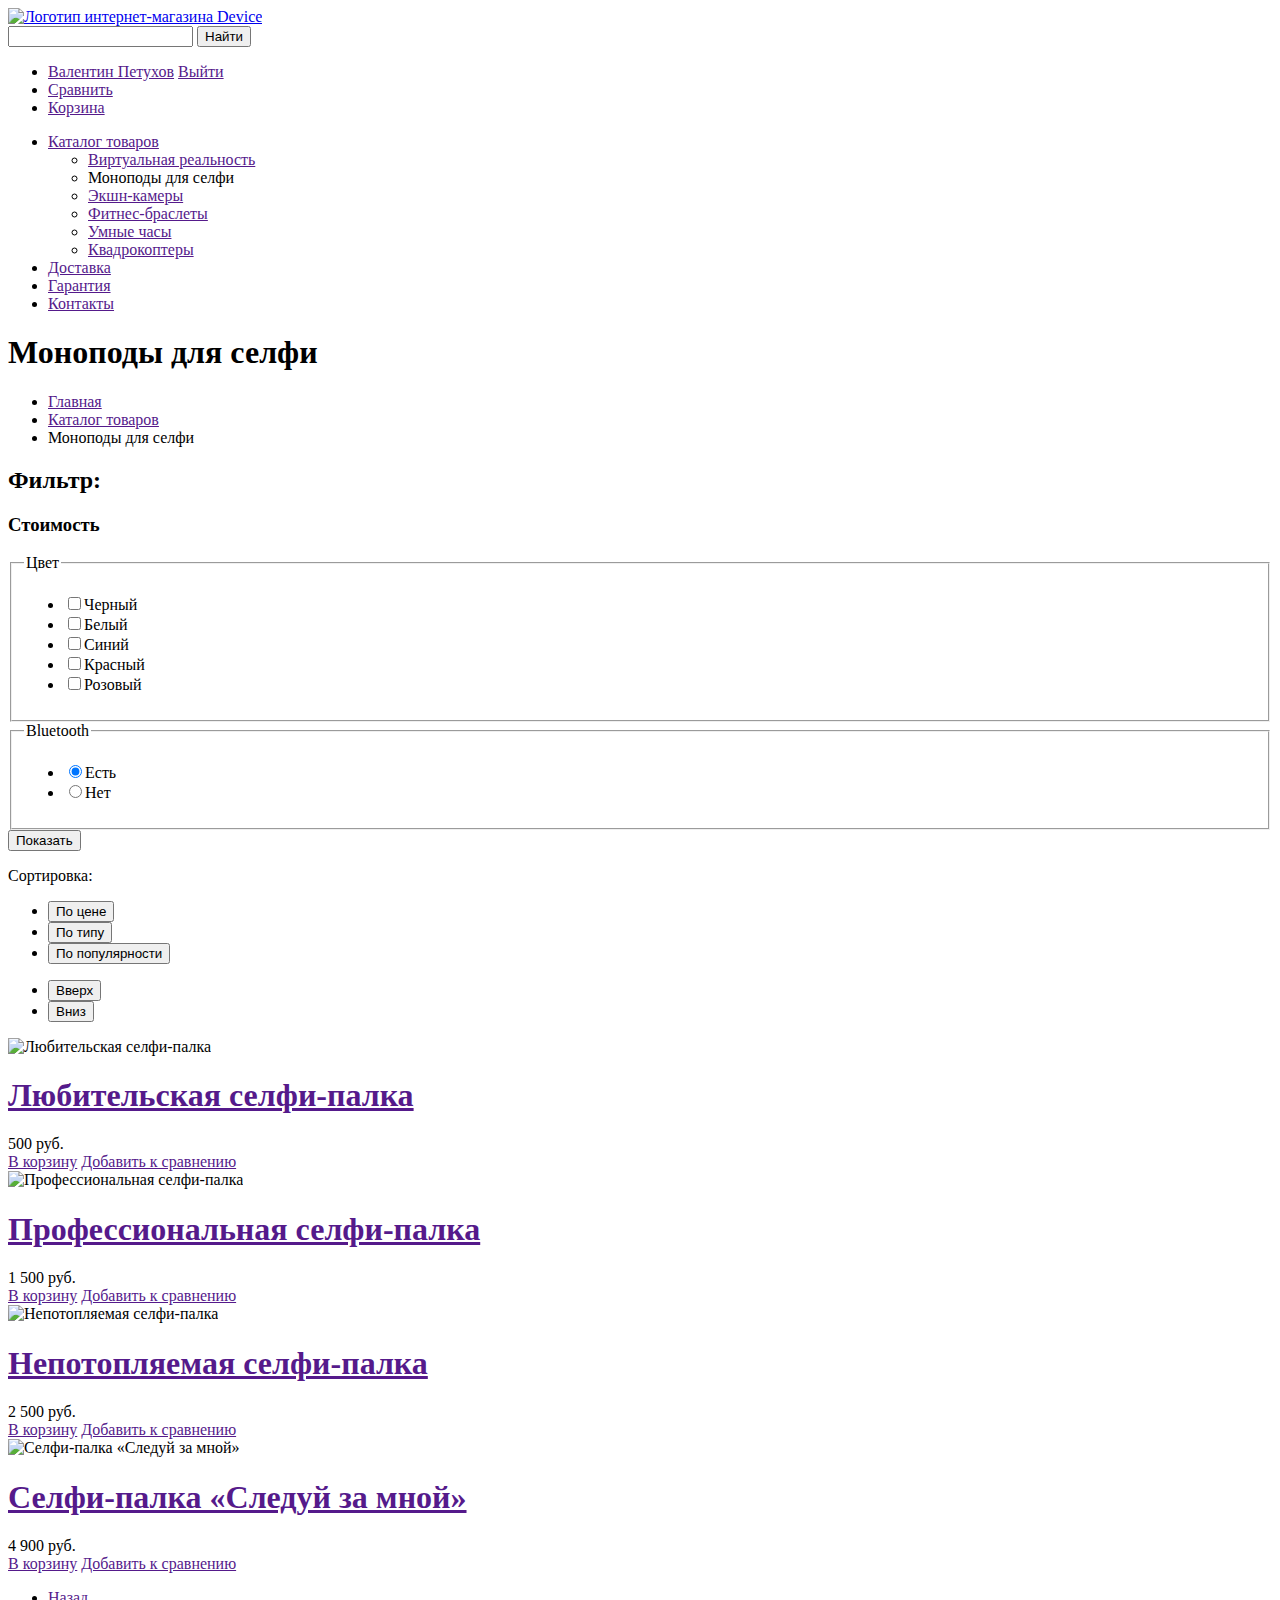
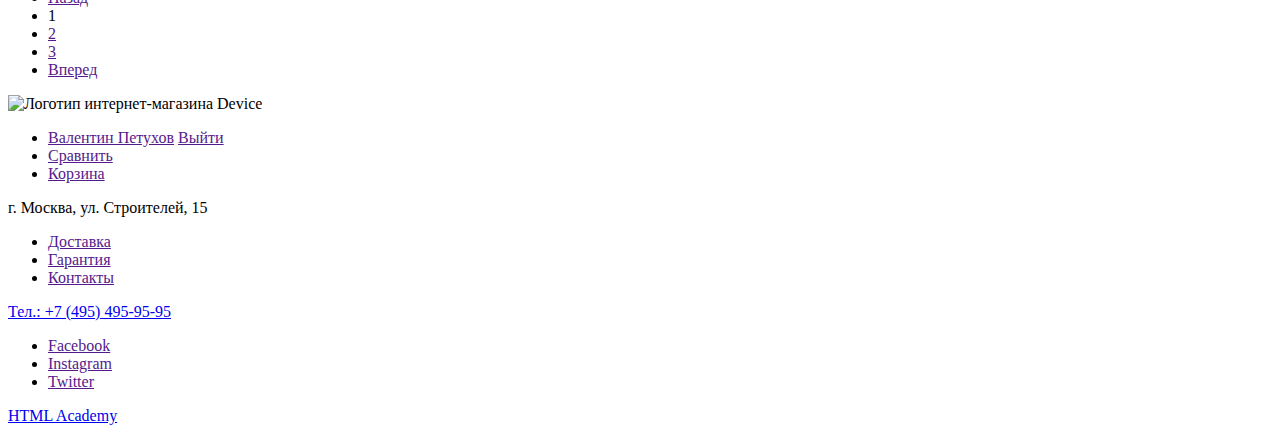
==== catalog.html @ e1a40017 "Добавила fieldset и legend в фильтр, исправила названия классов в выпадающем меню, добавила атрибуты" ====
<!DOCTYPE html>
<html lang="ru">
<head>
  <meta charset="utf-8">
  <title>HTML Academy: Девайс</title>
  <link rel="stylesheet" href="css/styles.css">
</head>
<body class="page">
<header class="page-header">
  <a href="index.html" class="logotype">
    <img src="https://via.placeholder.com/163x35" alt="Логотип интернет-магазина Device" width="163" height="35">
  </a>
  <div class="header-top-row">
    <form action="https://echo.htmlacademy.ru" method="get">
      <input type="search">
      <input type="submit" value="Найти">
    </form>
    <ul class="user-block-list">
      <li class="user-block-item">
        <div class="login-wrapper">
          <a href="">Валентин Петухов</a>
          <a href="">Выйти</a>
        </div>
      </li>
      <li class="user-block-item">
        <a href="">Сравнить</a>
      </li>
      <li class="user-block-item">
        <a href="">Корзина</a>
      </li>
    </ul>
  </div>
  <nav class="header-nav">
    <ul class="nav-list">
      <li class="nav-item"><a href="">Каталог товаров</a>
        <ul class="dropdown-list">
          <li class="dropdown-item"><a href="">Виртуальная реальность</a></li>
          <li class="dropdown-item"><a>Моноподы для селфи</a></li>
          <li class="dropdown-item"><a href="">Экшн-камеры</a></li>
          <li class="dropdown-item"><a href="">Фитнес-браслеты</a></li>
          <li class="dropdown-item"><a href="">Умные часы</a></li>
          <li class="dropdown-item"><a href="">Квадрокоптеры</a></li>
        </ul>
      </li>
      <li class="nav-item"><a href="">Доставка</a></li>
      <li class="nav-item"><a href="">Гарантия</a></li>
      <li class="nav-item"><a href="">Контакты</a></li>
    </ul>
  </nav>
</header>

<main class="page-content">
  <h1 class="page-main-title">Моноподы для селфи</h1>
  <ul class="breadcrumbs">
    <li class="breadcrumbs-item"><a href="">Главная</a></li>
    <li class="breadcrumbs-item"><a href="">Каталог товаров</a></li>
    <li class="breadcrumbs-item active"><a>Моноподы для селфи</a></li>
  </ul>

  <div class="catalog-wrapper">
    <section class="filter">
      <h2>Фильтр:</h2>
      <form action="https://htmlacademy.ru" method="get">
        <div class="range-filter">
          <h3>Стоимость</h3>
          <!-- Здесь будет кастомный range для фильтра стоимости -->
        </div>
        <fieldset class="color">
          <legend>Цвет</legend>
          <ul>
            <li><input type="checkbox" id="black" name="item-black"><label for="black">Черный</label></li>
            <li><input type="checkbox" id="white" name="item-white"><label for="white">Белый</label></li>
            <li><input type="checkbox" id="blue" name="item-blue"><label for="blue">Синий</label></li>
            <li><input type="checkbox" id="red" name="item-red"><label for="red">Красный</label></li>
            <li><input type="checkbox" id="pink" name="item-pink"><label for="pink">Розовый</label></li>
          </ul>
        </fieldset>
        <fieldset class="bluetooth">
          <legend>Bluetooth</legend>
          <ul>
            <li><input type="radio" id="with-bluetooth" name="bluetooth" value="yes" checked><label
              for="with-bluetooth">Есть</label>
            </li>
            <li><input type="radio" id="without-bluetooth" name="bluetooth" value="no"><label
              for="without-bluetooth">Нет</label></li>
          </ul>
        </fieldset>
        <input class="button" type="submit" value="Показать">
      </form>
    </section>
    <section class="goods">
      <div class="goods-sorting">
        <p class="goods-sorting-title">Сортировка:</p>
        <ul class="sorting-special-list">
          <li class="sorting-special-item">
            <button type="button" name="sort-price">По цене</button>
          </li>
          <li class="sorting-special-item">
            <button type="button" name="sort-type">По типу</button>
          </li>
          <li class="sorting-special-item">
            <button type="button" name="sort-popularity">По популярности</button>
          </li>
        </ul>
        <ul class="sorting-up-down-list">
          <li class="sorting-up-down-item">
            <button type="button" name="sort-up">Вверх</button>
          </li>
          <li class="sorting-up-down-item">
            <button type="button" name="sort-down">Вниз</button>
          </li>
        </ul>
      </div>
      <div class="goods-showcase">
        <article class="goods-item">
          <div class="item-image-wrap">
            <img src="https://via.placeholder.com/360x380" width="360" height="380" alt="Любительская селфи-палка">
          </div>
          <div class="item-description">
            <a class="item-title" href="">
              <h1>Любительская селфи-палка</h1>
            </a>
            <span class="item-price">500 руб.</span>
          </div>
          <div class="item-hover-block">
            <a href="">В корзину</a>
            <a href="">Добавить к сравнению</a>
          </div>
        </article>
        <article class="goods-item">
          <div class="item-image-wrap">
            <img src="https://via.placeholder.com/360x380" width="360" height="380" alt="Профессиональная селфи-палка">
          </div>
          <div class="item-description">
            <a class="item-title" href="">
              <h1>Профессиональная селфи-палка</h1>
            </a>
            <span class="item-price">1 500 руб.</span>
          </div>

          <div class="item-hover-block">
            <a href="">В корзину</a>
            <a href="">Добавить к сравнению</a>
          </div>
        </article>
        <article class="goods-item">
          <div class="item-image-wrap">
            <img src="https://via.placeholder.com/360x380" width="360" height="380" alt="Непотопляемая селфи-палка">
          </div>
          <div class="item-description">
            <a class="item-title" href="">
              <h1>Непотопляемая селфи-палка</h1>
            </a>
            <span class="item-price">2 500 руб.</span>
          </div>
          <div class="item-hover-block">
            <a href="">В корзину</a>
            <a href="">Добавить к сравнению</a>
          </div>
        </article>
        <article class="goods-item new">
          <div class="item-image-wrap">
            <img src="https://via.placeholder.com/360x380" width="360" height="380" alt="Селфи-палка «Следуй за мной»">
          </div>
          <div class="item-description">
            <a class="item-title" href="">
              <h1>Селфи-палка «Следуй за мной»</h1>
            </a>
            <span class="item-price">4 900 руб.</span>
          </div>
          <div class="item-hover-block">
            <a href="">В корзину</a>
            <a href="">Добавить к сравнению</a>
          </div>
        </article>
      </div>

      <ul class="pagination">
        <li class="pagination-item"><a class="prev" href="">Назад</a></li>
        <li class="pagination-item active"><a>1</a></li>
        <li class="pagination-item"><a href="">2</a></li>
        <li class="pagination-item"><a href="">3</a></li>
        <li class="pagination-item"><a class="next" href="">Вперед</a></li>
      </ul>
    </section>
  </div>

</main>

<footer class="page-footer">
  <div class="footer-top-row">
    <div class="footer-logotype">
      <img src="https://via.placeholder.com/163x35" alt="Логотип интернет-магазина Device" width="163" height="35">
    </div>
    <ul class="footer-user-block">
      <li class="footer-user-block-item">
        <div class="footer-login-wrapper">
          <a href="">Валентин Петухов</a>
          <a href="">Выйти</a>
        </div>
      </li>
      <li class="footer-user-block-item">
        <a href="">Сравнить</a>
      </li>
      <li class="footer-user-block-item">
        <a href="">Корзина</a>
      </li>
    </ul>
  </div>
  <div class="footer-middle-row">
    <p class="footer-paragraph">г. Москва, ул. Строителей, 15</p>
    <ul class="footer-nav-list">
      <li class="footer-nav-item"><a href="">Доставка</a></li>
      <li class="footer-nav-item"><a href="">Гарантия</a></li>
      <li class="footer-nav-item"><a href="">Контакты</a></li>
    </ul>
    <p class="footer-paragraph">
      <a href="tel:+74954959595">Тел.: +7 (495) 495-95-95</a>
    </p>
  </div>
  <div class="footer-bottom-row">
    <div class="footer-decoration"></div>
    <ul class="social-list">
      <li class="social-item facebook"><a href="">Facebook</a></li>
      <li class="social-item instagram"><a href="">Instagram</a></li>
      <li class="social-item twitter"><a href="">Twitter</a></li>
    </ul>
    <a class="htmlacademy-icon" href="https://htmlacademy.ru/intensive/htmlcss" target="_blank">HTML Academy</a>
  </div>
</footer>

</body>
</html>
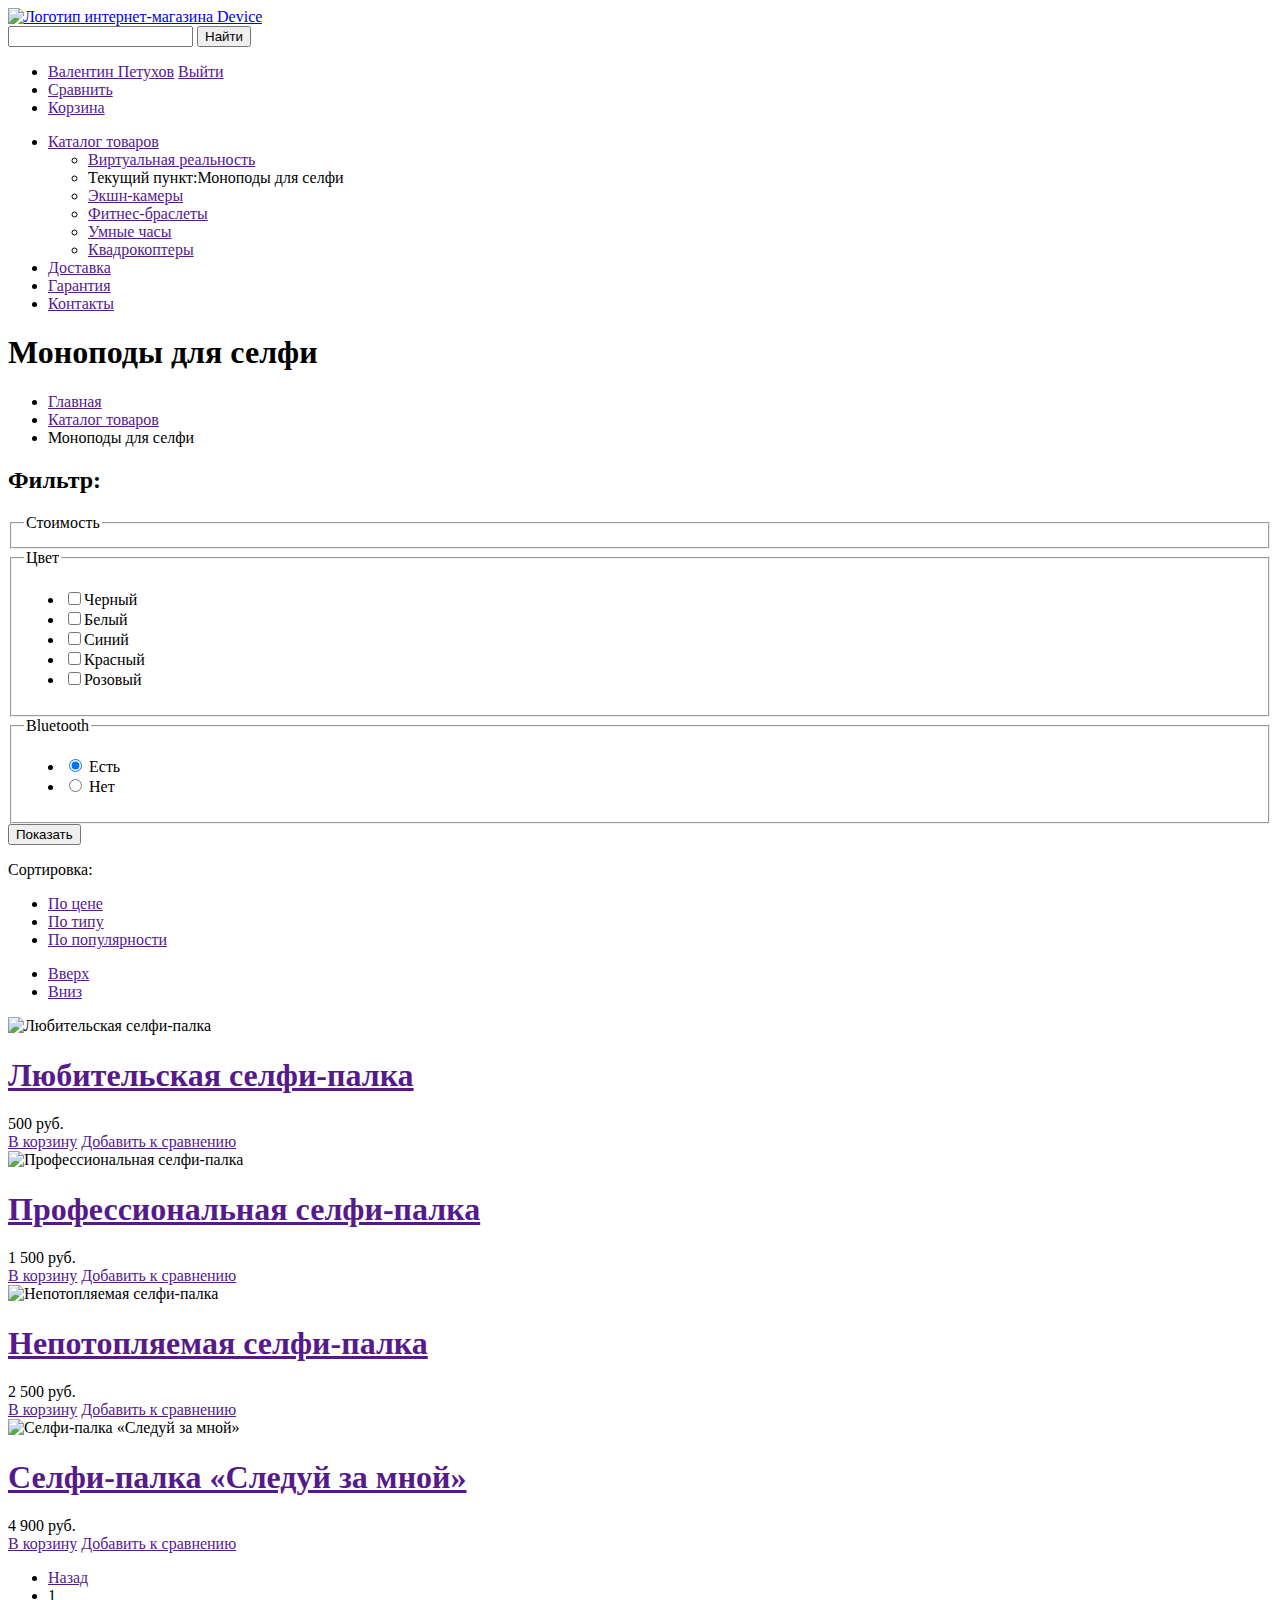
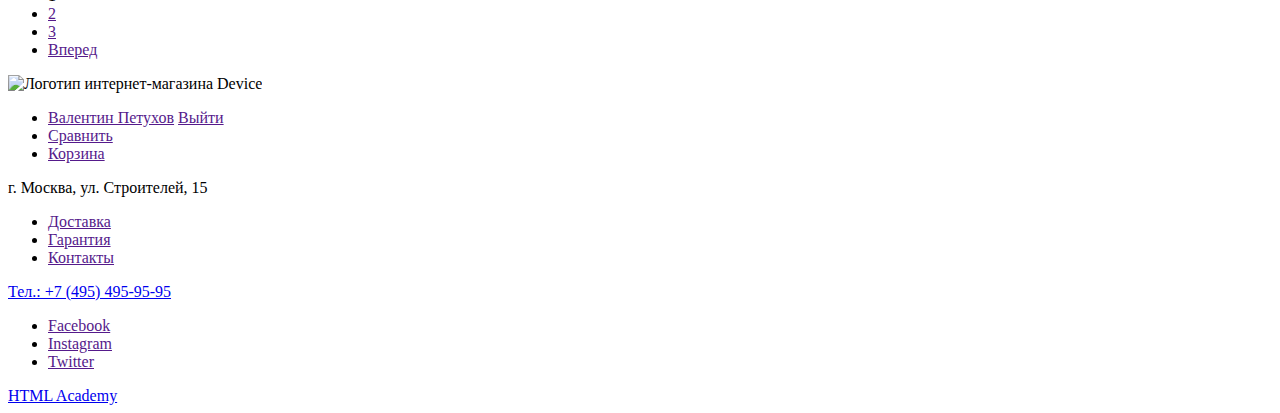
==== commit ac38cd76: "Исправила action у формы в каталоге и добавила fieldset для range" ====
--- a/catalog.html
+++ b/catalog.html
@@ -7,13 +7,13 @@
 </head>
 <body class="page">
 <header class="page-header">
-  <a href="index.html" class="logotype">
-    <img src="https://via.placeholder.com/163x35" alt="Логотип интернет-магазина Device" width="163" height="35">
+  <a href="index.html" class="logotype" aria-label="Переход на главную страницу магазина">
+    <img src="img/logo.svg" alt="Логотип интернет-магазина Device" width="163" height="35">
   </a>
   <div class="header-top-row">
     <form action="https://echo.htmlacademy.ru" method="get">
-      <input type="search">
-      <input type="submit" value="Найти">
+      <input type="search" id="search-form" aria-label="Поиск по магазину">
+      <button type="submit">Найти</button>
     </form>
     <ul class="user-block-list">
       <li class="user-block-item">
@@ -32,10 +32,10 @@
   </div>
   <nav class="header-nav">
     <ul class="nav-list">
-      <li class="nav-item"><a href="">Каталог товаров</a>
+      <li class="nav-item"><a href="" aria-haspopup="true">Каталог товаров</a>
         <ul class="dropdown-list">
           <li class="dropdown-item"><a href="">Виртуальная реальность</a></li>
-          <li class="dropdown-item"><a>Моноподы для селфи</a></li>
+          <li class="dropdown-item" aria-current="page"><a><span class="visually-hidden">Текущий пункт:</span>Моноподы для селфи</a></li>
           <li class="dropdown-item"><a href="">Экшн-камеры</a></li>
           <li class="dropdown-item"><a href="">Фитнес-браслеты</a></li>
           <li class="dropdown-item"><a href="">Умные часы</a></li>
@@ -60,11 +60,11 @@
   <div class="catalog-wrapper">
     <section class="filter">
       <h2>Фильтр:</h2>
-      <form action="https://htmlacademy.ru" method="get">
-        <div class="range-filter">
-          <h3>Стоимость</h3>
+      <form action="https://echo.htmlacademy.ru" method="get">
+        <fieldset class="range-filter">
+          <legend>Стоимость</legend>
           <!-- Здесь будет кастомный range для фильтра стоимости -->
-        </div>
+        </fieldset>
         <fieldset class="color">
           <legend>Цвет</legend>
           <ul>
@@ -78,11 +78,13 @@
         <fieldset class="bluetooth">
           <legend>Bluetooth</legend>
           <ul>
-            <li><input type="radio" id="with-bluetooth" name="bluetooth" value="yes" checked><label
-              for="with-bluetooth">Есть</label>
+            <li>
+              <input type="radio" id="with-bluetooth" name="bluetooth" value="yes" checked>
+              <label for="with-bluetooth">Есть</label>
             </li>
-            <li><input type="radio" id="without-bluetooth" name="bluetooth" value="no"><label
-              for="without-bluetooth">Нет</label></li>
+            <li>
+              <input type="radio" id="without-bluetooth" name="bluetooth" value="no">
+              <label for="without-bluetooth">Нет</label></li>
           </ul>
         </fieldset>
         <input class="button" type="submit" value="Показать">
@@ -93,28 +95,28 @@
         <p class="goods-sorting-title">Сортировка:</p>
         <ul class="sorting-special-list">
           <li class="sorting-special-item">
-            <button type="button" name="sort-price">По цене</button>
+            <a href="">По цене</a>
           </li>
           <li class="sorting-special-item">
-            <button type="button" name="sort-type">По типу</button>
+            <a href="">По типу</a>
           </li>
           <li class="sorting-special-item">
-            <button type="button" name="sort-popularity">По популярности</button>
+            <a href="">По популярности</a>
           </li>
         </ul>
         <ul class="sorting-up-down-list">
           <li class="sorting-up-down-item">
-            <button type="button" name="sort-up">Вверх</button>
+            <a href="" aria-label="Сортировка снизу вверх">Вверх</a>
           </li>
           <li class="sorting-up-down-item">
-            <button type="button" name="sort-down">Вниз</button>
+            <a href="" aria-label="Сортировка сверху вниз">Вниз</a>
           </li>
         </ul>
       </div>
       <div class="goods-showcase">
         <article class="goods-item">
           <div class="item-image-wrap">
-            <img src="https://via.placeholder.com/360x380" width="360" height="380" alt="Любительская селфи-палка">
+            <img src="img/item-1.jpg" width="360" height="380" alt="Любительская селфи-палка">
           </div>
           <div class="item-description">
             <a class="item-title" href="">
@@ -129,7 +131,7 @@
         </article>
         <article class="goods-item">
           <div class="item-image-wrap">
-            <img src="https://via.placeholder.com/360x380" width="360" height="380" alt="Профессиональная селфи-палка">
+            <img src="img/item-2.jpg" width="360" height="380" alt="Профессиональная селфи-палка">
           </div>
           <div class="item-description">
             <a class="item-title" href="">
@@ -145,7 +147,7 @@
         </article>
         <article class="goods-item">
           <div class="item-image-wrap">
-            <img src="https://via.placeholder.com/360x380" width="360" height="380" alt="Непотопляемая селфи-палка">
+            <img src="img/item-3.jpg" width="360" height="380" alt="Непотопляемая селфи-палка">
           </div>
           <div class="item-description">
             <a class="item-title" href="">
@@ -160,7 +162,7 @@
         </article>
         <article class="goods-item new">
           <div class="item-image-wrap">
-            <img src="https://via.placeholder.com/360x380" width="360" height="380" alt="Селфи-палка «Следуй за мной»">
+            <img src="img/item-4.jpg" width="360" height="380" alt="Селфи-палка «Следуй за мной»">
           </div>
           <div class="item-description">
             <a class="item-title" href="">
@@ -189,8 +191,8 @@
 
 <footer class="page-footer">
   <div class="footer-top-row">
-    <div class="footer-logotype">
-      <img src="https://via.placeholder.com/163x35" alt="Логотип интернет-магазина Device" width="163" height="35">
+    <div class="footer-logotype" aria-label="Переход на главную страницу магазина">
+      <img src="img/logo.svg" alt="Логотип интернет-магазина Device" width="163" height="35">
     </div>
     <ul class="footer-user-block">
       <li class="footer-user-block-item">
@@ -221,11 +223,11 @@
   <div class="footer-bottom-row">
     <div class="footer-decoration"></div>
     <ul class="social-list">
-      <li class="social-item facebook"><a href="">Facebook</a></li>
-      <li class="social-item instagram"><a href="">Instagram</a></li>
-      <li class="social-item twitter"><a href="">Twitter</a></li>
-    </ul>
-    <a class="htmlacademy-icon" href="https://htmlacademy.ru/intensive/htmlcss" target="_blank">HTML Academy</a>
+      <li class="social-item facebook"><a href="" aria-label="Магазин Device на Facebook">Facebook</a></li>
+      <li class="social-item instagram"><a href="" aria-label="Магазин Device в Instagram">Instagram</a></li>
+      <li class="social-item twitter"><a href="" aria-label="Магазин Device в Twitter">Twitter</a></li>
+    </ul>
+    <a class="htmlacademy-icon" href="https://htmlacademy.ru/intensive/htmlcss" target="_blank" aria-label="Ссылка на HTML Academy">HTML Academy</a>
   </div>
 </footer>
 
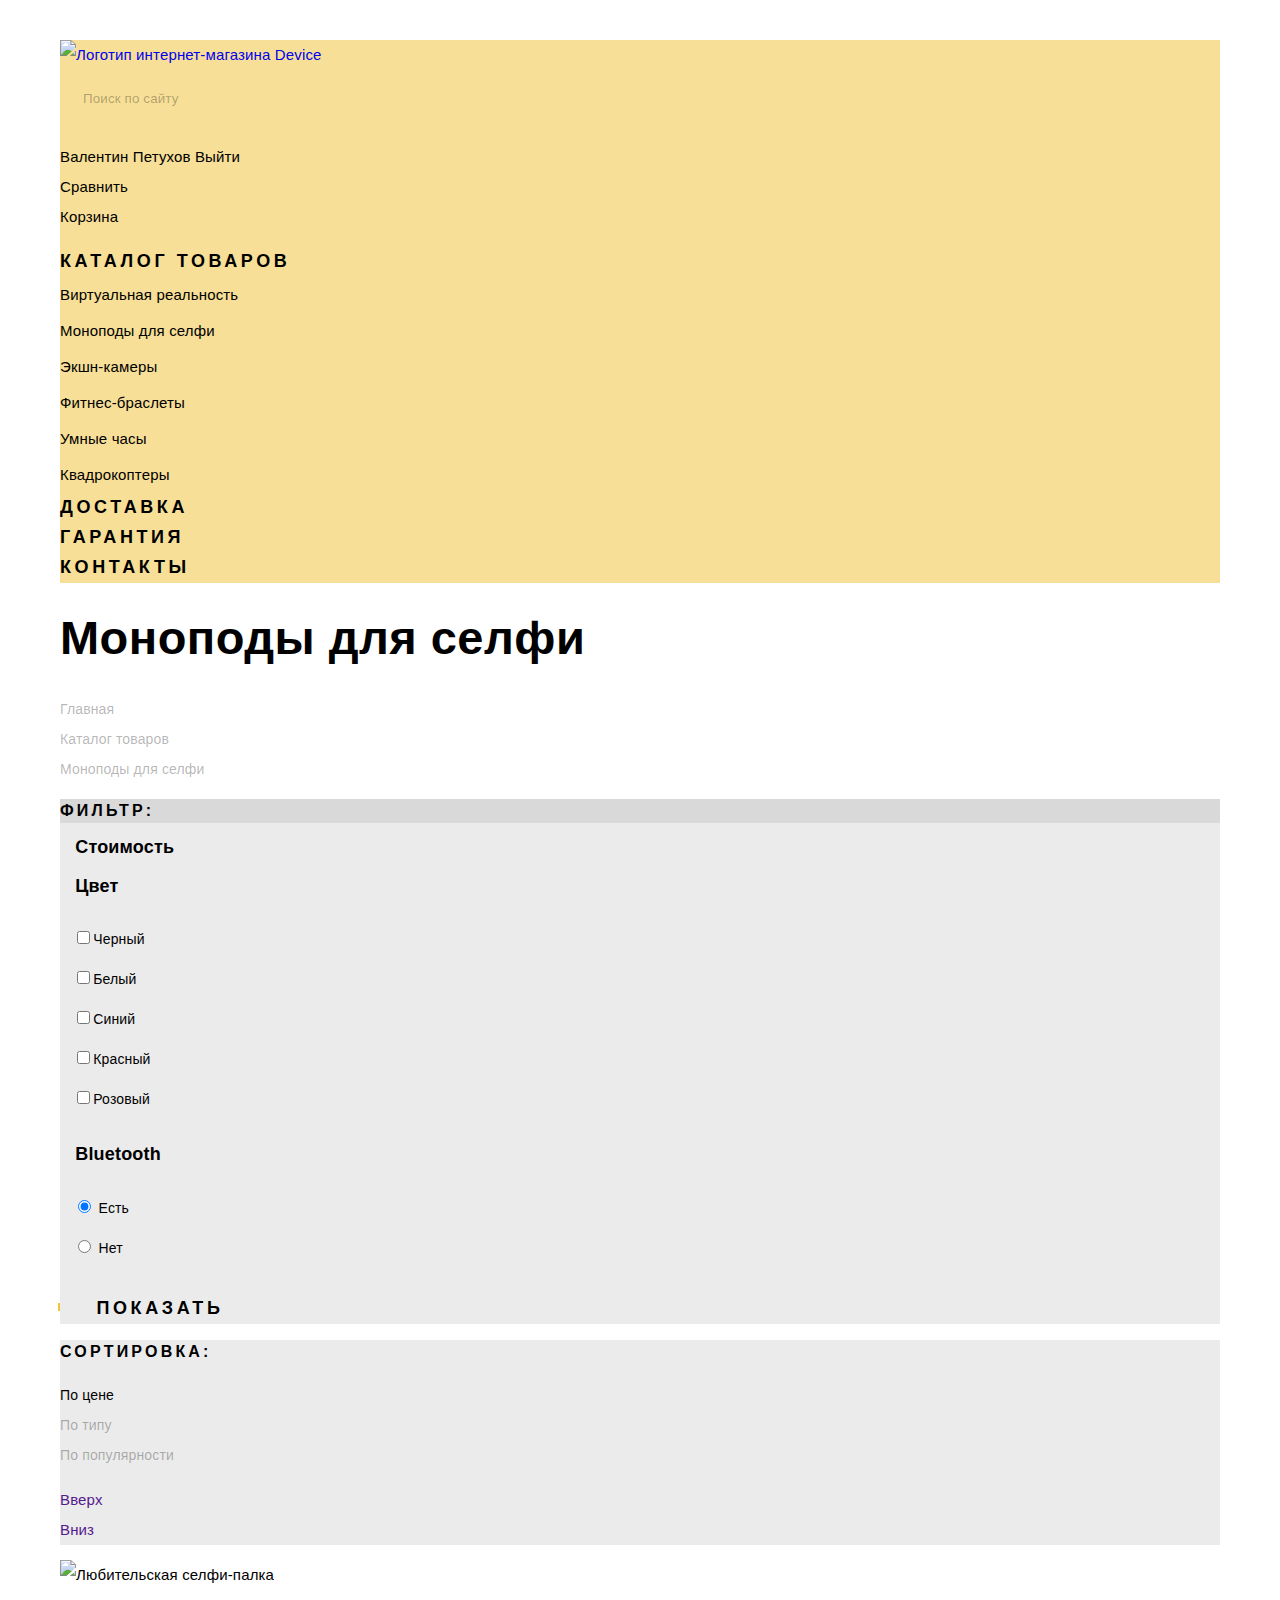
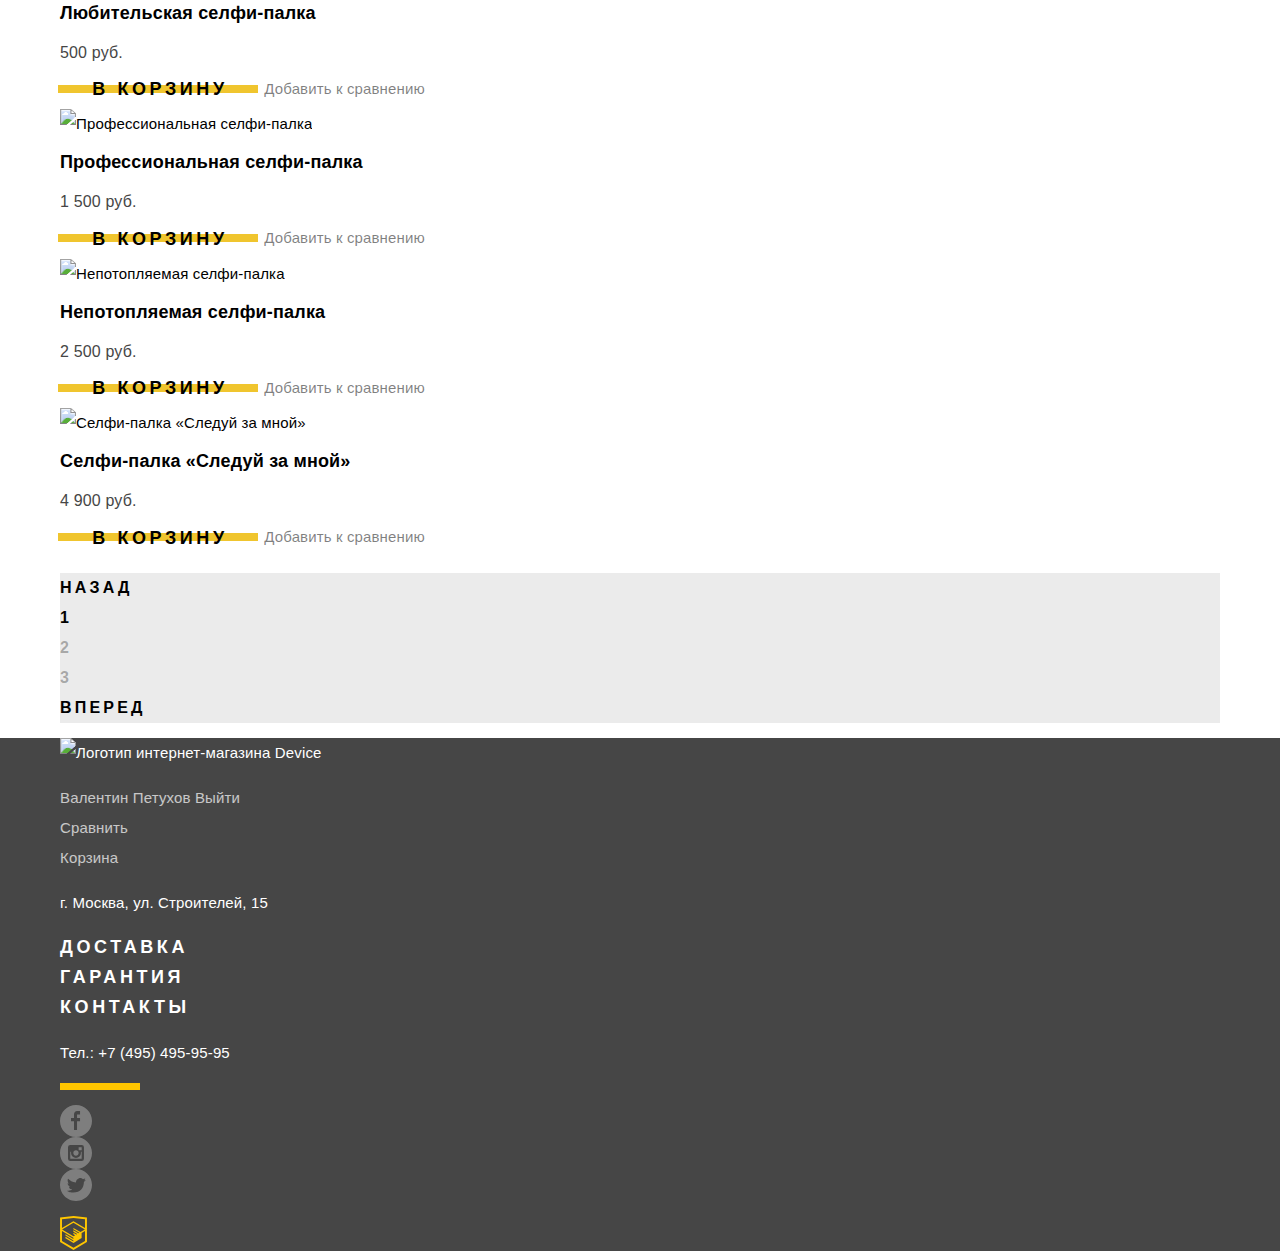
==== commit bed2604c: "Добавила контейнер-центровщик" ====
--- a/catalog.html
+++ b/catalog.html
@@ -3,231 +3,249 @@
 <head>
   <meta charset="utf-8">
   <title>HTML Academy: Девайс</title>
+  <link rel="stylesheet" href="css/normalize.css">
   <link rel="stylesheet" href="css/styles.css">
 </head>
 <body class="page">
-<header class="page-header">
-  <a href="index.html" class="logotype" aria-label="Переход на главную страницу магазина">
-    <img src="img/logo.svg" alt="Логотип интернет-магазина Device" width="163" height="35">
-  </a>
-  <div class="header-top-row">
-    <form action="https://echo.htmlacademy.ru" method="get">
-      <input type="search" id="search-form" aria-label="Поиск по магазину">
-      <button type="submit">Найти</button>
-    </form>
-    <ul class="user-block-list">
-      <li class="user-block-item">
-        <div class="login-wrapper">
-          <a href="">Валентин Петухов</a>
-          <a href="">Выйти</a>
-        </div>
-      </li>
-      <li class="user-block-item">
-        <a href="">Сравнить</a>
-      </li>
-      <li class="user-block-item">
-        <a href="">Корзина</a>
-      </li>
+<div class="container">
+  <header class="page-header">
+    <a href="index.html" class="logotype" aria-label="Переход на главную страницу магазина">
+      <img src="img/logo.svg" alt="Логотип интернет-магазина Device" width="163" height="35">
+    </a>
+    <div class="header-top-row">
+      <form action="https://echo.htmlacademy.ru" method="get">
+        <input class="search-input" type="search" id="search-form" aria-label="Поиск по сайту"
+               placeholder="Поиск по сайту">
+        <button class="search-button" type="submit">Найти</button>
+      </form>
+      <ul class="user-block-list">
+        <li class="user-block-item">
+          <div class="login-wrapper">
+            <a href="">Валентин Петухов</a>
+            <a href="">Выйти</a>
+          </div>
+        </li>
+        <li class="user-block-item">
+          <a href="">Сравнить</a>
+        </li>
+        <li class="user-block-item">
+          <a href="">Корзина</a>
+        </li>
+      </ul>
+    </div>
+    <nav class="header-nav">
+      <ul class="nav-list">
+        <li class="nav-item"><a href="" aria-haspopup="true">Каталог товаров</a>
+          <ul class="dropdown-list">
+            <li class="dropdown-item"><a href="">Виртуальная реальность</a></li>
+            <li class="dropdown-item" aria-current="page"><a><span class="visually-hidden">Текущий пункт:</span>Моноподы
+              для селфи</a></li>
+            <li class="dropdown-item"><a href="">Экшн-камеры</a></li>
+            <li class="dropdown-item"><a href="">Фитнес-браслеты</a></li>
+            <li class="dropdown-item"><a href="">Умные часы</a></li>
+            <li class="dropdown-item"><a href="">Квадрокоптеры</a></li>
+          </ul>
+        </li>
+        <li class="nav-item"><a href="">Доставка</a></li>
+        <li class="nav-item"><a href="">Гарантия</a></li>
+        <li class="nav-item"><a href="">Контакты</a></li>
+      </ul>
+    </nav>
+</div>
+</header>
+
+<main class="page-content">
+  <div class="container">
+    <h1 class="page-main-title">Моноподы для селфи</h1>
+    <ul class="breadcrumbs">
+      <li class="breadcrumbs-item"><a href="">Главная</a></li>
+      <li class="breadcrumbs-item"><a href="">Каталог товаров</a></li>
+      <li class="breadcrumbs-item active"><a>Моноподы для селфи</a></li>
     </ul>
   </div>
-  <nav class="header-nav">
-    <ul class="nav-list">
-      <li class="nav-item"><a href="" aria-haspopup="true">Каталог товаров</a>
-        <ul class="dropdown-list">
-          <li class="dropdown-item"><a href="">Виртуальная реальность</a></li>
-          <li class="dropdown-item" aria-current="page"><a><span class="visually-hidden">Текущий пункт:</span>Моноподы для селфи</a></li>
-          <li class="dropdown-item"><a href="">Экшн-камеры</a></li>
-          <li class="dropdown-item"><a href="">Фитнес-браслеты</a></li>
-          <li class="dropdown-item"><a href="">Умные часы</a></li>
-          <li class="dropdown-item"><a href="">Квадрокоптеры</a></li>
+  <div class="catalog-wrapper">
+    <div class="container">
+      <section class="filter">
+        <h2>Фильтр:</h2>
+        <form action="https://echo.htmlacademy.ru" method="get">
+          <fieldset class="range-filter">
+            <legend>Стоимость</legend>
+            <!-- Здесь будет кастомный range для фильтра стоимости -->
+          </fieldset>
+          <fieldset class="color">
+            <legend>Цвет</legend>
+            <ul class="filter-list">
+              <li class="filter-item"><input type="checkbox" id="black" name="item-black"><label
+                for="black">Черный</label></li>
+              <li class="filter-item"><input type="checkbox" id="white" name="item-white"><label
+                for="white">Белый</label>
+              </li>
+              <li class="filter-item"><input type="checkbox" id="blue" name="item-blue"><label for="blue">Синий</label>
+              </li>
+              <li class="filter-item"><input type="checkbox" id="red" name="item-red"><label for="red">Красный</label>
+              </li>
+              <li class="filter-item"><input type="checkbox" id="pink" name="item-pink"><label
+                for="pink">Розовый</label>
+              </li>
+            </ul>
+          </fieldset>
+          <fieldset class="bluetooth">
+            <legend>Bluetooth</legend>
+            <ul class="filter-list">
+              <li class="filter-item">
+                <input type="radio" id="with-bluetooth" name="bluetooth" value="yes" checked>
+                <label for="with-bluetooth">Есть</label>
+              </li>
+              <li class="filter-item">
+                <input type="radio" id="without-bluetooth" name="bluetooth" value="no">
+                <label for="without-bluetooth">Нет</label></li>
+            </ul>
+          </fieldset>
+          <button class="button filter-button" type="submit">Показать</button>
+        </form>
+      </section>
+      <section class="goods">
+        <div class="goods-sorting">
+          <p class="goods-sorting-title">Сортировка:</p>
+          <ul class="sorting-special-list">
+            <li class="sorting-special-item active">
+              <a href="">По цене</a>
+            </li>
+            <li class="sorting-special-item">
+              <a href="">По типу</a>
+            </li>
+            <li class="sorting-special-item">
+              <a href="">По популярности</a>
+            </li>
+          </ul>
+          <ul class="sorting-up-down-list">
+            <li class="sorting-up-down-item">
+              <a href="" aria-label="Сортировка снизу вверх">Вверх</a>
+            </li>
+            <li class="sorting-up-down-item">
+              <a href="" aria-label="Сортировка сверху вниз">Вниз</a>
+            </li>
+          </ul>
+        </div>
+        <div class="goods-showcase">
+          <article class="goods-item">
+            <div class="item-image-wrap">
+              <img src="img/item-1.jpg" width="360" height="380" alt="Любительская селфи-палка">
+            </div>
+            <div class="item-description">
+              <a class="item-title" href="">
+                <h1>Любительская селфи-палка</h1>
+              </a>
+              <span class="item-price">500 руб.</span>
+            </div>
+            <div class="item-hover-block">
+              <a class="button item-hover-button" href="">В корзину</a>
+              <a class="item-hover-link" href="">Добавить к сравнению</a>
+            </div>
+          </article>
+          <article class="goods-item">
+            <div class="item-image-wrap">
+              <img src="img/item-2.jpg" width="360" height="380" alt="Профессиональная селфи-палка">
+            </div>
+            <div class="item-description">
+              <a class="item-title" href="">
+                <h1>Профессиональная селфи-палка</h1>
+              </a>
+              <span class="item-price">1 500 руб.</span>
+            </div>
+
+            <div class="item-hover-block">
+              <a class="button item-hover-button" href="">В корзину</a>
+              <a class="item-hover-link" href="">Добавить к сравнению</a>
+            </div>
+          </article>
+          <article class="goods-item">
+            <div class="item-image-wrap">
+              <img src="img/item-3.jpg" width="360" height="380" alt="Непотопляемая селфи-палка">
+            </div>
+            <div class="item-description">
+              <a class="item-title" href="">
+                <h1>Непотопляемая селфи-палка</h1>
+              </a>
+              <span class="item-price">2 500 руб.</span>
+            </div>
+            <div class="item-hover-block">
+              <a class="button item-hover-button" href="">В корзину</a>
+              <a class="item-hover-link" href="">Добавить к сравнению</a>
+            </div>
+          </article>
+          <article class="goods-item new">
+            <div class="item-image-wrap">
+              <img src="img/item-4.jpg" width="360" height="380" alt="Селфи-палка «Следуй за мной»">
+            </div>
+            <div class="item-description">
+              <a class="item-title" href="">
+                <h1>Селфи-палка «Следуй за мной»</h1>
+              </a>
+              <span class="item-price">4 900 руб.</span>
+            </div>
+            <div class="item-hover-block">
+              <a class="button item-hover-button" href="">В корзину</a>
+              <a class="item-hover-link" href="">Добавить к сравнению</a>
+            </div>
+          </article>
+        </div>
+
+        <ul class="pagination">
+          <li class="pagination-item"><a class="prev" href="">Назад</a></li>
+          <li class="pagination-item active"><a>1</a></li>
+          <li class="pagination-item"><a href="">2</a></li>
+          <li class="pagination-item"><a href="">3</a></li>
+          <li class="pagination-item"><a class="next" href="">Вперед</a></li>
         </ul>
-      </li>
-      <li class="nav-item"><a href="">Доставка</a></li>
-      <li class="nav-item"><a href="">Гарантия</a></li>
-      <li class="nav-item"><a href="">Контакты</a></li>
-    </ul>
-  </nav>
-</header>
-
-<main class="page-content">
-  <h1 class="page-main-title">Моноподы для селфи</h1>
-  <ul class="breadcrumbs">
-    <li class="breadcrumbs-item"><a href="">Главная</a></li>
-    <li class="breadcrumbs-item"><a href="">Каталог товаров</a></li>
-    <li class="breadcrumbs-item active"><a>Моноподы для селфи</a></li>
-  </ul>
-
-  <div class="catalog-wrapper">
-    <section class="filter">
-      <h2>Фильтр:</h2>
-      <form action="https://echo.htmlacademy.ru" method="get">
-        <fieldset class="range-filter">
-          <legend>Стоимость</legend>
-          <!-- Здесь будет кастомный range для фильтра стоимости -->
-        </fieldset>
-        <fieldset class="color">
-          <legend>Цвет</legend>
-          <ul>
-            <li><input type="checkbox" id="black" name="item-black"><label for="black">Черный</label></li>
-            <li><input type="checkbox" id="white" name="item-white"><label for="white">Белый</label></li>
-            <li><input type="checkbox" id="blue" name="item-blue"><label for="blue">Синий</label></li>
-            <li><input type="checkbox" id="red" name="item-red"><label for="red">Красный</label></li>
-            <li><input type="checkbox" id="pink" name="item-pink"><label for="pink">Розовый</label></li>
-          </ul>
-        </fieldset>
-        <fieldset class="bluetooth">
-          <legend>Bluetooth</legend>
-          <ul>
-            <li>
-              <input type="radio" id="with-bluetooth" name="bluetooth" value="yes" checked>
-              <label for="with-bluetooth">Есть</label>
-            </li>
-            <li>
-              <input type="radio" id="without-bluetooth" name="bluetooth" value="no">
-              <label for="without-bluetooth">Нет</label></li>
-          </ul>
-        </fieldset>
-        <input class="button" type="submit" value="Показать">
-      </form>
-    </section>
-    <section class="goods">
-      <div class="goods-sorting">
-        <p class="goods-sorting-title">Сортировка:</p>
-        <ul class="sorting-special-list">
-          <li class="sorting-special-item">
-            <a href="">По цене</a>
-          </li>
-          <li class="sorting-special-item">
-            <a href="">По типу</a>
-          </li>
-          <li class="sorting-special-item">
-            <a href="">По популярности</a>
-          </li>
-        </ul>
-        <ul class="sorting-up-down-list">
-          <li class="sorting-up-down-item">
-            <a href="" aria-label="Сортировка снизу вверх">Вверх</a>
-          </li>
-          <li class="sorting-up-down-item">
-            <a href="" aria-label="Сортировка сверху вниз">Вниз</a>
-          </li>
-        </ul>
-      </div>
-      <div class="goods-showcase">
-        <article class="goods-item">
-          <div class="item-image-wrap">
-            <img src="img/item-1.jpg" width="360" height="380" alt="Любительская селфи-палка">
+      </section>
+    </div>
+  </div>
+
+</main>
+
+<footer class="page-footer">
+  <div class="container">
+    <div class="footer-top-row">
+      <a class="footer-logotype" aria-label="Переход на главную страницу магазина">
+        <img src="img/logo--yellow.svg" alt="Логотип интернет-магазина Device" width="163" height="35">
+      </a>
+      <ul class="footer-user-block">
+        <li class="footer-user-block-item">
+          <div class="footer-login-wrapper">
+            <a href="">Валентин Петухов</a>
+            <a href="">Выйти</a>
           </div>
-          <div class="item-description">
-            <a class="item-title" href="">
-              <h1>Любительская селфи-палка</h1>
-            </a>
-            <span class="item-price">500 руб.</span>
-          </div>
-          <div class="item-hover-block">
-            <a href="">В корзину</a>
-            <a href="">Добавить к сравнению</a>
-          </div>
-        </article>
-        <article class="goods-item">
-          <div class="item-image-wrap">
-            <img src="img/item-2.jpg" width="360" height="380" alt="Профессиональная селфи-палка">
-          </div>
-          <div class="item-description">
-            <a class="item-title" href="">
-              <h1>Профессиональная селфи-палка</h1>
-            </a>
-            <span class="item-price">1 500 руб.</span>
-          </div>
-
-          <div class="item-hover-block">
-            <a href="">В корзину</a>
-            <a href="">Добавить к сравнению</a>
-          </div>
-        </article>
-        <article class="goods-item">
-          <div class="item-image-wrap">
-            <img src="img/item-3.jpg" width="360" height="380" alt="Непотопляемая селфи-палка">
-          </div>
-          <div class="item-description">
-            <a class="item-title" href="">
-              <h1>Непотопляемая селфи-палка</h1>
-            </a>
-            <span class="item-price">2 500 руб.</span>
-          </div>
-          <div class="item-hover-block">
-            <a href="">В корзину</a>
-            <a href="">Добавить к сравнению</a>
-          </div>
-        </article>
-        <article class="goods-item new">
-          <div class="item-image-wrap">
-            <img src="img/item-4.jpg" width="360" height="380" alt="Селфи-палка «Следуй за мной»">
-          </div>
-          <div class="item-description">
-            <a class="item-title" href="">
-              <h1>Селфи-палка «Следуй за мной»</h1>
-            </a>
-            <span class="item-price">4 900 руб.</span>
-          </div>
-          <div class="item-hover-block">
-            <a href="">В корзину</a>
-            <a href="">Добавить к сравнению</a>
-          </div>
-        </article>
-      </div>
-
-      <ul class="pagination">
-        <li class="pagination-item"><a class="prev" href="">Назад</a></li>
-        <li class="pagination-item active"><a>1</a></li>
-        <li class="pagination-item"><a href="">2</a></li>
-        <li class="pagination-item"><a href="">3</a></li>
-        <li class="pagination-item"><a class="next" href="">Вперед</a></li>
-      </ul>
-    </section>
-  </div>
-
-</main>
-
-<footer class="page-footer">
-  <div class="footer-top-row">
-    <div class="footer-logotype" aria-label="Переход на главную страницу магазина">
-      <img src="img/logo.svg" alt="Логотип интернет-магазина Device" width="163" height="35">
-    </div>
-    <ul class="footer-user-block">
-      <li class="footer-user-block-item">
-        <div class="footer-login-wrapper">
-          <a href="">Валентин Петухов</a>
-          <a href="">Выйти</a>
-        </div>
-      </li>
-      <li class="footer-user-block-item">
-        <a href="">Сравнить</a>
-      </li>
-      <li class="footer-user-block-item">
-        <a href="">Корзина</a>
-      </li>
-    </ul>
-  </div>
-  <div class="footer-middle-row">
-    <p class="footer-paragraph">г. Москва, ул. Строителей, 15</p>
-    <ul class="footer-nav-list">
-      <li class="footer-nav-item"><a href="">Доставка</a></li>
-      <li class="footer-nav-item"><a href="">Гарантия</a></li>
-      <li class="footer-nav-item"><a href="">Контакты</a></li>
-    </ul>
-    <p class="footer-paragraph">
-      <a href="tel:+74954959595">Тел.: +7 (495) 495-95-95</a>
-    </p>
-  </div>
-  <div class="footer-bottom-row">
-    <div class="footer-decoration"></div>
-    <ul class="social-list">
-      <li class="social-item facebook"><a href="" aria-label="Магазин Device на Facebook">Facebook</a></li>
-      <li class="social-item instagram"><a href="" aria-label="Магазин Device в Instagram">Instagram</a></li>
-      <li class="social-item twitter"><a href="" aria-label="Магазин Device в Twitter">Twitter</a></li>
-    </ul>
-    <a class="htmlacademy-icon" href="https://htmlacademy.ru/intensive/htmlcss" target="_blank" aria-label="Ссылка на HTML Academy">HTML Academy</a>
+        </li>
+        <li class="footer-user-block-item">
+          <a href="">Сравнить</a>
+        </li>
+        <li class="footer-user-block-item">
+          <a href="">Корзина</a>
+        </li>
+      </ul>
+    </div>
+    <div class="footer-middle-row">
+      <p class="footer-paragraph">г. Москва, ул. Строителей, 15</p>
+      <ul class="footer-nav-list">
+        <li class="footer-nav-item"><a href="">Доставка</a></li>
+        <li class="footer-nav-item"><a href="">Гарантия</a></li>
+        <li class="footer-nav-item"><a href="">Контакты</a></li>
+      </ul>
+      <p class="footer-paragraph">
+        <a href="tel:+74954959595">Тел.: +7 (495) 495-95-95</a>
+      </p>
+    </div>
+    <div class="footer-bottom-row">
+      <div class="footer-decoration"></div>
+      <ul class="social-list">
+        <li class="social-item facebook"><a href="" aria-label="Магазин Device на Facebook">Facebook</a></li>
+        <li class="social-item instagram"><a href="" aria-label="Магазин Device в Instagram">Instagram</a></li>
+        <li class="social-item twitter"><a href="" aria-label="Магазин Device в Twitter">Twitter</a></li>
+      </ul>
+      <a class="htmlacademy-icon" href="https://htmlacademy.ru/intensive/htmlcss" target="_blank"
+         aria-label="Ссылка на HTML Academy">HTML Academy</a>
+    </div>
   </div>
 </footer>
 
--- a/css/styles.css
+++ b/css/styles.css
@@ -0,0 +1,743 @@
+/* Шрифты */
+
+@font-face {
+  font-family: 'Open Sans';
+  src: url('../fonts/opensanslight.woff2') format('woff2'),
+  url('../fonts/opensanslight.woff') format('woff');
+  font-weight: 300;
+  font-style: normal;
+}
+
+@font-face {
+  font-family: 'Open Sans';
+  src: url('../fonts/opensans.woff2') format('woff2'),
+  url('../fonts/opensans.woff') format('woff');
+  font-weight: normal;
+  font-style: normal;
+}
+
+@font-face {
+  font-family: 'Gilroy';
+  src: url('../fonts/gilroylight.woff2') format('woff2'),
+  url('../fonts/gilroylight.woff') format('woff');
+  font-weight: 300;
+  font-style: normal;
+}
+
+@font-face {
+  font-family: 'Gilroy';
+  src: url('../fonts/gilroyextrabold.woff2') format('woff2'),
+  url('../fonts/gilroyextrabold.woff') format('woff');
+  font-weight: 800;
+  font-style: normal;
+}
+
+/* Глобальные стили */
+
+html {
+  box-sizing: border-box;
+}
+
+*,
+*::before,
+*::after {
+  box-sizing: inherit;
+}
+
+body {
+  margin: 0;
+  background-color: #ffffff;
+  font-family: "Open Sans", "Arial", sans-serif;
+  font-size: 15px;
+  font-weight: 300;
+  line-height: 2;
+  letter-spacing: 0.15px;
+}
+
+img {
+  max-width: 100%;
+}
+
+a {
+  text-decoration: none;
+}
+
+/* Стилизация index.html и общих блоков сайта */
+
+.page {
+  padding-top: 40px;
+}
+
+.visually-hidden {
+  position: absolute;
+  width: 1px;
+  height: 1px;
+  margin: -1px;
+  padding: 0;
+  overflow: hidden;
+  border: 0;
+  clip: rect(0 0 0 0)
+}
+
+.button {
+  display: inline-block;
+  vertical-align: middle;
+  font-family: "Gilroy", "Tahoma", sans-serif;
+  text-transform: uppercase;
+  font-size: 18px;
+  font-weight: 800;
+  line-height: 1.6;
+  letter-spacing: 3.6px;
+  text-align: center;
+  color: #000000;
+  position: relative;
+}
+
+.button::before {
+  content: "";
+  position: absolute;
+  top: 50%;
+  left: -2px;
+  z-index: -1;
+  width: 100%;
+  height: 8px;
+  margin-top: -5px;
+  background-color: #f0c52e;
+  transition: all 0.3s linear;
+}
+
+.button:hover::before,
+.button:focus::before {
+  top: 0;
+  height: 40px;
+}
+
+.button:active {
+  color: rgba(0, 0, 0, 0.3);
+}
+
+.container {
+  margin: 0 auto;
+  width: 1200px;
+  padding: 0 20px;
+}
+
+.page-header {
+  background-color: rgba(240, 192, 48, 0.50);
+}
+
+.logotype:not(.index):hover,
+.logotype:not(.index):focus {
+  opacity: 0.6;
+}
+
+.logotype:not(.index):active {
+  opacity: 0.3;
+}
+
+.search-input {
+  background: transparent;
+  padding: 19px 21px;
+  border: 2px solid transparent;
+}
+
+.search-input::placeholder {
+  color: rgba(0, 0, 0, 0.3);
+  letter-spacing: 0.15px;
+}
+
+.search-input:hover::placeholder {
+  color: rgba(0, 0, 0, 0.6);
+}
+
+.search-input:focus {
+  border-bottom-color: #000000;
+}
+
+.search-input:focus + .search-button {
+  display: inline-block;
+}
+
+.search-button {
+  display: none;
+  padding: 19px 21px;
+  border: 2px solid #000000;
+  background-color: transparent;
+  color: #000000;
+  cursor: pointer;
+}
+
+.search-button:hover,
+.search-button:focus {
+  background-color: #000000;
+  color: #ffffff;
+}
+
+.search-button:active {
+  color: rgba(255, 255, 255, 0.3);
+}
+
+.user-block-list,
+.nav-list,
+.dropdown-list,
+.categories-list,
+.conditions-controls-list,
+.brands-list,
+.about-list,
+.footer-user-block,
+.footer-nav-list,
+.social-list {
+  list-style: none;
+  padding: 0;
+}
+
+.user-block-item a,
+.nav-item a,
+.dropdown-item a {
+  color: #000000;
+}
+
+.user-block-item a:hover,
+.user-block-item a:focus,
+.nav-item a:hover,
+.nav-item a:focus,
+.dropdown-item a:hover,
+.dropdown-item a:focus {
+  opacity: 0.6;
+}
+
+.user-block-item a:active,
+.nav-item a:active,
+.dropdown-item a:active {
+  opacity: 0.3;
+}
+
+.user-block-item a {
+  font-size: 15px;
+  font-weight: 300;
+  line-height: 2;
+  letter-spacing: 0.15px;
+}
+
+.nav-item > a {
+  font-family: "Gilroy", "Tahoma", sans-serif;
+  font-size: 18px;
+  font-weight: 800;
+  text-transform: uppercase;
+  line-height: 1.33;
+  letter-spacing: 3.6px;
+}
+
+.dropdown-item a {
+  line-height: 2.4;
+  letter-spacing: 0.15px;
+}
+
+.slide-title {
+  font-family: "Gilroy", "Tahoma", sans-serif;
+  font-size: 47px;
+  font-weight: 800;
+  line-height: 1.19;
+  letter-spacing: 0.47px;
+}
+
+.slide-description {
+  letter-spacing: 0.15px;
+  color: #464646;
+}
+
+.slide-button {
+  width: 220px;
+}
+
+.slide-details dt {
+  font-family: "Gilroy", "Tahoma", sans-serif;
+  font-size: 36px;
+  font-weight: 300;
+  line-height: 1.33;
+  letter-spacing: 0.36px;
+}
+
+.slide-details dd {
+  margin: 0;
+  font-size: 13px;
+  font-weight: 300;
+  line-height: 1.54;
+  letter-spacing: 0.13px;
+  color: #464646;
+}
+
+.categories-item-link {
+  display: block;
+  width: 160px;
+  font-family: "Gilroy", "Tahoma", sans-serif;
+  color: #000000;
+  font-size: 18px;
+  font-weight: 800;
+  line-height: 1.33;
+  letter-spacing: 0.18px;
+}
+
+.categories-item-wrapper {
+  display: block;
+  width: 160px;
+  height: 160px;
+  background-color: rgba(240, 192, 48, 0.50);
+  margin-bottom: 39px;
+  transition: all 0.3s linear;
+}
+
+.categories-item-wrapper--vr {
+  padding: 52px 32px;
+}
+
+.categories-item-wrapper--monopods {
+  padding: 43px 37px 0 37px;
+}
+
+.categories-item-wrapper--cameras {
+  padding: 38px 40px 35px 49px;
+}
+
+.categories-item-wrapper--fitness {
+  padding: 50px 25px 48px 28px;
+}
+
+.categories-item-wrapper--watches {
+  padding: 32px 49px 30px 55px;
+}
+
+.categories-item-wrapper--drones {
+  padding: 49px 15px 42px 13px;
+}
+
+.categories-item-link:hover > .categories-item-wrapper,
+.categories-item-link:focus > .categories-item-wrapper {
+  background-color: #f0c52e;
+}
+
+.categories-item-link:active .categories-item-img,
+.categories-item-link:active > p {
+  opacity: 0.3;
+}
+
+.conditions {
+  background-color: #e5e5e5;
+}
+
+.conditions-control-button {
+  display: inline-block;
+  background: transparent;
+  border: none;
+  cursor: pointer;
+  z-index: 10;
+  letter-spacing: 3.6px;
+}
+
+.conditions-control-button.active {
+  background-color: #000000;
+  color: #f7e184;
+  height: 40px;
+}
+
+.conditions-control-button.active::before {
+  display: none;
+}
+
+.conditions-slide h2 {
+  font-family: "Gilroy", "Tahoma", sans-serif;
+  font-size: 47px;
+  font-weight: 800;
+  line-height: 1.02;
+  letter-spacing: 0.47px;
+}
+
+.conditions-slide p {
+  letter-spacing: 0.15px;
+  color: #464646;
+}
+
+.brands-item-link {
+  display: block;
+  font-size: 0;
+  width: 260px;
+  height: 100px;
+  background-repeat: no-repeat;
+  background-position: center;
+  background-size: contain;
+}
+
+.brands-item-link.dji {
+  background-image: url("../img/logo-1--inactive.png");
+}
+
+.brands-item-link.dji:hover,
+.brands-item-link.dji:focus {
+  background-image: url("../img/logo-1.png");
+}
+
+.brands-item-link.spg {
+  background-image: url("../img/logo-2--inactive.png");
+}
+
+.brands-item-link.spg:hover,
+.brands-item-link.spg:focus {
+  background-image: url("../img/logo-2.png");
+}
+
+.brands-item-link.gopro {
+  background-image: url("../img/logo-3--inactive.png");
+}
+
+.brands-item-link.gopro:hover,
+.brands-item-link.gopro:focus {
+  background-image: url("../img/logo-3.png");
+}
+
+.brands-item-link.vive {
+  background-image: url("../img/logo-4--inactive.png");
+}
+
+.brands-item-link.vive:hover,
+.brands-item-link.vive:focus {
+  background-image: url("../img/logo-4.png");
+}
+
+.about-us h2,
+.contacts h2 {
+  font-family: "Gilroy", "Tahoma", sans-serif;
+  font-size: 47px;
+  font-weight: 800;
+  line-height: 1.02;
+  letter-spacing: 0.47px;
+  position: relative;
+  padding-top: 58px;
+}
+
+.about-us h2::before,
+.contacts h2::before {
+  content: "";
+  position: absolute;
+  left: 0;
+  top: 0;
+  display: block;
+  width: 80px;
+  height: 7px;
+  background-color: #000000;
+}
+
+.about-us p,
+.contacts p {
+  color: #464646;
+}
+
+.about-item {
+  font-family: "Gilroy", "Tahoma", sans-serif;
+  font-size: 16px;
+  font-weight: 800;
+  line-height: 2.5;
+  color: #000000;
+  padding-left: 33px;
+  position: relative;
+}
+
+.about-item::before {
+  content: "";
+  position: absolute;
+  top: 15px;
+  left: 0;
+  display: block;
+  width: 8px;
+  height: 8px;
+  border-radius: 50%;
+  border: 2px solid #e5e5e5;
+}
+
+.about-us-button {
+  width: 260px;
+}
+
+.contacts-map {
+  display: block;
+}
+
+.contacts-button {
+  width: 260px;
+}
+
+.page-footer {
+  background-color: #464646;
+}
+
+.footer-logotype:not(.index):hover,
+.footer-logotype:not(.index):focus {
+  opacity: 0.6;
+}
+
+.footer-logotype:not(.index):active {
+  opacity: 0.3;
+}
+
+.page-footer a,
+.footer-paragraph {
+  color: #ffffff;
+}
+
+.footer-user-block-item a {
+  opacity: 0.7;
+}
+
+.footer-user-block-item a:hover,
+.footer-user-block-item a:focus {
+  opacity: 1;
+}
+
+.footer-user-block-item a:active {
+  opacity: 0.3;
+}
+
+.footer-nav-item a {
+  font-family: "Gilroy", "Tahoma", sans-serif;
+  font-size: 18px;
+  font-weight: 800;
+  text-transform: uppercase;
+  line-height: 1.33;
+  letter-spacing: 3.6px;
+  color: #ffffff;
+}
+
+.footer-nav-item a:hover,
+.footer-nav-item a:focus {
+  opacity: 0.6;
+}
+
+.footer-nav-item a:active {
+  opacity: 0.3;
+}
+
+.footer-decoration {
+  width: 80px;
+  height: 7px;
+  background-color: #ffc600;
+}
+
+.social-item a {
+  display: block;
+  width: 32px;
+  height: 32px;
+  font-size: 0;
+  background-repeat: no-repeat;
+  background-position: center;
+  background-size: contain;
+  opacity: 0.3;
+}
+
+.social-item a:hover,
+.social-item a:focus {
+  opacity: 1;
+}
+
+.social-item a:active {
+  opacity: 0.1;
+}
+
+.social-item.facebook a {
+  background-image: url("../img/fb.svg");
+}
+
+.social-item.instagram a {
+  background-image: url("../img/instagram.svg");
+}
+
+.social-item.twitter a {
+  background-image: url("../img/twitter.svg");
+}
+
+.htmlacademy-icon {
+  display: block;
+  width: 27px;
+  height: 35px;
+  font-size: 0;
+  background-repeat: no-repeat;
+  background-position: center;
+  background-size: contain;
+  background-image: url("../img/logo-html.svg");
+}
+
+.htmlacademy-icon:hover,
+.htmlacademy-icon:focus {
+  opacity: 0.6;
+}
+
+.htmlacademy-icon:active {
+  opacity: 0.3;
+}
+
+/* Здесь будут стили для поп-апов */
+
+.form-modal,
+.map-modal {
+  display: none;
+}
+
+/* Стили catalog.html */
+
+.page-main-title {
+  font-family: "Gilroy", "Tahoma", sans-serif;
+  font-size: 47px;
+  font-weight: 800;
+  line-height: 1.02;
+  letter-spacing: 0.47px;
+  color: #000000;
+}
+
+.breadcrumbs,
+.filter-list,
+.sorting-special-list,
+.sorting-up-down-list,
+.pagination {
+  list-style: none;
+  padding: 0;
+}
+
+.breadcrumbs-item a {
+  font-size: 14px;
+  line-height: 1.71;
+  letter-spacing: 0.14px;
+  color: rgba(0, 0, 0, 0.3);
+}
+
+.breadcrumbs-item:not(.active) a:hover,
+.breadcrumbs-item:not(.active) a:focus {
+  color: rgba(0, 0, 0, 0.6);
+}
+
+.breadcrumbs-item:not(.active) a:active {
+  color: rgba(0, 0, 0, 0.1);
+}
+
+.filter,
+.goods-sorting {
+  background-color: #ebebeb;
+}
+
+.filter h2,
+.goods p {
+  font-family: "Gilroy", "Tahoma", sans-serif;
+  font-size: 16px;
+  font-weight: 800;
+  line-height: 1.5;
+  letter-spacing: 3.2px;
+  text-transform: uppercase;
+  color: #000000;
+}
+
+.filter h2 {
+  background-color: #d9d9d9;
+}
+
+.filter fieldset {
+  border: none;
+}
+
+.filter legend {
+  font-family: "Gilroy", "Tahoma", sans-serif;
+  font-size: 18px;
+  font-weight: 800;
+  line-height: 1.33;
+  letter-spacing: 0.18px;
+}
+
+.filter-item label {
+  font-size: 14px;
+  font-weight: 300;
+  line-height: 2.86;
+  letter-spacing: 0.14px;
+}
+
+.filter-button {
+  display: inline-block;
+  background-color: transparent;
+  border: none;
+  cursor: pointer;
+  width: 200px;
+}
+
+.sorting-special-item a {
+  font-size: 14px;
+  line-height: 1.29;
+  color: rgba(0, 0, 0, 0.3);
+}
+
+.sorting-special-item a:hover,
+.sorting-special-item a:focus {
+  color: rgba(0, 0, 0, 0.6);
+}
+
+.sorting-special-item a:active,
+.sorting-special-item.active a {
+  color: #000000;
+}
+
+.item-title h1 {
+  font-family: "Gilroy", "Tahoma", sans-serif;
+  font-size: 18px;
+  font-weight: 800;
+  line-height: 1.33;
+  letter-spacing: 0.18px;
+  color: #000000;
+}
+
+.item-price {
+  font-family: "Gilroy", "Tahoma", sans-serif;
+  font-size: 16px;
+  font-weight: 300;
+  line-height: 1.5;
+  letter-spacing: 0.16px;
+  text-align: right;
+  color: #464646;
+}
+
+.item-hover-button {
+  width: 200px;
+}
+
+.item-hover-link {
+  line-height: 2.77;
+  letter-spacing: 0.13px;
+  text-align: center;
+  color: rgba(0, 0, 0, 0.5);
+}
+
+.pagination {
+  background-color: #ebebeb;
+}
+
+.pagination-item a {
+  font-family: "Gilroy", "Tahoma", sans-serif;
+  font-size: 16px;
+  font-weight: 800;
+  line-height: 1.5;
+  letter-spacing: 3.2px;
+  text-align: left;
+  color: rgba(0, 0, 0, 0.3);
+  text-transform: uppercase;
+}
+
+.pagination-item a.prev,
+.pagination-item a.next,
+.pagination-item.active a{
+  color: #000000;
+}
+
+.pagination-item a.prev:hover,
+.pagination-item a.next:hover,
+.pagination-item a.prev:focus,
+.pagination-item a.next:focus {
+  background-color: #d9d9d9;
+}
+
+.pagination-item a.prev:active,
+.pagination-item a.next:active {
+  color: rgba(0, 0, 0, 0.3);
+}
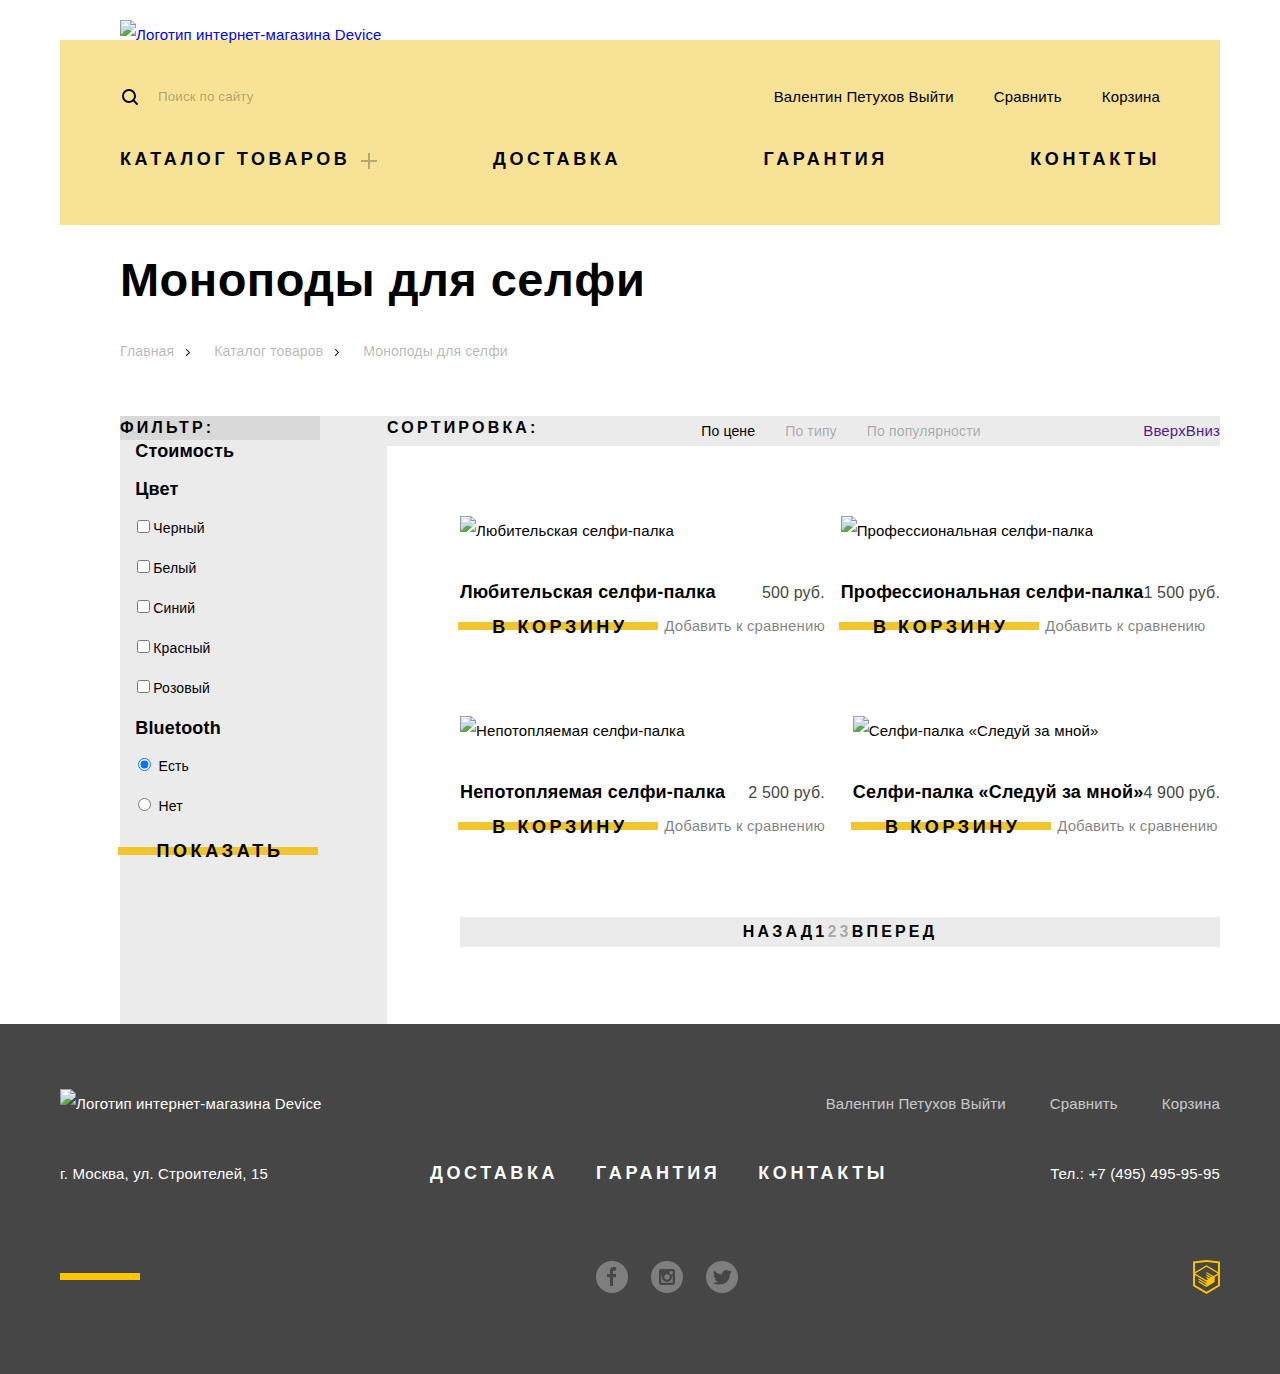
==== commit 42cf7583: "Добавила эффект выпадания для меню, продолжила работу над сеткой проекта" ====
--- a/catalog.html
+++ b/catalog.html
@@ -13,7 +13,7 @@
       <img src="img/logo.svg" alt="Логотип интернет-магазина Device" width="163" height="35">
     </a>
     <div class="header-top-row">
-      <form action="https://echo.htmlacademy.ru" method="get">
+      <form class="search-form" action="https://echo.htmlacademy.ru" method="get">
         <input class="search-input" type="search" id="search-form" aria-label="Поиск по сайту"
                placeholder="Поиск по сайту">
         <button class="search-button" type="submit">Найти</button>
@@ -35,15 +35,22 @@
     </div>
     <nav class="header-nav">
       <ul class="nav-list">
-        <li class="nav-item"><a href="" aria-haspopup="true">Каталог товаров</a>
+        <li class="nav-item nav-item--catalog">
+          <a href="" aria-haspopup="true">Каталог товаров</a>
           <ul class="dropdown-list">
-            <li class="dropdown-item"><a href="">Виртуальная реальность</a></li>
-            <li class="dropdown-item" aria-current="page"><a><span class="visually-hidden">Текущий пункт:</span>Моноподы
-              для селфи</a></li>
-            <li class="dropdown-item"><a href="">Экшн-камеры</a></li>
-            <li class="dropdown-item"><a href="">Фитнес-браслеты</a></li>
-            <li class="dropdown-item"><a href="">Умные часы</a></li>
-            <li class="dropdown-item"><a href="">Квадрокоптеры</a></li>
+            <li class="dropdown-item">
+              <a href="">Виртуальная реальность</a>
+              <span class="active" aria-current="page"><span class="visually-hidden">Текущий пункт:</span>Моноподы
+                для селфи</span>
+              <a href="">Экшн-камеры</a>
+            </li>
+            <li class="dropdown-item">
+              <a href="">Фитнес-браслеты</a>
+              <a href="">Умные часы</a>
+            </li>
+            <li class="dropdown-item">
+              <a href="">Квадрокоптеры</a>
+            </li>
           </ul>
         </li>
         <li class="nav-item"><a href="">Доставка</a></li>
@@ -51,11 +58,11 @@
         <li class="nav-item"><a href="">Контакты</a></li>
       </ul>
     </nav>
+  </header>
 </div>
-</header>
 
 <main class="page-content">
-  <div class="container">
+  <div class="title-wrapper container">
     <h1 class="page-main-title">Моноподы для селфи</h1>
     <ul class="breadcrumbs">
       <li class="breadcrumbs-item"><a href="">Главная</a></li>
@@ -63,8 +70,9 @@
       <li class="breadcrumbs-item active"><a>Моноподы для селфи</a></li>
     </ul>
   </div>
-  <div class="catalog-wrapper">
-    <div class="container">
+
+  <div class="page-catalog">
+    <div class="catalog-wrapper container">
       <section class="filter">
         <h2>Фильтр:</h2>
         <form action="https://echo.htmlacademy.ru" method="get">
@@ -189,25 +197,23 @@
               <a class="item-hover-link" href="">Добавить к сравнению</a>
             </div>
           </article>
+          <ul class="pagination">
+            <li class="pagination-item"><a class="prev" href="">Назад</a></li>
+            <li class="pagination-item active"><a>1</a></li>
+            <li class="pagination-item"><a href="">2</a></li>
+            <li class="pagination-item"><a href="">3</a></li>
+            <li class="pagination-item"><a class="next" href="">Вперед</a></li>
+          </ul>
         </div>
-
-        <ul class="pagination">
-          <li class="pagination-item"><a class="prev" href="">Назад</a></li>
-          <li class="pagination-item active"><a>1</a></li>
-          <li class="pagination-item"><a href="">2</a></li>
-          <li class="pagination-item"><a href="">3</a></li>
-          <li class="pagination-item"><a class="next" href="">Вперед</a></li>
-        </ul>
       </section>
     </div>
   </div>
-
 </main>
 
 <footer class="page-footer">
   <div class="container">
     <div class="footer-top-row">
-      <a class="footer-logotype" aria-label="Переход на главную страницу магазина">
+      <a class="footer-logotype" href="index.html" aria-label="Переход на главную страницу магазина">
         <img src="img/logo--yellow.svg" alt="Логотип интернет-магазина Device" width="163" height="35">
       </a>
       <ul class="footer-user-block">
--- a/css/styles.css
+++ b/css/styles.css
@@ -56,6 +56,7 @@
 
 img {
   max-width: 100%;
+  height: auto;
 }
 
 a {
@@ -123,7 +124,15 @@
 }
 
 .page-header {
-  background-color: rgba(240, 192, 48, 0.50);
+  background-color: #f7e296;
+  position: relative;
+  padding: 28px 60px 50px 60px;
+}
+
+.logotype {
+  position: absolute;
+  left: 60px;
+  top: -20px;
 }
 
 .logotype:not(.index):hover,
@@ -135,10 +144,21 @@
   opacity: 0.3;
 }
 
+.header-top-row {
+  display: flex;
+  justify-content: space-between;
+  align-items: center;
+  margin-bottom: 20px;
+}
+
 .search-input {
   background: transparent;
-  padding: 19px 21px;
+  padding: 19px 21px 19px 36px;
   border: 2px solid transparent;
+  background-repeat: no-repeat;
+  background-position: left 50%;
+  background-size: 16px 16px;
+  background-image: url("../img/search.svg");
 }
 
 .search-input::placeholder {
@@ -161,6 +181,7 @@
 .search-button {
   display: none;
   padding: 19px 21px;
+  margin-left: -5px;
   border: 2px solid #000000;
   background-color: transparent;
   color: #000000;
@@ -189,11 +210,31 @@
 .social-list {
   list-style: none;
   padding: 0;
+  margin: 0;
+}
+
+.user-block-list,
+.nav-list {
+  display: flex;
+}
+
+.user-block-item {
+  margin-right: 40px;
+}
+
+.user-block-item:last-child {
+  margin-right: 0;
+}
+
+.nav-list {
+  justify-content: space-between;
+  position: relative;
 }
 
 .user-block-item a,
 .nav-item a,
-.dropdown-item a {
+.dropdown-item a,
+.dropdown-item span {
   color: #000000;
 }
 
@@ -228,9 +269,93 @@
   letter-spacing: 3.6px;
 }
 
-.dropdown-item a {
+.nav-item--catalog {
+  position: relative;
+}
+
+.nav-item--catalog::after {
+  content: "";
+  display: block;
+  width: 16px;
+  height: 16px;
+  position: absolute;
+  top: 8px;
+  right: -27px;
+  background-position: center;
+  background-repeat: no-repeat;
+  background-size: contain;
+  background-image: url("../img/plus.svg");
+  opacity: 0.3;
+}
+
+.dropdown-list {
+  position: absolute;
+  bottom: -185px;
+  left: -60px;
+  width: 1160px;
+  padding: 40px 0 40px 60px;
+  background-color: #f7e296;
+  display: none;
+  z-index: 50;
+}
+
+.nav-item--catalog:hover > .dropdown-list {
+  display: flex;
+}
+
+.dropdown-item {
+  display: flex;
+  flex-direction: column;
+  margin-right: 58px;
+}
+
+.dropdown-item a,
+.dropdown-item span {
   line-height: 2.4;
   letter-spacing: 0.15px;
+}
+
+.slider {
+  padding-bottom: 100px;
+}
+
+.slider-inner {
+  position: relative;
+  padding: 0 20px;
+}
+
+.slider-inner::before {
+  content: "";
+  position: absolute;
+  display: block;
+  width: 1160px;
+  height: 130px;
+  left: 20px;
+  top: 0;
+  background-color: rgba(240, 192, 48, 0.50);
+  z-index: -1;
+}
+
+.slide-controls {
+  position: absolute;
+  top: 350px;
+  right: 70px;
+  outline: 1px solid red;
+  z-index: 10;
+}
+
+.slider-item {
+  display: flex;
+  justify-content: space-between;
+}
+
+.image-wrap {
+  flex-grow: 1;
+  text-align: center;
+}
+
+.content-wrap {
+  max-width: 560px;
 }
 
 .slide-title {
@@ -248,6 +373,18 @@
 
 .slide-button {
   width: 220px;
+}
+
+.slide-details {
+  display: flex;
+}
+
+.slide-details-item {
+  margin-right: 80px;
+}
+
+.slide-details-item:last-child {
+  margin-right: 0;
 }
 
 .slide-details dt {
@@ -267,6 +404,15 @@
   color: #464646;
 }
 
+.categories {
+  padding-bottom: 80px;
+}
+
+.categories-list {
+  display: flex;
+  justify-content: space-between;
+}
+
 .categories-item-link {
   display: block;
   width: 160px;
@@ -283,7 +429,7 @@
   width: 160px;
   height: 160px;
   background-color: rgba(240, 192, 48, 0.50);
-  margin-bottom: 39px;
+  margin-bottom: 30px;
   transition: all 0.3s linear;
 }
 
@@ -323,25 +469,58 @@
 
 .conditions {
   background-color: #e5e5e5;
+  position: relative;
+}
+
+.conditions::before {
+  content: "";
+  position: absolute;
+  display: block;
+  width: 100%;
+  height: 80px;
+  left: 0;
+  top: 0;
+  background-color: #ffffff;
+  z-index: 1;
+}
+
+.conditions-inner {
+  padding-bottom: 70px;
+  display: flex;
+}
+
+.conditions-controls-list {
+  min-width: 285px;
+  min-height: 319px;
+  padding-top: 60px;
+  border-right: 7px solid #000000;
+  z-index: 10;
 }
 
 .conditions-control-button {
   display: inline-block;
   background: transparent;
   border: none;
+  text-align: left;
   cursor: pointer;
   z-index: 10;
   letter-spacing: 3.6px;
+  margin-bottom: 30px;
 }
 
 .conditions-control-button.active {
   background-color: #000000;
   color: #f7e184;
+  width: 100%;
   height: 40px;
 }
 
 .conditions-control-button.active::before {
   display: none;
+}
+
+.conditions-wrapper {
+  z-index: 10;
 }
 
 .conditions-slide h2 {
@@ -355,6 +534,15 @@
 .conditions-slide p {
   letter-spacing: 0.15px;
   color: #464646;
+}
+
+.brands {
+  padding: 90px 0;
+}
+
+.brands-list {
+  display: flex;
+  justify-content: space-between;
 }
 
 .brands-item-link {
@@ -403,6 +591,12 @@
   background-image: url("../img/logo-4.png");
 }
 
+.about-wrapper {
+  display: flex;
+  justify-content: space-between;
+  padding-bottom: 90px;
+}
+
 .about-us h2,
 .contacts h2 {
   font-family: "Gilroy", "Tahoma", sans-serif;
@@ -467,6 +661,15 @@
 
 .page-footer {
   background-color: #464646;
+  padding-top: 65px;
+  padding-bottom: 80px;
+}
+
+.footer-top-row {
+  display: flex;
+  justify-content: space-between;
+  align-items: flex-start;
+  margin-bottom: 40px;
 }
 
 .footer-logotype:not(.index):hover,
@@ -481,6 +684,20 @@
 .page-footer a,
 .footer-paragraph {
   color: #ffffff;
+  margin: 0;
+}
+
+.footer-user-block {
+  display: flex;
+  margin: 0;
+}
+
+.footer-user-block-item {
+  margin-right: 44px;
+}
+
+.footer-user-block-item:last-child {
+  margin-right: 0;
 }
 
 .footer-user-block-item a {
@@ -494,6 +711,25 @@
 
 .footer-user-block-item a:active {
   opacity: 0.3;
+}
+
+.footer-middle-row {
+  display: flex;
+  justify-content: space-between;
+  align-items: flex-start;
+  margin-bottom: 70px;
+}
+
+.footer-nav-list {
+  display: flex;
+}
+
+.footer-nav-item {
+  margin-right: 38px;
+}
+
+.footer-nav-item:last-child {
+  margin-right: 0;
 }
 
 .footer-nav-item a {
@@ -515,10 +751,28 @@
   opacity: 0.3;
 }
 
+.footer-bottom-row {
+  display: flex;
+  justify-content: space-between;
+  align-items: center;
+}
+
 .footer-decoration {
   width: 80px;
   height: 7px;
   background-color: #ffc600;
+}
+
+.social-list {
+  display: flex;
+}
+
+.social-item {
+  margin-right: 23px;
+}
+
+.social-item:last-child {
+  margin-right: 0;
 }
 
 .social-item a {
@@ -582,6 +836,10 @@
 
 /* Стили catalog.html */
 
+.title-wrapper {
+  padding-left: 80px;
+}
+
 .page-main-title {
   font-family: "Gilroy", "Tahoma", sans-serif;
   font-size: 47px;
@@ -598,6 +856,35 @@
 .pagination {
   list-style: none;
   padding: 0;
+  margin: 0;
+}
+
+.breadcrumbs {
+  display: flex;
+  margin-bottom: 50px;
+}
+
+.breadcrumbs-item {
+  margin-right: 40px;
+  position: relative;
+}
+
+.breadcrumbs-item:last-child {
+  margin-right: 0;
+}
+
+.breadcrumbs-item:not(:last-child)::after {
+  content: "";
+  display: block;
+  width: 4px;
+  height: 7px;
+  position: absolute;
+  top: 0.9em;
+  right: -16px;
+  background-repeat: no-repeat;
+  background-position: center;
+  background-size: contain;
+  background-image: url("../img/nav-arrow.svg");
 }
 
 .breadcrumbs-item a {
@@ -616,9 +903,25 @@
   color: rgba(0, 0, 0, 0.1);
 }
 
-.filter,
+.catalog-wrapper {
+  display: flex;
+  padding-left: 80px;
+}
+
+.filter {
+  background-color: #ebebeb;
+  padding-right: 67px;
+}
+
+.goods {
+  flex-grow: 1;
+}
+
 .goods-sorting {
   background-color: #ebebeb;
+  width: 100%;
+  display: flex;
+  justify-content: space-between;
 }
 
 .filter h2,
@@ -630,10 +933,12 @@
   letter-spacing: 3.2px;
   text-transform: uppercase;
   color: #000000;
+  margin: 0;
 }
 
 .filter h2 {
   background-color: #d9d9d9;
+  width: 100%;
 }
 
 .filter fieldset {
@@ -661,6 +966,19 @@
   border: none;
   cursor: pointer;
   width: 200px;
+  z-index: 10;
+}
+
+.sorting-special-list {
+  display: flex;
+}
+
+.sorting-special-item {
+  margin-right: 30px;
+}
+
+.sorting-special-item:last-child {
+  margin-right: 0;
 }
 
 .sorting-special-item a {
@@ -679,6 +997,33 @@
   color: #000000;
 }
 
+.sorting-up-down-list {
+  display: flex;
+}
+
+.goods-showcase {
+  padding-left: 73px;
+  padding-top: 70px;
+  padding-bottom: 77px;
+  display: flex;
+  justify-content: space-between;
+  flex-wrap: wrap;
+}
+
+.goods-item {
+  margin-bottom: 70px;
+}
+
+.item-image-wrap {
+  margin-bottom: 35px;
+}
+
+.item-description {
+  display: flex;
+  justify-content: space-between;
+  align-items: flex-start;
+}
+
 .item-title h1 {
   font-family: "Gilroy", "Tahoma", sans-serif;
   font-size: 18px;
@@ -686,6 +1031,7 @@
   line-height: 1.33;
   letter-spacing: 0.18px;
   color: #000000;
+  margin: 0;
 }
 
 .item-price {
@@ -711,6 +1057,9 @@
 
 .pagination {
   background-color: #ebebeb;
+  width: 100%;
+  display: flex;
+  justify-content: center;
 }
 
 .pagination-item a {
@@ -726,7 +1075,7 @@
 
 .pagination-item a.prev,
 .pagination-item a.next,
-.pagination-item.active a{
+.pagination-item.active a {
   color: #000000;
 }
 
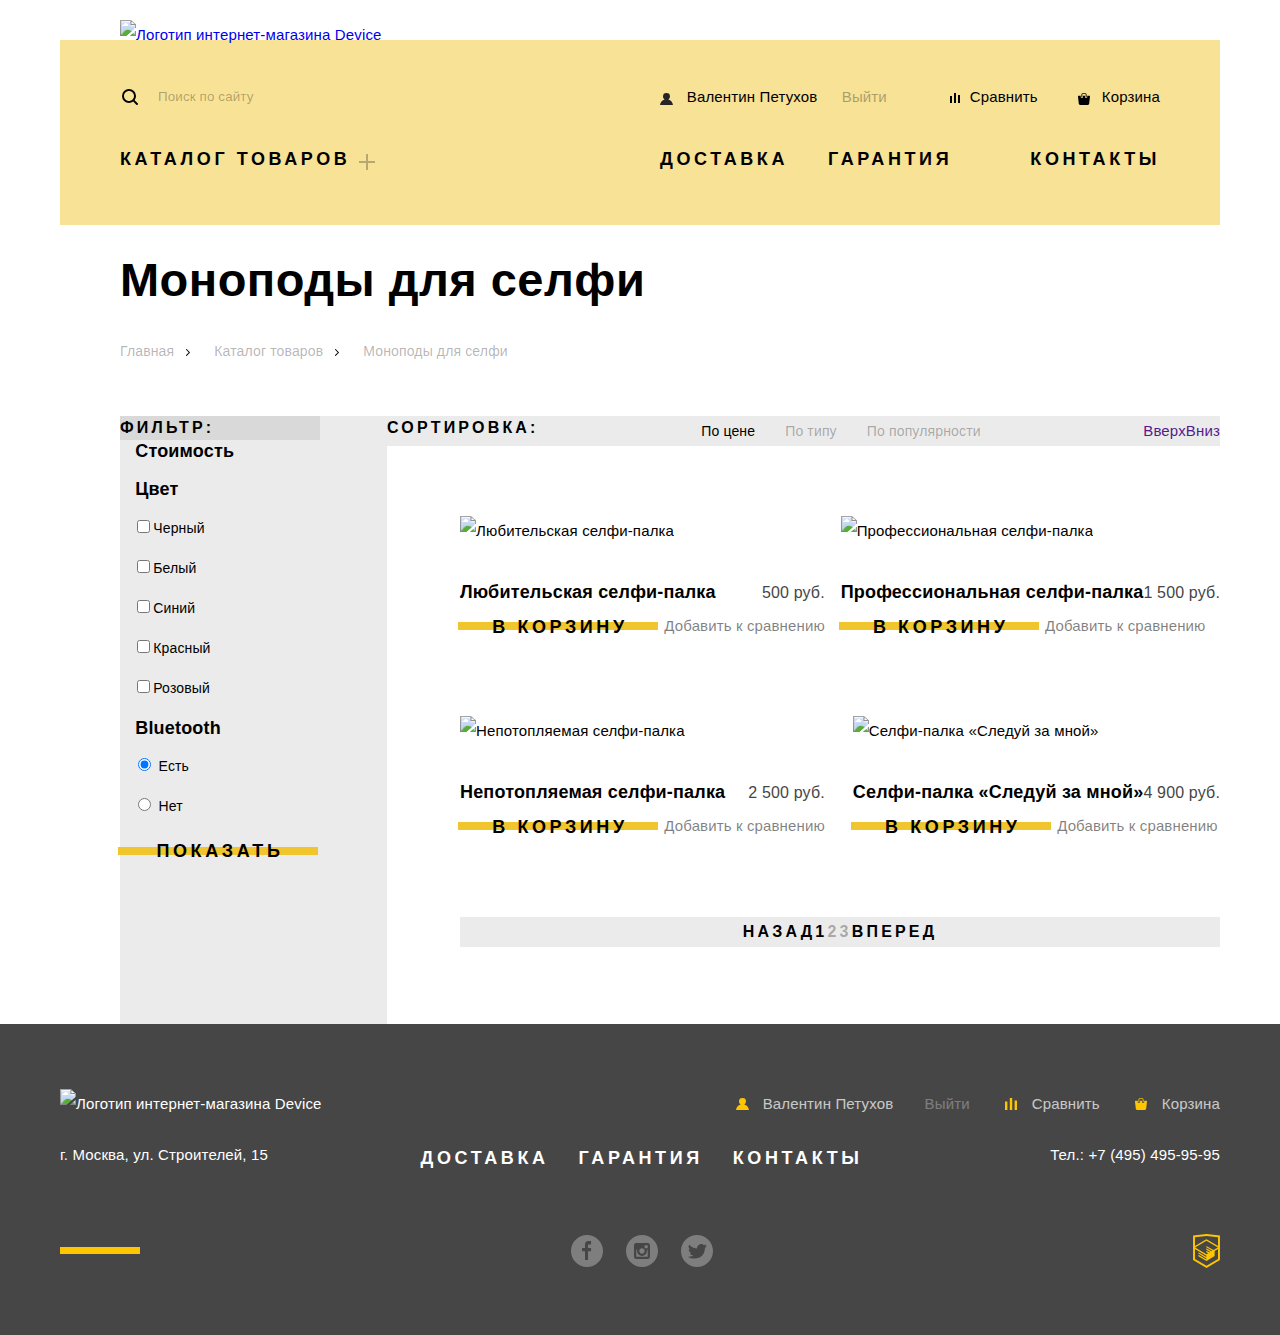
==== commit f84b4a1c: "Закончила сетку и стилизацию основных элементов главной страницы" ====
--- a/catalog.html
+++ b/catalog.html
@@ -21,15 +21,15 @@
       <ul class="user-block-list">
         <li class="user-block-item">
           <div class="login-wrapper">
-            <a href="">Валентин Петухов</a>
-            <a href="">Выйти</a>
+            <a class="login-user" href="">Валентин Петухов</a>
+            <a class="login-exit" href="">Выйти</a>
           </div>
         </li>
         <li class="user-block-item">
-          <a href="">Сравнить</a>
+          <a class="compare" href="">Сравнить</a>
         </li>
         <li class="user-block-item">
-          <a href="">Корзина</a>
+          <a class="basket" href="">Корзина</a>
         </li>
       </ul>
     </div>
@@ -53,9 +53,9 @@
             </li>
           </ul>
         </li>
-        <li class="nav-item"><a href="">Доставка</a></li>
+        <li class="nav-item nav-item--delivery"><a href="">Доставка</a></li>
         <li class="nav-item"><a href="">Гарантия</a></li>
-        <li class="nav-item"><a href="">Контакты</a></li>
+        <li class="nav-item nav-item--contacts"><a href="">Контакты</a></li>
       </ul>
     </nav>
   </header>
@@ -219,15 +219,24 @@
       <ul class="footer-user-block">
         <li class="footer-user-block-item">
           <div class="footer-login-wrapper">
-            <a href="">Валентин Петухов</a>
-            <a href="">Выйти</a>
+            <a href="">
+              <span class="footer-user-block-icon footer-login-user"></span>
+              <span class="footer-user-block-text">Валентин Петухов</span>
+            </a>
+            <a class="footer-login-exit" href="">Выйти</a>
           </div>
         </li>
         <li class="footer-user-block-item">
-          <a href="">Сравнить</a>
+          <a href="">
+            <span class="footer-user-block-icon footer-compare"></span>
+            <span class="footer-user-block-text">Сравнить</span>
+          </a>
         </li>
         <li class="footer-user-block-item">
-          <a href="">Корзина</a>
+          <a href="">
+            <span class="footer-user-block-icon footer-basket"></span>
+            <span class="footer-user-block-text">Корзина</span>
+          </a>
         </li>
       </ul>
     </div>
--- a/css/styles.css
+++ b/css/styles.css
@@ -152,7 +152,8 @@
 }
 
 .search-input {
-  background: transparent;
+  width: 320px;
+  background-color: transparent;
   padding: 19px 21px 19px 36px;
   border: 2px solid transparent;
   background-repeat: no-repeat;
@@ -218,24 +219,18 @@
   display: flex;
 }
 
-.user-block-item {
-  margin-right: 40px;
-}
-
-.user-block-item:last-child {
-  margin-right: 0;
-}
-
-.nav-list {
-  justify-content: space-between;
-  position: relative;
-}
-
 .user-block-item a,
 .nav-item a,
 .dropdown-item a,
 .dropdown-item span {
   color: #000000;
+}
+
+.user-block-item a {
+  font-size: 15px;
+  font-weight: 300;
+  line-height: 2;
+  letter-spacing: 0.15px;
 }
 
 .user-block-item a:hover,
@@ -253,11 +248,71 @@
   opacity: 0.3;
 }
 
-.user-block-item a {
-  font-size: 15px;
-  font-weight: 300;
-  line-height: 2;
-  letter-spacing: 0.15px;
+.user-block-item .login-wrapper {
+  width: 290px;
+}
+
+.login-user {
+  margin-right: 20px;
+  padding-left: 27px;
+  position: relative;
+}
+
+.login-user::before {
+  content: "";
+  position: absolute;
+  left: 0;
+  top: 5px;
+  width: 13px;
+  height: 12px;
+  background-repeat: no-repeat;
+  background-position: center;
+  background-size: contain;
+  background-image: url("../img/user.svg");
+}
+
+.login-exit {
+  opacity: 0.3;
+}
+
+.compare {
+  margin-right: 40px;
+  padding-left: 20px;
+  position: relative;
+}
+
+.basket {
+  padding-left: 24px;
+  position: relative;
+}
+
+.compare::before,
+.basket::before {
+  content: "";
+  position: absolute;
+  top: 5px;
+  left: 0;
+  display: block;
+  background-repeat: no-repeat;
+  background-position: center;
+  background-size: contain;
+}
+
+.compare::before {
+  width: 10px;
+  height: 10px;
+  background-image: url("../img/compare.svg");
+}
+
+.basket::before {
+  width: 12px;
+  height: 12px;
+  background-image: url("../img/cart.svg");
+}
+
+.nav-list {
+  position: relative;
+  justify-content: space-between;
 }
 
 .nav-item > a {
@@ -270,17 +325,22 @@
 }
 
 .nav-item--catalog {
-  position: relative;
-}
-
-.nav-item--catalog::after {
+  width: 540px;
+}
+
+.nav-item--catalog > a {
+  position: relative;
+  padding-right: 25px;
+}
+
+.nav-item--catalog > a::after {
   content: "";
   display: block;
   width: 16px;
   height: 16px;
   position: absolute;
-  top: 8px;
-  right: -27px;
+  top: 5px;
+  right: 0;
   background-position: center;
   background-repeat: no-repeat;
   background-size: contain;
@@ -288,18 +348,28 @@
   opacity: 0.3;
 }
 
+.nav-item--delivery {
+  margin-right: 40px;
+}
+
+.nav-item--contacts {
+  margin-left: auto;
+}
+
 .dropdown-list {
   position: absolute;
-  bottom: -185px;
+  bottom: -170px;
   left: -60px;
   width: 1160px;
-  padding: 40px 0 40px 60px;
+  padding: 25px 0 40px 60px;
   background-color: #f7e296;
   display: none;
   z-index: 50;
 }
 
-.nav-item--catalog:hover > .dropdown-list {
+.nav-item--catalog:hover > .dropdown-list,
+.nav-item--catalog a:hover + .dropdown-list,
+.nav-item--catalog a:focus + .dropdown-list {
   display: flex;
 }
 
@@ -329,7 +399,7 @@
   position: absolute;
   display: block;
   width: 1160px;
-  height: 130px;
+  height: 110px;
   left: 20px;
   top: 0;
   background-color: rgba(240, 192, 48, 0.50);
@@ -338,24 +408,82 @@
 
 .slide-controls {
   position: absolute;
-  top: 350px;
-  right: 70px;
-  outline: 1px solid red;
+  top: 328px;
+  right: 105px;
+  z-index: 30;
+  display: flex;
+}
+
+.slide-control {
+  display: block;
+  width: 12px;
+  height: 12px;
+  border: 1px solid #000000;
+  border-radius: 50%;
+  margin-right: 20px;
+  padding: 0;
+  background-color: transparent;
+  cursor: pointer;
+}
+
+.slide-control:last-child {
+  margin-right: 0;
+}
+
+.slide-control.active {
+  position: relative;
+}
+
+.slide-control.active::before {
+  content: "";
+  position: absolute;
+  top: 2px;
+  left: 2px;
+  display: block;
+  width: 6px;
+  height: 6px;
+  border: 1px solid #000000;
+  border-radius: 50%;
+}
+
+.slider-item {
+  display: none;
+  justify-content: space-between;
+  position: relative;
+}
+
+.slider-item.active {
+  display: flex;
+}
+
+.slider-item::after {
+  content: attr(data-number);
+
+  font-family: "Gilroy", "Tahoma", sans-serif;
+  font-size: 179px;
+  font-weight: 800;
+  line-height: 1;
+  letter-spacing: 1.79px;
+  color: #ffffff;
+
+  position: absolute;
+  top: -15px;
+  right: 48px;
   z-index: 10;
-}
-
-.slider-item {
-  display: flex;
-  justify-content: space-between;
 }
 
 .image-wrap {
   flex-grow: 1;
-  text-align: center;
+  display: flex;
+  justify-content: center;
+  align-items: center;
+  min-height: 485px;
+  margin-right: 40px;
 }
 
 .content-wrap {
-  max-width: 560px;
+  width: 560px;
+  z-index: 20;
 }
 
 .slide-title {
@@ -364,15 +492,31 @@
   font-weight: 800;
   line-height: 1.19;
   letter-spacing: 0.47px;
+  padding-top: 35px;
+  position: relative;
+  margin-bottom: 17px;
+}
+
+.slide-title::before {
+  content: "";
+  position: absolute;
+  top: -7px;
+  left: 0;
+  display: block;
+  width: 100px;
+  height: 7px;
+  background-color: #ffffff;
 }
 
 .slide-description {
   letter-spacing: 0.15px;
   color: #464646;
+  margin-bottom: 47px;
 }
 
 .slide-button {
   width: 220px;
+  margin-bottom: 42px;
 }
 
 .slide-details {
@@ -393,6 +537,7 @@
   font-weight: 300;
   line-height: 1.33;
   letter-spacing: 0.36px;
+  margin-bottom: 7px;
 }
 
 .slide-details dd {
@@ -405,7 +550,7 @@
 }
 
 .categories {
-  padding-bottom: 80px;
+  padding-bottom: 66px;
 }
 
 .categories-list {
@@ -477,7 +622,7 @@
   position: absolute;
   display: block;
   width: 100%;
-  height: 80px;
+  height: 100px;
   left: 0;
   top: 0;
   background-color: #ffffff;
@@ -492,7 +637,7 @@
 .conditions-controls-list {
   min-width: 285px;
   min-height: 319px;
-  padding-top: 60px;
+  padding-top: 85px;
   border-right: 7px solid #000000;
   z-index: 10;
 }
@@ -501,26 +646,73 @@
   display: inline-block;
   background: transparent;
   border: none;
-  text-align: left;
+  text-align: center;
   cursor: pointer;
   z-index: 10;
   letter-spacing: 3.6px;
-  margin-bottom: 30px;
+  margin-bottom: 35px;
+  width: 160px;
 }
 
 .conditions-control-button.active {
+  color: #f7e184;
+}
+
+.conditions-control-button.active::before {
   background-color: #000000;
-  color: #f7e184;
-  width: 100%;
+  top: 0;
   height: 40px;
-}
-
-.conditions-control-button.active::before {
-  display: none;
+  width: 280px;
 }
 
 .conditions-wrapper {
   z-index: 10;
+  padding-left: 116px;
+}
+
+.conditions-slide {
+  display: none;
+  position: relative;
+}
+
+.conditions-slide.delivery::after,
+.conditions-slide.warranty::after,
+.conditions-slide.credit::after {
+  content: "";
+  position: absolute;
+  display: block;
+
+  background-repeat: no-repeat;
+  background-position: center;
+  background-size: contain;
+}
+
+.conditions-slide.delivery::after {
+  top: 11px;
+  right: -252px;
+  width: 136px;
+  height: 164px;
+  background-image: url("../img/delivery.svg");
+}
+
+.conditions-slide.warranty::after {
+  top: -12px;
+  right: -267px;
+  width: 171px;
+  height: 194px;
+  background-image: url("../img/warranty.svg");
+}
+
+.conditions-slide.credit::after {
+  top: -12px;
+  right: -270px;
+  width: 156px;
+  height: 186px;
+  background-image: url("../img/credit.svg");
+}
+
+.conditions-slide.active {
+  display: block;
 }
 
 .conditions-slide h2 {
@@ -529,15 +721,19 @@
   font-weight: 800;
   line-height: 1.02;
   letter-spacing: 0.47px;
+  margin-top: 73px;
+  margin-bottom: 30px;
 }
 
 .conditions-slide p {
   letter-spacing: 0.15px;
   color: #464646;
+  margin: 0;
+  max-width: 436px;
 }
 
 .brands {
-  padding: 90px 0;
+  padding: 90px 0 95px;
 }
 
 .brands-list {
@@ -594,7 +790,15 @@
 .about-wrapper {
   display: flex;
   justify-content: space-between;
-  padding-bottom: 90px;
+  padding-bottom: 87px;
+}
+
+.about-us {
+  width: 475px;
+}
+
+.contacts {
+  width: 560px;
 }
 
 .about-us h2,
@@ -605,7 +809,9 @@
   line-height: 1.02;
   letter-spacing: 0.47px;
   position: relative;
-  padding-top: 58px;
+  padding-top: 53px;
+  margin-top: 0;
+  margin-bottom: 43px;
 }
 
 .about-us h2::before,
@@ -623,6 +829,20 @@
 .about-us p,
 .contacts p {
   color: #464646;
+  letter-spacing: normal;
+}
+
+.about-us p {
+  margin-bottom: 30px;
+}
+
+.contacts p {
+  margin-bottom: 40px;
+}
+
+.about-list {
+  margin-top: 65px;
+  margin-bottom: 56px;
 }
 
 .about-item {
@@ -653,6 +873,7 @@
 
 .contacts-map {
   display: block;
+  margin-bottom: 62px;
 }
 
 .contacts-button {
@@ -662,14 +883,14 @@
 .page-footer {
   background-color: #464646;
   padding-top: 65px;
-  padding-bottom: 80px;
+  padding-bottom: 67px;
 }
 
 .footer-top-row {
   display: flex;
   justify-content: space-between;
   align-items: flex-start;
-  margin-bottom: 40px;
+  margin-bottom: 21px;
 }
 
 .footer-logotype:not(.index):hover,
@@ -693,7 +914,7 @@
 }
 
 .footer-user-block-item {
-  margin-right: 44px;
+  margin-right: 35px;
 }
 
 .footer-user-block-item:last-child {
@@ -701,11 +922,46 @@
 }
 
 .footer-user-block-item a {
+  padding-left: 27px;
+  position: relative;
+}
+
+.footer-user-block-icon {
+  position: absolute;
+  top: 3px;
+  left: 0;
+  display: block;
+  width: 13px;
+  height: 12px;
+  background-repeat: no-repeat;
+  background-position: center;
+  background-size: contain;
+  opacity: 1;
+}
+
+.footer-login-user {
+  background-image: url("../img/user--yellow.svg");
+}
+
+.footer-compare {
+  background-image: url("../img/compare--yellow.svg");
+}
+
+.footer-basket {
+  background-image: url("../img/cart--yellow.svg");
+}
+
+.footer-user-block-item .footer-user-block-text {
   opacity: 0.7;
 }
 
-.footer-user-block-item a:hover,
-.footer-user-block-item a:focus {
+.footer-user-block-item a:hover > .footer-user-block-icon,
+.footer-user-block-item a:focus > .footer-user-block-icon {
+  opacity: 0.6;
+}
+
+.footer-user-block-item a:hover > .footer-user-block-text,
+.footer-user-block-item a:focus > .footer-user-block-text {
   opacity: 1;
 }
 
@@ -713,19 +969,24 @@
   opacity: 0.3;
 }
 
+.footer-login-exit {
+  opacity: 0.3;
+}
+
 .footer-middle-row {
   display: flex;
   justify-content: space-between;
   align-items: flex-start;
-  margin-bottom: 70px;
+  margin-bottom: 57px;
 }
 
 .footer-nav-list {
   display: flex;
+  margin-right: 35px;
 }
 
 .footer-nav-item {
-  margin-right: 38px;
+  margin-right: 30px;
 }
 
 .footer-nav-item:last-child {
@@ -737,7 +998,6 @@
   font-size: 18px;
   font-weight: 800;
   text-transform: uppercase;
-  line-height: 1.33;
   letter-spacing: 3.6px;
   color: #ffffff;
 }
@@ -765,6 +1025,7 @@
 
 .social-list {
   display: flex;
+  margin-right: 50px;
 }
 
 .social-item {
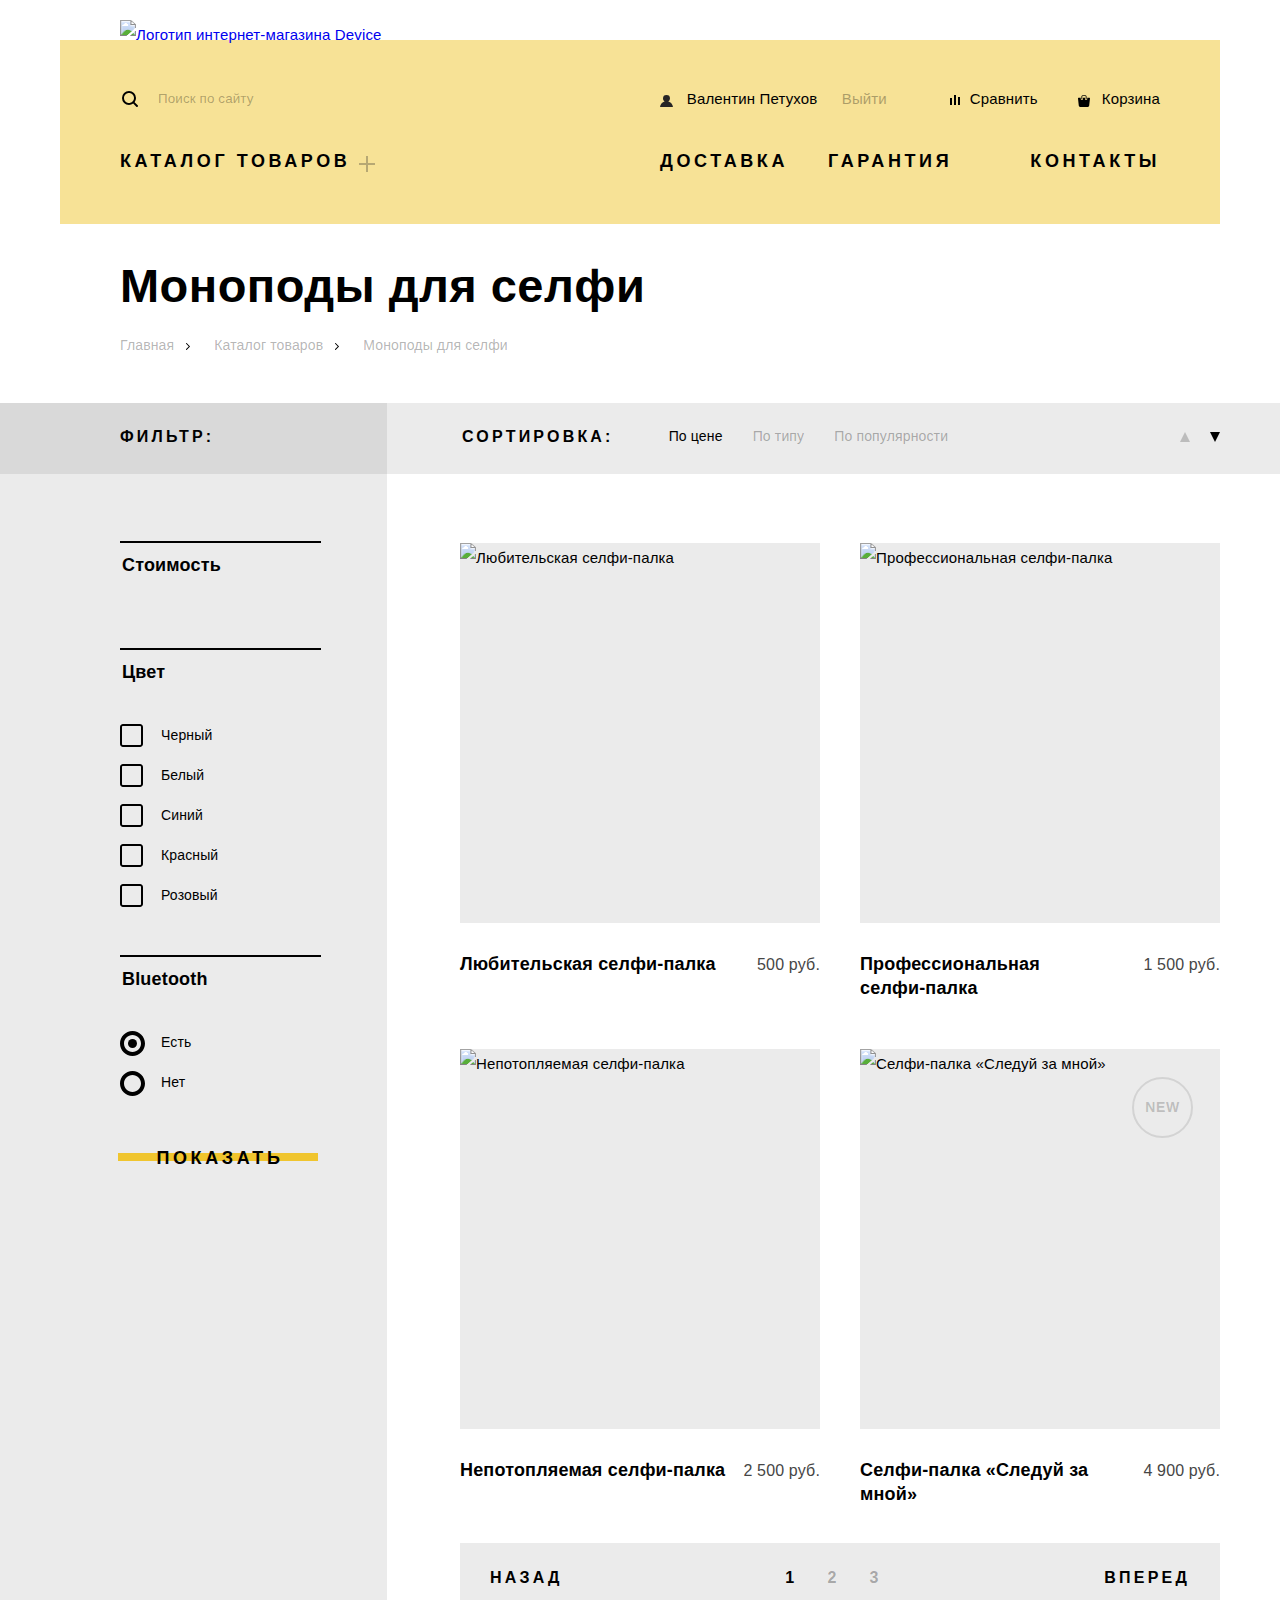
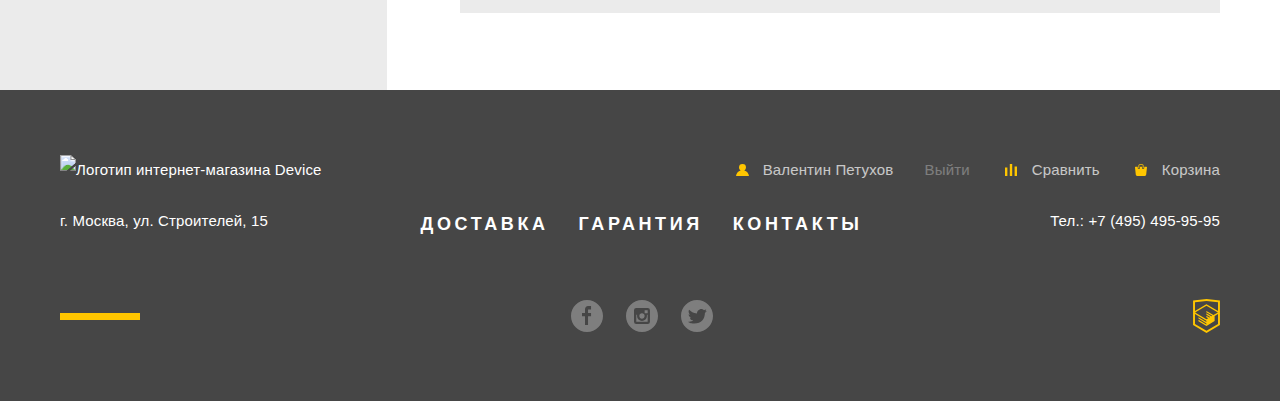
==== commit 8cdb7a1c: "Сделала кастомные чекбоксы и радио" ====
--- a/catalog.html
+++ b/catalog.html
@@ -75,7 +75,7 @@
     <div class="catalog-wrapper container">
       <section class="filter">
         <h2>Фильтр:</h2>
-        <form action="https://echo.htmlacademy.ru" method="get">
+        <form class="filter-form" action="https://echo.htmlacademy.ru" method="get">
           <fieldset class="range-filter">
             <legend>Стоимость</legend>
             <!-- Здесь будет кастомный range для фильтра стоимости -->
@@ -83,17 +83,24 @@
           <fieldset class="color">
             <legend>Цвет</legend>
             <ul class="filter-list">
-              <li class="filter-item"><input type="checkbox" id="black" name="item-black"><label
-                for="black">Черный</label></li>
-              <li class="filter-item"><input type="checkbox" id="white" name="item-white"><label
-                for="white">Белый</label>
-              </li>
-              <li class="filter-item"><input type="checkbox" id="blue" name="item-blue"><label for="blue">Синий</label>
-              </li>
-              <li class="filter-item"><input type="checkbox" id="red" name="item-red"><label for="red">Красный</label>
-              </li>
-              <li class="filter-item"><input type="checkbox" id="pink" name="item-pink"><label
-                for="pink">Розовый</label>
+              <li class="filter-item">
+                <input type="checkbox" id="black" name="item-black">
+                <label for="black">Черный</label></li>
+              <li class="filter-item">
+                <input type="checkbox" id="white" name="item-white">
+                <label for="white">Белый</label>
+              </li>
+              <li class="filter-item">
+                <input type="checkbox" id="blue" name="item-blue">
+                <label for="blue">Синий</label>
+              </li>
+              <li class="filter-item">
+                <input type="checkbox" id="red" name="item-red">
+                <label for="red">Красный</label>
+              </li>
+              <li class="filter-item">
+                <input type="checkbox" id="pink" name="item-pink">
+                <label for="pink">Розовый</label>
               </li>
             </ul>
           </fieldset>
@@ -128,10 +135,10 @@
           </ul>
           <ul class="sorting-up-down-list">
             <li class="sorting-up-down-item">
-              <a href="" aria-label="Сортировка снизу вверх">Вверх</a>
+              <a class="up" href="" aria-label="Сортировка снизу вверх">Вверх</a>
             </li>
             <li class="sorting-up-down-item">
-              <a href="" aria-label="Сортировка сверху вниз">Вниз</a>
+              <a class="down active" href="" aria-label="Сортировка сверху вниз">Вниз</a>
             </li>
           </ul>
         </div>
@@ -157,7 +164,7 @@
             </div>
             <div class="item-description">
               <a class="item-title" href="">
-                <h1>Профессиональная селфи-палка</h1>
+                <h1>Профессиональная<br> селфи-палка</h1>
               </a>
               <span class="item-price">1 500 руб.</span>
             </div>
@@ -198,11 +205,11 @@
             </div>
           </article>
           <ul class="pagination">
-            <li class="pagination-item"><a class="prev" href="">Назад</a></li>
-            <li class="pagination-item active"><a>1</a></li>
-            <li class="pagination-item"><a href="">2</a></li>
-            <li class="pagination-item"><a href="">3</a></li>
-            <li class="pagination-item"><a class="next" href="">Вперед</a></li>
+            <li class="pagination-item prev"><a href="">Назад</a></li>
+            <li class="pagination-item page-number active"><a>1</a></li>
+            <li class="pagination-item page-number"><a href="">2</a></li>
+            <li class="pagination-item page-number page-number--last"><a href="">3</a></li>
+            <li class="pagination-item next"><a href="">Вперед</a></li>
           </ul>
         </div>
       </section>
--- a/css/styles.css
+++ b/css/styles.css
@@ -126,7 +126,7 @@
 .page-header {
   background-color: #f7e296;
   position: relative;
-  padding: 28px 60px 50px 60px;
+  padding: 35px 60px 47px 60px;
 }
 
 .logotype {
@@ -148,13 +148,18 @@
   display: flex;
   justify-content: space-between;
   align-items: center;
-  margin-bottom: 20px;
+  margin-bottom: 25px;
+}
+
+.search-form {
+  width: 440px;
+  position: relative;
 }
 
 .search-input {
-  width: 320px;
+  width: 100%;
   background-color: transparent;
-  padding: 19px 21px 19px 36px;
+  padding: 14px 21px 14px 36px;
   border: 2px solid transparent;
   background-repeat: no-repeat;
   background-position: left 50%;
@@ -175,28 +180,36 @@
   border-bottom-color: #000000;
 }
 
-.search-input:focus + .search-button {
-  display: inline-block;
+.search-input:focus ~ .search-button {
+  opacity: 1;
 }
 
 .search-button {
-  display: none;
-  padding: 19px 21px;
+  position: absolute;
+  right: 0;
+  bottom: 0;
+  display: flex;
+  padding: 14px 21px;
   margin-left: -5px;
   border: 2px solid #000000;
   background-color: transparent;
   color: #000000;
   cursor: pointer;
+  opacity: 0;
+  z-index: 0;
 }
 
 .search-button:hover,
 .search-button:focus {
   background-color: #000000;
   color: #ffffff;
+  opacity: 1;
 }
 
 .search-button:active {
   color: rgba(255, 255, 255, 0.3);
+  background-color: #000000;
+  opacity: 1;
 }
 
 .user-block-list,
@@ -358,7 +371,6 @@
 
 .dropdown-list {
   position: absolute;
-  bottom: -170px;
   left: -60px;
   width: 1160px;
   padding: 25px 0 40px 60px;
@@ -555,7 +567,16 @@
 
 .categories-list {
   display: flex;
-  justify-content: space-between;
+  /*justify-content: space-between;*/
+  flex-wrap: wrap;
+}
+
+.categories-item {
+  margin-right: 40px;
+}
+
+.categories-item:nth-child(6n) {
+  margin-right: 0;
 }
 
 .categories-item-link {
@@ -738,7 +759,15 @@
 
 .brands-list {
   display: flex;
-  justify-content: space-between;
+  flex-wrap: wrap;
+}
+
+.brands-item {
+  margin-right: 40px;
+}
+
+.brands-item:nth-child(4n) {
+  margin-right: 0;
 }
 
 .brands-item-link {
@@ -1108,6 +1137,8 @@
   line-height: 1.02;
   letter-spacing: 0.47px;
   color: #000000;
+  margin-bottom: 20px;
+  margin-top: 38px;
 }
 
 .breadcrumbs,
@@ -1122,7 +1153,7 @@
 
 .breadcrumbs {
   display: flex;
-  margin-bottom: 50px;
+  margin-bottom: 43px;
 }
 
 .breadcrumbs-item {
@@ -1164,6 +1195,10 @@
   color: rgba(0, 0, 0, 0.1);
 }
 
+.page-catalog {
+  overflow: hidden;
+}
+
 .catalog-wrapper {
   display: flex;
   padding-left: 80px;
@@ -1171,7 +1206,30 @@
 
 .filter {
   background-color: #ebebeb;
-  padding-right: 67px;
+  position: relative;
+}
+
+.filter::before,
+.filter::after {
+  content: "";
+  display: flex;
+  width: 100vw;
+  position: absolute;
+  top: 0;
+  right: 0;
+
+}
+
+.filter::before {
+  min-height: 100%;
+  z-index: -2;
+  background-color: #ebebeb;
+}
+
+.filter::after {
+  min-height: 71px;
+  background-color: #d9d9d9;
+  z-index: -1;
 }
 
 .goods {
@@ -1182,7 +1240,21 @@
   background-color: #ebebeb;
   width: 100%;
   display: flex;
-  justify-content: space-between;
+  justify-content: flex-start;
+  position: relative;
+  padding: 22px 0 23px 75px;
+}
+
+.goods-sorting::after {
+  content: "";
+  display: flex;
+  width: 100vw;
+  min-height: 100%;
+  position: absolute;
+  left: 0;
+  top: 0;
+  background-color: #ebebeb;
+  z-index: -1;
 }
 
 .filter h2,
@@ -1197,13 +1269,28 @@
   margin: 0;
 }
 
+.goods p {
+  margin-right: 55px;
+}
+
 .filter h2 {
+  min-height: 71px;
+  padding-top: 22px;
+  padding-right: 67px;
   background-color: #d9d9d9;
-  width: 100%;
+  z-index: 10;
+}
+
+.filter-form {
+  padding-right: 67px;
+  padding-top: 67px;
 }
 
 .filter fieldset {
   border: none;
+  padding: 0;
+  margin: 0;
+  margin-bottom: 40px;
 }
 
 .filter legend {
@@ -1212,6 +1299,32 @@
   font-weight: 800;
   line-height: 1.33;
   letter-spacing: 0.18px;
+  padding-top: 13px;
+  margin-bottom: 30px;
+  position: relative;
+}
+
+.filter legend::before {
+  content: "";
+  position: absolute;
+  top: 0;
+  left: 0;
+  display: block;
+  width: 201px;
+  height: 2px;
+  background-color: #000000;
+}
+
+.filter-item input[type="checkbox"],
+.filter-item input[type="radio"] {
+  position: absolute;
+  width: 1px;
+  height: 1px;
+  margin: -1px;
+  padding: 0;
+  overflow: hidden;
+  border: 0;
+  clip: rect(0 0 0 0)
 }
 
 .filter-item label {
@@ -1219,6 +1332,64 @@
   font-weight: 300;
   line-height: 2.86;
   letter-spacing: 0.14px;
+  cursor: pointer;
+  padding-left: 41px;
+  position: relative;
+}
+
+.filter-item label::before {
+  content: "";
+  position: absolute;
+  top: -3px;
+  left: 0;
+  background-repeat: no-repeat;
+  background-position: center;
+  background-size: contain;
+}
+
+.filter-item input[type="checkbox"] + label::before {
+  width: 23px;
+  height: 23px;
+  background-image: url("../img/checkbox-off.svg");
+}
+
+.filter-item input[type="checkbox"]:checked + label::before {
+  width: 27px;
+  height: 23px;
+  background-image: url("../img/checkbox-on.svg");
+}
+
+.filter-item input[type="radio"] + label::before {
+  width: 25px;
+  height: 25px;
+  background-image: url("../img/radio-off.svg");
+}
+
+.filter-item input[type="radio"]:checked + label::before {
+  width: 25px;
+  height: 25px;
+  background-image: url("../img/radio-on.svg");
+}
+
+.filter-item input[type="checkbox"]:not(:disabled):hover + label::before,
+.filter-item input[type="radio"]:not(:disabled):hover + label::before {
+  opacity: 0.6;
+}
+
+.filter-item input[type="checkbox"]:active + label::before,
+.filter-item input[type="radio"]:active + label::before {
+  opacity: 1;
+}
+
+.filter-item input[type="checkbox"]:focus + label,
+.filter-item input[type="radio"]:focus + label {
+  box-shadow: 0 0 0 3px rgba(0, 123, 255, 0.5);
+}
+
+.filter-item input[type="checkbox"]:disabled + label,
+.filter-item input[type="radio"]:disabled + label {
+  opacity: 0.25;
+  cursor: auto;
 }
 
 .filter-button {
@@ -1232,6 +1403,9 @@
 
 .sorting-special-list {
   display: flex;
+  align-items: flex-start;
+  flex-wrap: wrap;
+  margin-top: -4px;
 }
 
 .sorting-special-item {
@@ -1260,11 +1434,46 @@
 
 .sorting-up-down-list {
   display: flex;
+  align-items: center;
+  margin-left: auto;
+  margin-top: -4px;
+  vertical-align: top;
+  flex-shrink: 0;
+  font-size: 0;
+}
+
+.sorting-up-down-item a {
+  width: 0;
+  height: 0;
+  border: 5px solid transparent;
+  display: inline-block;
+  opacity: 0.2;
+}
+
+.sorting-up-down-item a:hover,
+.sorting-up-down-item a:focus {
+  opacity: 0.4;
+}
+
+.sorting-up-down-item a:active,
+.sorting-up-down-item .active {
+  opacity: 1;
+}
+
+.sorting-up-down-item .up {
+  border-bottom: 10px solid #000000;
+  margin-right: 20px;
+  margin-top: -2px;
+}
+
+.sorting-up-down-item .down {
+  border-top: 10px solid #000000;
+  margin-top: 8px;
 }
 
 .goods-showcase {
   padding-left: 73px;
-  padding-top: 70px;
+  padding-top: 69px;
   padding-bottom: 77px;
   display: flex;
   justify-content: space-between;
@@ -1272,11 +1481,63 @@
 }
 
 .goods-item {
-  margin-bottom: 70px;
+  width: 360px;
+  margin-bottom: 48px;
+  cursor: pointer;
+  position: relative;
+}
+
+.goods-item.new {
+  position: relative;
+}
+
+.goods-item.new::before {
+  content: "";
+  position: absolute;
+  top: 28px;
+  right: 27px;
+  width: 61px;
+  height: 61px;
+  border: 2px solid rgba(0, 0, 0, 0.1);
+  border-radius: 50%;
+}
+
+.goods-item.new::after {
+  content: "New";
+  position: absolute;
+  top: 47px;
+  right: 40px;
+  font-family: "Gilroy", "Tahoma", sans-serif;
+  font-size: 14px;
+  font-weight: 800;
+  line-height: 1.71;
+  letter-spacing: 0.7px;
+  text-transform: uppercase;
+  color: rgba(0, 0, 0, 0.2);
 }
 
 .item-image-wrap {
-  margin-bottom: 35px;
+  display: flex;
+  margin-bottom: 30px;
+  background-color: #ebebeb;
+}
+
+.item-hover-block {
+  position: absolute;
+  display: none;
+  flex-direction: column;
+  align-items: center;
+  justify-content: center;
+  width: 360px;
+  height: 380px;
+  left: 0;
+  top: 0;
+  background-color: rgba(238, 238, 238, 0.7);
+  z-index: 50;
+}
+
+.goods-item:hover > .item-hover-block {
+  display: flex;
 }
 
 .item-description {
@@ -1292,6 +1553,7 @@
   line-height: 1.33;
   letter-spacing: 0.18px;
   color: #000000;
+  word-wrap: normal;
   margin: 0;
 }
 
@@ -1303,24 +1565,44 @@
   letter-spacing: 0.16px;
   text-align: right;
   color: #464646;
+  flex-shrink: 0;
 }
 
 .item-hover-button {
   width: 200px;
+  z-index: 20;
+  margin-top: 40px;
+  margin-bottom: 10px;
+}
+
+.item-hover-block {
+  display: none;
 }
 
 .item-hover-link {
+  font-size: 13px;
   line-height: 2.77;
   letter-spacing: 0.13px;
   text-align: center;
   color: rgba(0, 0, 0, 0.5);
 }
 
+.item-hover-link:hover,
+.item-hover-link:focus {
+  color: #000000;
+}
+
+.item-hover-link:active {
+  color: rgba(0, 0, 0, 0.2);
+}
+
 .pagination {
   background-color: #ebebeb;
   width: 100%;
   display: flex;
   justify-content: center;
+  align-items: center;
+  margin-top: -12px;
 }
 
 .pagination-item a {
@@ -1329,25 +1611,56 @@
   font-weight: 800;
   line-height: 1.5;
   letter-spacing: 3.2px;
-  text-align: left;
+  text-align: center;
+  text-transform: uppercase;
+}
+
+.pagination-item.prev {
+  margin-right: auto;
+}
+
+.pagination-item.next {
+  margin-left: auto;
+}
+
+.page-number {
+  margin-right: 30px;
+}
+
+.page-number--last {
+  margin-right: 0;
+}
+
+.page-number a {
   color: rgba(0, 0, 0, 0.3);
-  text-transform: uppercase;
-}
-
-.pagination-item a.prev,
-.pagination-item a.next,
+}
+
+.page-number a:hover,
+.page-number a:focus {
+  color: rgba(0, 0, 0, 0.6);
+}
+
+.page-number a:active,
+.pagination-item:not(.page-number) a,
 .pagination-item.active a {
   color: #000000;
 }
 
-.pagination-item a.prev:hover,
-.pagination-item a.next:hover,
-.pagination-item a.prev:focus,
-.pagination-item a.next:focus {
+.pagination-item.prev a,
+.pagination-item.next a {
+  display: flex;
+  height: 100%;
+  padding: 23px 30px;
+}
+
+.pagination-item.prev a:hover,
+.pagination-item.next a:hover,
+.pagination-item.prev a:focus,
+.pagination-item.next a:focus {
   background-color: #d9d9d9;
 }
 
-.pagination-item a.prev:active,
-.pagination-item a.next:active {
+.pagination-item.prev a:active,
+.pagination-item.next a:active {
   color: rgba(0, 0, 0, 0.3);
 }
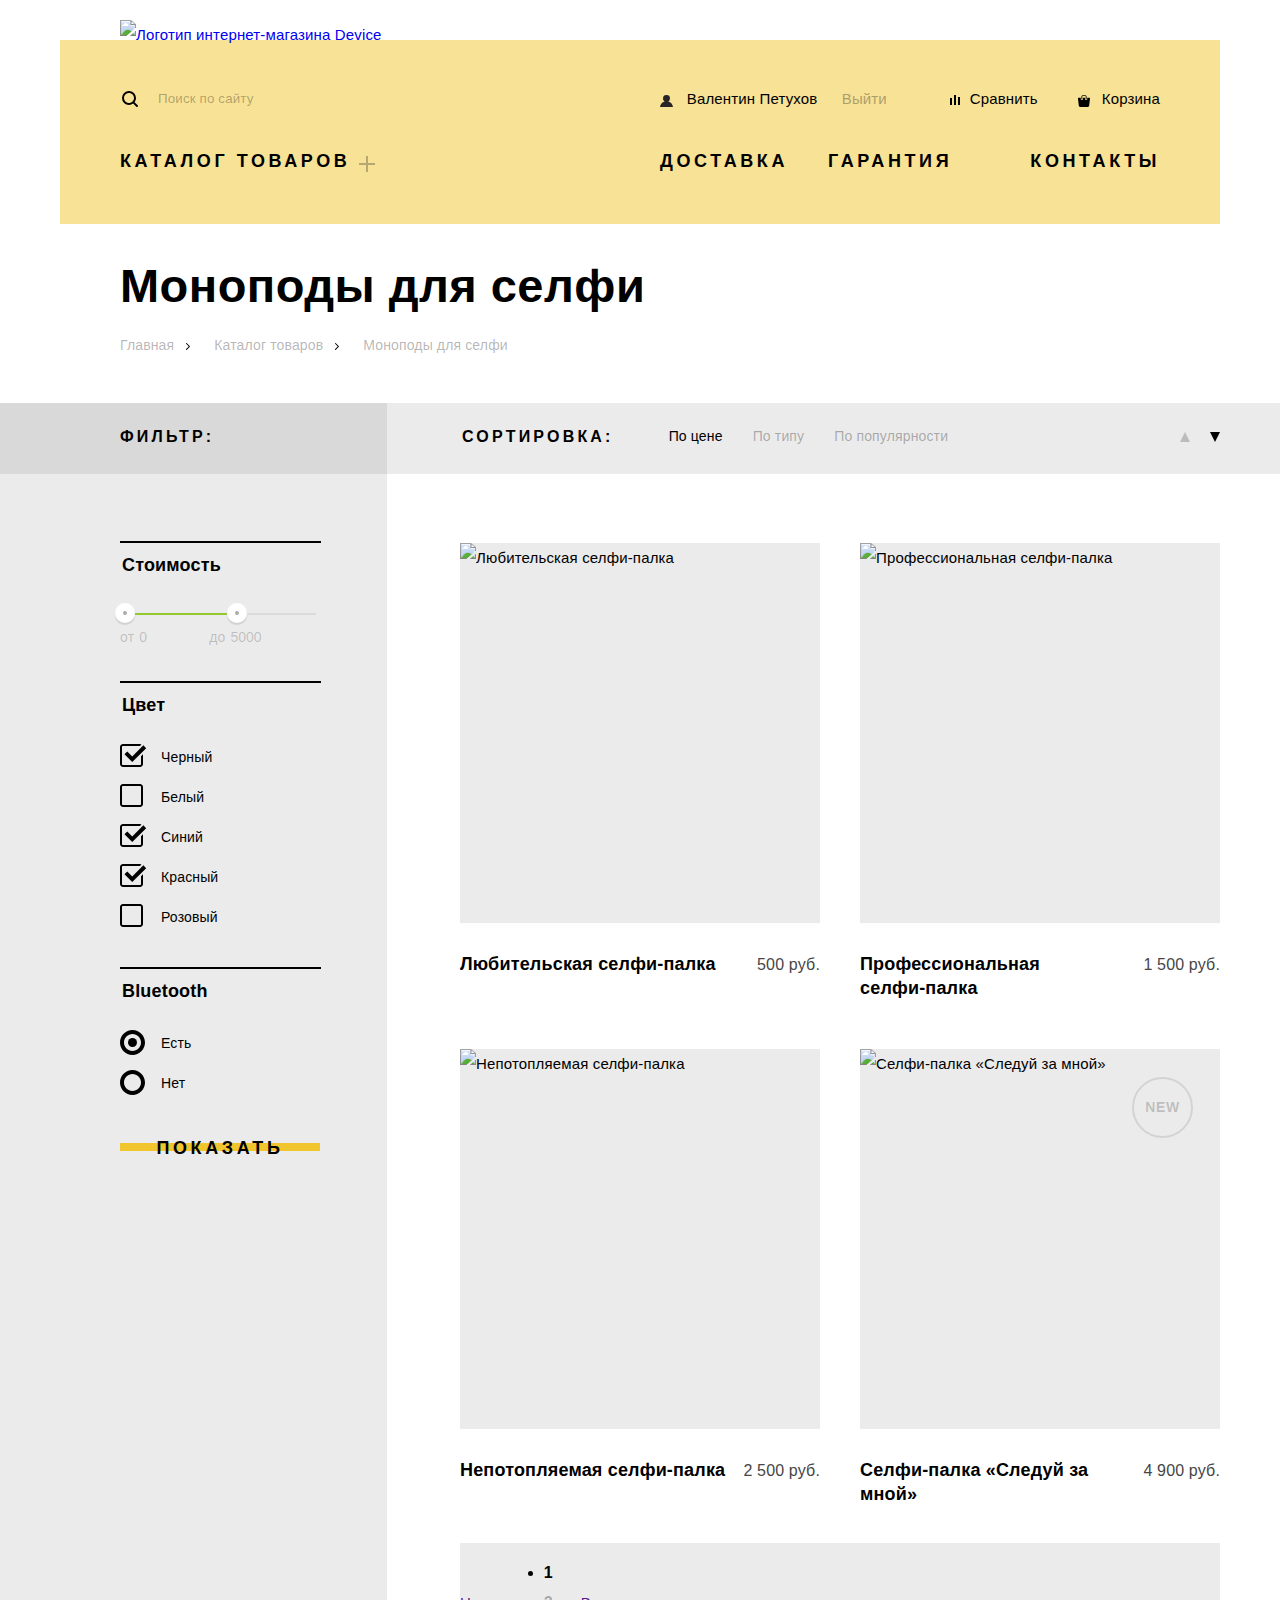
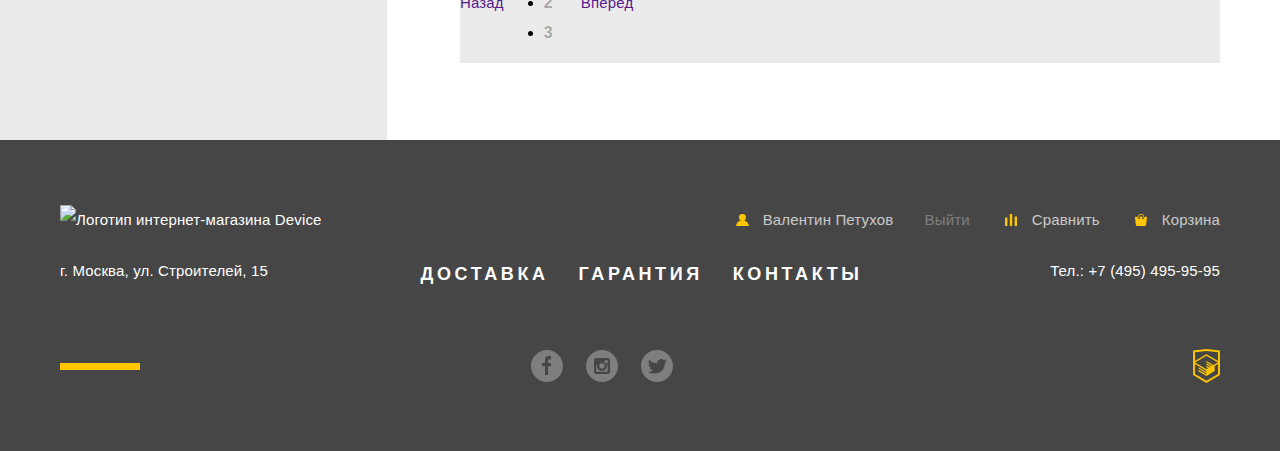
==== commit 9155760b: "Внесены правки по некоторым замечаниям из ревью" ====
--- a/catalog.html
+++ b/catalog.html
@@ -3,7 +3,7 @@
 <head>
   <meta charset="utf-8">
   <title>HTML Academy: Девайс</title>
-  <link rel="stylesheet" href="css/normalize.css">
+  <link rel="stylesheet" href="css/normalize.min.css">
   <link rel="stylesheet" href="css/styles.css">
 </head>
 <body class="page">
@@ -14,7 +14,7 @@
     </a>
     <div class="header-top-row">
       <form class="search-form" action="https://echo.htmlacademy.ru" method="get">
-        <input class="search-input" type="search" id="search-form" aria-label="Поиск по сайту"
+        <input class="search-input" type="search" id="search-form" name="search" aria-label="Поиск по сайту"
                placeholder="Поиск по сайту">
         <button class="search-button" type="submit">Найти</button>
       </form>
@@ -78,24 +78,37 @@
         <form class="filter-form" action="https://echo.htmlacademy.ru" method="get">
           <fieldset class="range-filter">
             <legend>Стоимость</legend>
-            <!-- Здесь будет кастомный range для фильтра стоимости -->
+            <div class="range-wrapper">
+              <div class="range-controls">
+                <div class="scale">
+                  <div style="width: 57%" class="bar"></div>
+                </div>
+                <button class="toggle min-toggle" type="button" aria-label="Указатель минимальной цены"></button>
+                <button class="toggle max-toggle" type="button" aria-label="Указатель максимальной цены"></button>
+              </div>
+              <div class="price-controls">
+                <label class="min-price">от <input type="text" name="min-price" value="0"></label>
+                <label class="max-price">до <input type="text" name="max-price" value="5000"></label>
+              </div>
+            </div>
           </fieldset>
           <fieldset class="color">
             <legend>Цвет</legend>
             <ul class="filter-list">
               <li class="filter-item">
-                <input type="checkbox" id="black" name="item-black">
-                <label for="black">Черный</label></li>
+                <input type="checkbox" id="black" name="item-black" checked>
+                <label for="black">Черный</label>
+              </li>
               <li class="filter-item">
                 <input type="checkbox" id="white" name="item-white">
                 <label for="white">Белый</label>
               </li>
               <li class="filter-item">
-                <input type="checkbox" id="blue" name="item-blue">
+                <input type="checkbox" id="blue" name="item-blue" checked>
                 <label for="blue">Синий</label>
               </li>
               <li class="filter-item">
-                <input type="checkbox" id="red" name="item-red">
+                <input type="checkbox" id="red" name="item-red" checked>
                 <label for="red">Красный</label>
               </li>
               <li class="filter-item">
@@ -164,11 +177,10 @@
             </div>
             <div class="item-description">
               <a class="item-title" href="">
-                <h1>Профессиональная<br> селфи-палка</h1>
+                <h1>Профессиональная <span class="nobr">селфи-палка</span></h1>
               </a>
               <span class="item-price">1 500 руб.</span>
             </div>
-
             <div class="item-hover-block">
               <a class="button item-hover-button" href="">В корзину</a>
               <a class="item-hover-link" href="">Добавить к сравнению</a>
@@ -180,7 +192,7 @@
             </div>
             <div class="item-description">
               <a class="item-title" href="">
-                <h1>Непотопляемая селфи-палка</h1>
+                <h1>Непотопляемая <span class="nobr">селфи-палка</span></h1>
               </a>
               <span class="item-price">2 500 руб.</span>
             </div>
@@ -204,13 +216,15 @@
               <a class="item-hover-link" href="">Добавить к сравнению</a>
             </div>
           </article>
-          <ul class="pagination">
-            <li class="pagination-item prev"><a href="">Назад</a></li>
+        </div>
+        <div class="pagination">
+          <a class="pagination-control prev" href="">Назад</a>
+          <ul class="pagination-list">
             <li class="pagination-item page-number active"><a>1</a></li>
             <li class="pagination-item page-number"><a href="">2</a></li>
-            <li class="pagination-item page-number page-number--last"><a href="">3</a></li>
-            <li class="pagination-item next"><a href="">Вперед</a></li>
-          </ul>
+            <li class="pagination-item page-number"><a href="">3</a></li>
+          </ul>
+          <a class="pagination-control next" href="">Вперед</a>
         </div>
       </section>
     </div>
--- a/css/styles.css
+++ b/css/styles.css
@@ -1,33 +1,33 @@
 /* Шрифты */
 
 @font-face {
-  font-family: 'Open Sans';
-  src: url('../fonts/opensanslight.woff2') format('woff2'),
-  url('../fonts/opensanslight.woff') format('woff');
+  font-family: "Open Sans";
+  src: url("../fonts/opensanslight.woff2") format("woff2"),
+  url("../fonts/opensanslight.woff") format("woff");
   font-weight: 300;
   font-style: normal;
 }
 
 @font-face {
-  font-family: 'Open Sans';
-  src: url('../fonts/opensans.woff2') format('woff2'),
-  url('../fonts/opensans.woff') format('woff');
+  font-family: "Open Sans";
+  src: url("../fonts/opensans.woff2") format("woff2"),
+  url("../fonts/opensans.woff") format("woff");
   font-weight: normal;
   font-style: normal;
 }
 
 @font-face {
-  font-family: 'Gilroy';
-  src: url('../fonts/gilroylight.woff2') format('woff2'),
-  url('../fonts/gilroylight.woff') format('woff');
+  font-family: "Gilroy";
+  src: url("../fonts/gilroylight.woff2") format("woff2"),
+  url("../fonts/gilroylight.woff") format("woff");
   font-weight: 300;
   font-style: normal;
 }
 
 @font-face {
-  font-family: 'Gilroy';
-  src: url('../fonts/gilroyextrabold.woff2') format('woff2'),
-  url('../fonts/gilroyextrabold.woff') format('woff');
+  font-family: "Gilroy";
+  src: url("../fonts/gilroyextrabold.woff2") format("woff2"),
+  url("../fonts/gilroyextrabold.woff") format("woff");
   font-weight: 800;
   font-style: normal;
 }
@@ -35,12 +35,14 @@
 /* Глобальные стили */
 
 html {
+  -webkit-box-sizing: border-box;
   box-sizing: border-box;
 }
 
 *,
 *::before,
 *::after {
+  -webkit-box-sizing: inherit;
   box-sizing: inherit;
 }
 
@@ -56,7 +58,6 @@
 
 img {
   max-width: 100%;
-  height: auto;
 }
 
 a {
@@ -81,8 +82,7 @@
 }
 
 .button {
-  display: inline-block;
-  vertical-align: middle;
+  display: block;
   font-family: "Gilroy", "Tahoma", sans-serif;
   text-transform: uppercase;
   font-size: 18px;
@@ -98,12 +98,13 @@
   content: "";
   position: absolute;
   top: 50%;
-  left: -2px;
+  left: 0;
   z-index: -1;
   width: 100%;
   height: 8px;
   margin-top: -5px;
   background-color: #f0c52e;
+  -webkit-transition: all 0.3s linear;
   transition: all 0.3s linear;
 }
 
@@ -145,8 +146,14 @@
 }
 
 .header-top-row {
-  display: flex;
+  display: -webkit-box;
+  display: -ms-flexbox;
+  display: flex;
+  -webkit-box-pack: justify;
+  -ms-flex-pack: justify;
   justify-content: space-between;
+  -webkit-box-align: center;
+  -ms-flex-align: center;
   align-items: center;
   margin-bottom: 25px;
 }
@@ -167,11 +174,47 @@
   background-image: url("../img/search.svg");
 }
 
+.search-input::-webkit-input-placeholder {
+  color: rgba(0, 0, 0, 0.3);
+  letter-spacing: 0.15px;
+}
+
+.search-input::-moz-placeholder {
+  color: rgba(0, 0, 0, 0.3);
+  letter-spacing: 0.15px;
+}
+
+.search-input:-ms-input-placeholder {
+  color: rgba(0, 0, 0, 0.3);
+  letter-spacing: 0.15px;
+}
+
+.search-input::-ms-input-placeholder {
+  color: rgba(0, 0, 0, 0.3);
+  letter-spacing: 0.15px;
+}
+
 .search-input::placeholder {
   color: rgba(0, 0, 0, 0.3);
   letter-spacing: 0.15px;
 }
 
+.search-input:hover::-webkit-input-placeholder {
+  color: rgba(0, 0, 0, 0.6);
+}
+
+.search-input:hover::-moz-placeholder {
+  color: rgba(0, 0, 0, 0.6);
+}
+
+.search-input:hover:-ms-input-placeholder {
+  color: rgba(0, 0, 0, 0.6);
+}
+
+.search-input:hover::-ms-input-placeholder {
+  color: rgba(0, 0, 0, 0.6);
+}
+
 .search-input:hover::placeholder {
   color: rgba(0, 0, 0, 0.6);
 }
@@ -188,6 +231,8 @@
   position: absolute;
   right: 0;
   bottom: 0;
+  display: -webkit-box;
+  display: -ms-flexbox;
   display: flex;
   padding: 14px 21px;
   margin-left: -5px;
@@ -229,6 +274,8 @@
 
 .user-block-list,
 .nav-list {
+  display: -webkit-box;
+  display: -ms-flexbox;
   display: flex;
 }
 
@@ -325,6 +372,8 @@
 
 .nav-list {
   position: relative;
+  -webkit-box-pack: justify;
+  -ms-flex-pack: justify;
   justify-content: space-between;
 }
 
@@ -382,13 +431,22 @@
 .nav-item--catalog:hover > .dropdown-list,
 .nav-item--catalog a:hover + .dropdown-list,
 .nav-item--catalog a:focus + .dropdown-list {
-  display: flex;
+  display: -webkit-box;
+  display: -ms-flexbox;
+  display: flex;
+  flex-wrap: wrap;
 }
 
 .dropdown-item {
-  display: flex;
+  display: -webkit-box;
+  display: -ms-flexbox;
+  display: flex;
+  -webkit-box-orient: vertical;
+  -webkit-box-direction: normal;
+  -ms-flex-direction: column;
   flex-direction: column;
   margin-right: 58px;
+  min-width: 180px;
 }
 
 .dropdown-item a,
@@ -423,6 +481,8 @@
   top: 328px;
   right: 105px;
   z-index: 30;
+  display: -webkit-box;
+  display: -ms-flexbox;
   display: flex;
 }
 
@@ -460,11 +520,15 @@
 
 .slider-item {
   display: none;
+  -webkit-box-pack: justify;
+  -ms-flex-pack: justify;
   justify-content: space-between;
   position: relative;
 }
 
 .slider-item.active {
+  display: -webkit-box;
+  display: -ms-flexbox;
   display: flex;
 }
 
@@ -485,9 +549,17 @@
 }
 
 .image-wrap {
+  -webkit-box-flex: 1;
+  -ms-flex-positive: 1;
   flex-grow: 1;
-  display: flex;
+  display: -webkit-box;
+  display: -ms-flexbox;
+  display: flex;
+  -webkit-box-pack: center;
+  -ms-flex-pack: center;
   justify-content: center;
+  -webkit-box-align: center;
+  -ms-flex-align: center;
   align-items: center;
   min-height: 485px;
   margin-right: 40px;
@@ -521,6 +593,7 @@
 }
 
 .slide-description {
+  padding-right: 75px;
   letter-spacing: 0.15px;
   color: #464646;
   margin-bottom: 47px;
@@ -532,6 +605,8 @@
 }
 
 .slide-details {
+  display: -webkit-box;
+  display: -ms-flexbox;
   display: flex;
 }
 
@@ -566,8 +641,10 @@
 }
 
 .categories-list {
-  display: flex;
-  /*justify-content: space-between;*/
+  display: -webkit-box;
+  display: -ms-flexbox;
+  display: flex;
+  -ms-flex-wrap: wrap;
   flex-wrap: wrap;
 }
 
@@ -590,12 +667,17 @@
   letter-spacing: 0.18px;
 }
 
+.categories-item-wrapper--monopods + p {
+  padding-right: 40px;
+}
+
 .categories-item-wrapper {
   display: block;
   width: 160px;
   height: 160px;
   background-color: rgba(240, 192, 48, 0.50);
   margin-bottom: 30px;
+  -webkit-transition: all 0.3s linear;
   transition: all 0.3s linear;
 }
 
@@ -652,6 +734,8 @@
 
 .conditions-inner {
   padding-bottom: 70px;
+  display: -webkit-box;
+  display: -ms-flexbox;
   display: flex;
 }
 
@@ -664,7 +748,7 @@
 }
 
 .conditions-control-button {
-  display: inline-block;
+  display: block;
   background: transparent;
   border: none;
   text-align: center;
@@ -675,11 +759,13 @@
   width: 160px;
 }
 
-.conditions-control-button.active {
+.conditions-control-button.active,
+.conditions-control-button:active {
   color: #f7e184;
 }
 
-.conditions-control-button.active::before {
+.conditions-control-button.active::before,
+.conditions-control-button:active::before {
   background-color: #000000;
   top: 0;
   height: 40px;
@@ -758,7 +844,10 @@
 }
 
 .brands-list {
-  display: flex;
+  display: -webkit-box;
+  display: -ms-flexbox;
+  display: flex;
+  -ms-flex-wrap: wrap;
   flex-wrap: wrap;
 }
 
@@ -817,7 +906,11 @@
 }
 
 .about-wrapper {
-  display: flex;
+  display: -webkit-box;
+  display: -ms-flexbox;
+  display: flex;
+  -webkit-box-pack: justify;
+  -ms-flex-pack: justify;
   justify-content: space-between;
   padding-bottom: 87px;
 }
@@ -902,7 +995,11 @@
 
 .contacts-map {
   display: block;
-  margin-bottom: 62px;
+  margin-bottom: 71px;
+}
+
+.contacts-map img {
+  display: block;
 }
 
 .contacts-button {
@@ -916,8 +1013,14 @@
 }
 
 .footer-top-row {
-  display: flex;
+  display: -webkit-box;
+  display: -ms-flexbox;
+  display: flex;
+  -webkit-box-pack: justify;
+  -ms-flex-pack: justify;
   justify-content: space-between;
+  -webkit-box-align: start;
+  -ms-flex-align: start;
   align-items: flex-start;
   margin-bottom: 21px;
 }
@@ -938,6 +1041,8 @@
 }
 
 .footer-user-block {
+  display: -webkit-box;
+  display: -ms-flexbox;
   display: flex;
   margin: 0;
 }
@@ -1003,14 +1108,23 @@
 }
 
 .footer-middle-row {
-  display: flex;
+  display: -webkit-box;
+  display: -ms-flexbox;
+  display: flex;
+  -webkit-box-pack: justify;
+  -ms-flex-pack: justify;
   justify-content: space-between;
+  -webkit-box-align: start;
+  -ms-flex-align: start;
   align-items: flex-start;
   margin-bottom: 57px;
 }
 
 .footer-nav-list {
-  display: flex;
+  display: -webkit-box;
+  display: -ms-flexbox;
+  display: flex;
+  flex-wrap: wrap;
   margin-right: 35px;
 }
 
@@ -1041,20 +1155,32 @@
 }
 
 .footer-bottom-row {
-  display: flex;
-  justify-content: space-between;
+  display: -webkit-box;
+  display: -ms-flexbox;
+  display: flex;
+  justify-content: center;
+  -webkit-box-align: center;
+  -ms-flex-align: center;
   align-items: center;
-}
-
-.footer-decoration {
+  position: relative;
+}
+
+.footer-bottom-row::before {
+  content: "";
+  position: absolute;
+  left: 0;
+  display: block;
   width: 80px;
   height: 7px;
   background-color: #ffc600;
 }
 
 .social-list {
+  display: -webkit-box;
+  display: -ms-flexbox;
   display: flex;
   margin-right: 50px;
+  margin-left: auto;
 }
 
 .social-item {
@@ -1097,7 +1223,7 @@
   background-image: url("../img/twitter.svg");
 }
 
-.htmlacademy-icon {
+.page-footer .htmlacademy-icon {
   display: block;
   width: 27px;
   height: 35px;
@@ -1106,6 +1232,7 @@
   background-position: center;
   background-size: contain;
   background-image: url("../img/logo-html.svg");
+  margin-left: auto;
 }
 
 .htmlacademy-icon:hover,
@@ -1115,13 +1242,6 @@
 
 .htmlacademy-icon:active {
   opacity: 0.3;
-}
-
-/* Здесь будут стили для поп-апов */
-
-.form-modal,
-.map-modal {
-  display: none;
 }
 
 /* Стили catalog.html */
@@ -1152,6 +1272,8 @@
 }
 
 .breadcrumbs {
+  display: -webkit-box;
+  display: -ms-flexbox;
   display: flex;
   margin-bottom: 43px;
 }
@@ -1200,6 +1322,8 @@
 }
 
 .catalog-wrapper {
+  display: -webkit-box;
+  display: -ms-flexbox;
   display: flex;
   padding-left: 80px;
 }
@@ -1212,6 +1336,8 @@
 .filter::before,
 .filter::after {
   content: "";
+  display: -webkit-box;
+  display: -ms-flexbox;
   display: flex;
   width: 100vw;
   position: absolute;
@@ -1233,13 +1359,19 @@
 }
 
 .goods {
-  flex-grow: 1;
+  -webkit-box-flex: 1;
+  -ms-flex: 1 1 833px;
+  flex: 1 1 833px;
 }
 
 .goods-sorting {
   background-color: #ebebeb;
   width: 100%;
-  display: flex;
+  display: -webkit-box;
+  display: -ms-flexbox;
+  display: flex;
+  -webkit-box-pack: start;
+  -ms-flex-pack: start;
   justify-content: flex-start;
   position: relative;
   padding: 22px 0 23px 75px;
@@ -1247,6 +1379,8 @@
 
 .goods-sorting::after {
   content: "";
+  display: -webkit-box;
+  display: -ms-flexbox;
   display: flex;
   width: 100vw;
   min-height: 100%;
@@ -1290,7 +1424,7 @@
   border: none;
   padding: 0;
   margin: 0;
-  margin-bottom: 40px;
+  margin-bottom: 30px;
 }
 
 .filter legend {
@@ -1300,7 +1434,7 @@
   line-height: 1.33;
   letter-spacing: 0.18px;
   padding-top: 13px;
-  margin-bottom: 30px;
+  margin-bottom: 25px;
   position: relative;
 }
 
@@ -1313,6 +1447,19 @@
   width: 201px;
   height: 2px;
   background-color: #000000;
+}
+
+.filter-list {
+  margin-top: -6px;
+}
+
+.filter-item {
+  display: -webkit-box;
+  display: -ms-flexbox;
+  display: flex;
+  -webkit-box-align: center;
+  -ms-flex-align: center;
+  align-items: center;
 }
 
 .filter-item input[type="checkbox"],
@@ -1340,7 +1487,7 @@
 .filter-item label::before {
   content: "";
   position: absolute;
-  top: -3px;
+  top: 7px;
   left: 0;
   background-repeat: no-repeat;
   background-position: center;
@@ -1383,6 +1530,7 @@
 
 .filter-item input[type="checkbox"]:focus + label,
 .filter-item input[type="radio"]:focus + label {
+  -webkit-box-shadow: 0 0 0 3px rgba(0, 123, 255, 0.5);
   box-shadow: 0 0 0 3px rgba(0, 123, 255, 0.5);
 }
 
@@ -1393,7 +1541,7 @@
 }
 
 .filter-button {
-  display: inline-block;
+  display: block;
   background-color: transparent;
   border: none;
   cursor: pointer;
@@ -1401,9 +1549,112 @@
   z-index: 10;
 }
 
+.range-wrapper {
+  display: -webkit-box;
+  display: -ms-flexbox;
+  display: flex;
+  -webkit-box-orient: vertical;
+  -webkit-box-direction: normal;
+  -ms-flex-direction: column;
+  flex-direction: column;
+}
+
+.range-controls {
+  display: -webkit-box;
+  display: -ms-flexbox;
+  display: flex;
+  -webkit-box-orient: vertical;
+  -webkit-box-direction: normal;
+  -ms-flex-direction: column;
+  flex-direction: column;
+  -webkit-box-pack: center;
+  -ms-flex-pack: center;
+  justify-content: center;
+  position: relative;
+  min-height: 22px;
+  border-radius: 5px;
+  max-width: 196px;
+}
+
+.range-controls .scale {
+  height: 2px;
+  background-color: #dbdbdb;
+}
+
+.range-controls .bar {
+  height: 2px;
+  background-color: #91c92f;
+}
+
+.range-controls .toggle {
+  width: 20px;
+  height: 20px;
+  padding: 0;
+  background: #ababab;
+  border: 8px solid white;
+  border-radius: 50%;
+  position: absolute;
+  top: 0;
+  cursor: pointer;
+  -webkit-box-shadow: 0 2px 1px 0 #cfcfcf;
+  box-shadow: 0 2px 1px 0 #cfcfcf;
+}
+
+.range-controls .toggle:active {
+  width: 22px;
+  height: 22px;
+  border: 9px solid white;
+  top: -1px;
+}
+
+.range-controls .min-toggle {
+  left: -5px;
+}
+
+.range-controls .max-toggle {
+  left: 107px;
+}
+
+.price-controls {
+  display: -webkit-box;
+  display: -ms-flexbox;
+  display: flex;
+  -webkit-box-align: start;
+  -ms-flex-align: start;
+  align-items: start;
+}
+
+.price-controls label {
+  display: -webkit-box;
+  display: -ms-flexbox;
+  display: flex;
+  font-size: 14px;
+  margin-top: -2px;
+  color: rgba(0, 0, 0, 0.2);
+}
+
+.price-controls input {
+  border: none;
+  margin-left: 3px;
+  background: transparent;
+  max-width: 60px;
+  font-size: 14px;
+  font-weight: 300;
+  color: rgba(0, 0, 0, 0.2);
+}
+
+.min-price {
+  margin-right: 12px;
+}
+
 .sorting-special-list {
-  display: flex;
+  display: -webkit-box;
+  display: -ms-flexbox;
+  display: flex;
+  -webkit-box-align: start;
+  -ms-flex-align: start;
   align-items: flex-start;
+  -ms-flex-wrap: wrap;
   flex-wrap: wrap;
   margin-top: -4px;
 }
@@ -1433,11 +1684,16 @@
 }
 
 .sorting-up-down-list {
-  display: flex;
+  display: -webkit-box;
+  display: -ms-flexbox;
+  display: flex;
+  -webkit-box-align: center;
+  -ms-flex-align: center;
   align-items: center;
   margin-left: auto;
   margin-top: -4px;
   vertical-align: top;
+  -ms-flex-negative: 0;
   flex-shrink: 0;
   font-size: 0;
 }
@@ -1446,7 +1702,7 @@
   width: 0;
   height: 0;
   border: 5px solid transparent;
-  display: inline-block;
+  display: block;
   opacity: 0.2;
 }
 
@@ -1474,9 +1730,14 @@
 .goods-showcase {
   padding-left: 73px;
   padding-top: 69px;
-  padding-bottom: 77px;
-  display: flex;
+  width: 833px;
+  display: -webkit-box;
+  display: -ms-flexbox;
+  display: flex;
+  -webkit-box-pack: justify;
+  -ms-flex-pack: justify;
   justify-content: space-between;
+  -ms-flex-wrap: wrap;
   flex-wrap: wrap;
 }
 
@@ -1517,7 +1778,12 @@
 }
 
 .item-image-wrap {
-  display: flex;
+  display: -webkit-box;
+  display: -ms-flexbox;
+  display: flex;
+  -webkit-box-flex: 0;
+  -ms-flex-positive: 0;
+  flex-grow: 0;
   margin-bottom: 30px;
   background-color: #ebebeb;
 }
@@ -1525,8 +1791,15 @@
 .item-hover-block {
   position: absolute;
   display: none;
+  -webkit-box-orient: vertical;
+  -webkit-box-direction: normal;
+  -ms-flex-direction: column;
   flex-direction: column;
+  -webkit-box-align: center;
+  -ms-flex-align: center;
   align-items: center;
+  -webkit-box-pack: center;
+  -ms-flex-pack: center;
   justify-content: center;
   width: 360px;
   height: 380px;
@@ -1537,12 +1810,20 @@
 }
 
 .goods-item:hover > .item-hover-block {
+  display: -webkit-box;
+  display: -ms-flexbox;
   display: flex;
 }
 
 .item-description {
-  display: flex;
+  display: -webkit-box;
+  display: -ms-flexbox;
+  display: flex;
+  -webkit-box-pack: justify;
+  -ms-flex-pack: justify;
   justify-content: space-between;
+  -webkit-box-align: start;
+  -ms-flex-align: start;
   align-items: flex-start;
 }
 
@@ -1553,8 +1834,11 @@
   line-height: 1.33;
   letter-spacing: 0.18px;
   color: #000000;
-  word-wrap: normal;
   margin: 0;
+}
+
+.nobr {
+  white-space: nowrap;
 }
 
 .item-price {
@@ -1565,6 +1849,7 @@
   letter-spacing: 0.16px;
   text-align: right;
   color: #464646;
+  -ms-flex-negative: 0;
   flex-shrink: 0;
 }
 
@@ -1598,11 +1883,16 @@
 
 .pagination {
   background-color: #ebebeb;
-  width: 100%;
-  display: flex;
-  justify-content: center;
+  max-width: 100%;
+  display: -webkit-box;
+  display: -ms-flexbox;
+  display: flex;
+  -webkit-box-align: center;
+  -ms-flex-align: center;
   align-items: center;
   margin-top: -12px;
+  margin-bottom: 77px;
+  margin-left: 73px;
 }
 
 .pagination-item a {
@@ -1624,10 +1914,10 @@
 }
 
 .page-number {
-  margin-right: 30px;
-}
-
-.page-number--last {
+  margin-right: 25px;
+}
+
+.page-number:nth-last-child(2) {
   margin-right: 0;
 }
 
@@ -1648,6 +1938,8 @@
 
 .pagination-item.prev a,
 .pagination-item.next a {
+  display: -webkit-box;
+  display: -ms-flexbox;
   display: flex;
   height: 100%;
   padding: 23px 30px;
@@ -1664,3 +1956,296 @@
 .pagination-item.next a:active {
   color: rgba(0, 0, 0, 0.3);
 }
+
+/* Модальные окна */
+.form-modal,
+.map-modal {
+  -webkit-box-orient: vertical;
+  -webkit-box-direction: normal;
+  -ms-flex-direction: column;
+  flex-direction: column;
+  width: 960px;
+  position: fixed;
+  left: calc(50% - 480px);
+  background-color: #ffffff;
+  -webkit-box-shadow: 0 10px 20px 0 rgba(4, 6, 6, 0.2);
+  box-shadow: 0 10px 20px 0 rgba(4, 6, 6, 0.2);
+  z-index: 1000;
+}
+
+.form-modal {
+  display: none;
+  min-height: 553px;
+  top: calc(50% - 276px);
+  color: #000000;
+  padding: 100px 100px 80px 100px;
+}
+
+.form-modal-close {
+  font-size: 0;
+  width: 55px;
+  height: 55px;
+  position: absolute;
+  top: 29px;
+  right: 22px;
+  padding: 0;
+  border: none;
+  background-color: transparent;
+  background-repeat: no-repeat;
+  background-size: contain;
+  background-position: center;
+  background-image: url("../img/modal-close.svg");
+  cursor: pointer;
+  opacity: 0.5;
+  z-index: 50;
+}
+
+.form-modal-close:hover,
+.form-modal-close:focus {
+  opacity: 1;
+}
+
+.form-modal-close:active {
+  opacity: 0.3;
+}
+
+.map-modal iframe {
+  border: 0;
+}
+
+.form-top-row {
+  display: -webkit-box;
+  display: -ms-flexbox;
+  display: flex;
+  margin-bottom: 30px;
+}
+
+.form-field-wrapper {
+  display: -webkit-box;
+  display: -ms-flexbox;
+  display: flex;
+  -webkit-box-orient: vertical;
+  -webkit-box-direction: normal;
+  -ms-flex-direction: column;
+  flex-direction: column;
+}
+
+.form-top-row .form-field-wrapper {
+  width: 50%;
+}
+
+.form-top-row .form-field-wrapper:nth-child(odd) {
+  margin-right: 40px;
+}
+
+.form-field-wrapper label {
+  font-family: "Gilroy", "Tahoma", sans-serif;
+  font-size: 18px;
+  font-weight: 800;
+  line-height: 1.33;
+  margin-bottom: 10px;
+}
+
+.form-field-wrapper input[type="text"],
+.form-field-wrapper input[type="email"],
+.form-field-wrapper textarea {
+  width: 100%;
+  padding: 12px 20px;
+  background-color: #f2f2f2;
+  border: 3px solid transparent;
+}
+
+.form-field-wrapper input[type="text"],
+.form-field-wrapper input[type="email"] {
+  min-height: 50px;
+}
+
+.form-field-wrapper input[type="text"]:hover,
+.form-field-wrapper input[type="email"]:hover,
+.form-field-wrapper textarea:hover {
+  background-color: #eaeaea;
+}
+
+.form-field-wrapper input[type="text"]:focus,
+.form-field-wrapper input[type="email"]:focus,
+.form-field-wrapper textarea:focus {
+  background-color: #ffffff;
+  border: 3px solid #f0c52e;
+  outline: none;
+}
+
+.form-field-wrapper input[type="text"]::-webkit-input-placeholder,
+.form-field-wrapper input[type="email"]::-webkit-input-placeholder,
+.form-field-wrapper textarea::-webkit-input-placeholder {
+  font-size: 14px;
+  font-weight: normal;
+  line-height: 1.29;
+  color: rgba(70, 70, 70, 0.4);
+}
+
+.form-field-wrapper input[type="text"]::-moz-placeholder,
+.form-field-wrapper input[type="email"]::-moz-placeholder,
+.form-field-wrapper textarea::-moz-placeholder {
+  font-size: 14px;
+  font-weight: normal;
+  line-height: 1.29;
+  color: rgba(70, 70, 70, 0.4);
+}
+
+.form-field-wrapper input[type="text"]:-ms-input-placeholder,
+.form-field-wrapper input[type="email"]:-ms-input-placeholder,
+.form-field-wrapper textarea:-ms-input-placeholder {
+  font-size: 14px;
+  font-weight: normal;
+  line-height: 1.29;
+  color: rgba(70, 70, 70, 0.4);
+}
+
+.form-field-wrapper input[type="text"]::-ms-input-placeholder,
+.form-field-wrapper input[type="email"]::-ms-input-placeholder,
+.form-field-wrapper textarea::-ms-input-placeholder {
+  font-size: 14px;
+  font-weight: normal;
+  line-height: 1.29;
+  color: rgba(70, 70, 70, 0.4);
+}
+
+.form-field-wrapper input[type="text"]::placeholder,
+.form-field-wrapper input[type="email"]::placeholder,
+.form-field-wrapper textarea::placeholder {
+  font-size: 14px;
+  font-weight: normal;
+  line-height: 1.29;
+  color: rgba(70, 70, 70, 0.4);
+}
+
+.form-field-wrapper input:invalid {
+  background-color: #f6dada;
+  outline: transparent;
+}
+
+.form-field-wrapper textarea {
+  resize: none;
+  height: 156px;
+}
+
+.form-bottom-row {
+  margin-bottom: 40px;
+}
+
+.form-modal-button {
+  background-color: transparent;
+  border: none;
+  width: 200px;
+}
+
+.map-modal {
+  display: none;
+  height: 559px;
+  top: calc(50% - 280px);
+  padding: 0;
+  background-color: #e5e5e5;
+}
+
+.map-modal-wrapper {
+  position: absolute;
+  top: 0;
+  left: 0;
+  z-index: 10;
+}
+
+.map-modal iframe {
+  position: relative;
+  z-index: 40;
+  border: none;
+}
+
+@-webkit-keyframes modal-appearance {
+  0% {
+    -webkit-transform: scale(0);
+    transform: scale(0);
+    opacity: 1;
+  }
+  100% {
+    -webkit-transform: scale(1);
+    transform: scale(1);
+    opacity: 1;
+  }
+}
+
+@keyframes modal-appearance {
+  0% {
+    -webkit-transform: scale(0);
+    transform: scale(0);
+    opacity: 1;
+  }
+  100% {
+    -webkit-transform: scale(1);
+    transform: scale(1);
+    opacity: 1;
+  }
+}
+
+@-webkit-keyframes shake {
+  0%,
+  100% {
+    -webkit-transform: translateX(0);
+    transform: translateX(0);
+  }
+
+  10%,
+  30%,
+  50%,
+  70%,
+  90% {
+    -webkit-transform: translateX(-10px);
+    transform: translateX(-10px);
+  }
+
+  20%,
+  40%,
+  60%,
+  80% {
+    -webkit-transform: translateX(10px);
+    transform: translateX(10px);
+  }
+}
+
+@keyframes shake {
+  0%,
+  100% {
+    -webkit-transform: translateX(0);
+    transform: translateX(0);
+  }
+
+  10%,
+  30%,
+  50%,
+  70%,
+  90% {
+    -webkit-transform: translateX(-10px);
+    transform: translateX(-10px);
+  }
+
+  20%,
+  40%,
+  60%,
+  80% {
+    -webkit-transform: translateX(10px);
+    transform: translateX(10px);
+  }
+}
+
+.form-modal.modal-show,
+.map-modal.modal-show {
+  display: -webkit-box;
+  display: -ms-flexbox;
+  display: flex;
+  -webkit-animation: modal-appearance 0.5s cubic-bezier(0.250, 0.460, 0.450, 0.940) both;
+  animation: modal-appearance 0.5s cubic-bezier(0.250, 0.460, 0.450, 0.940) both;
+}
+
+.form-modal.modal-error {
+  -webkit-animation: shake 0.6s ease-in both;
+  animation: shake 0.6s ease-in both;
+}
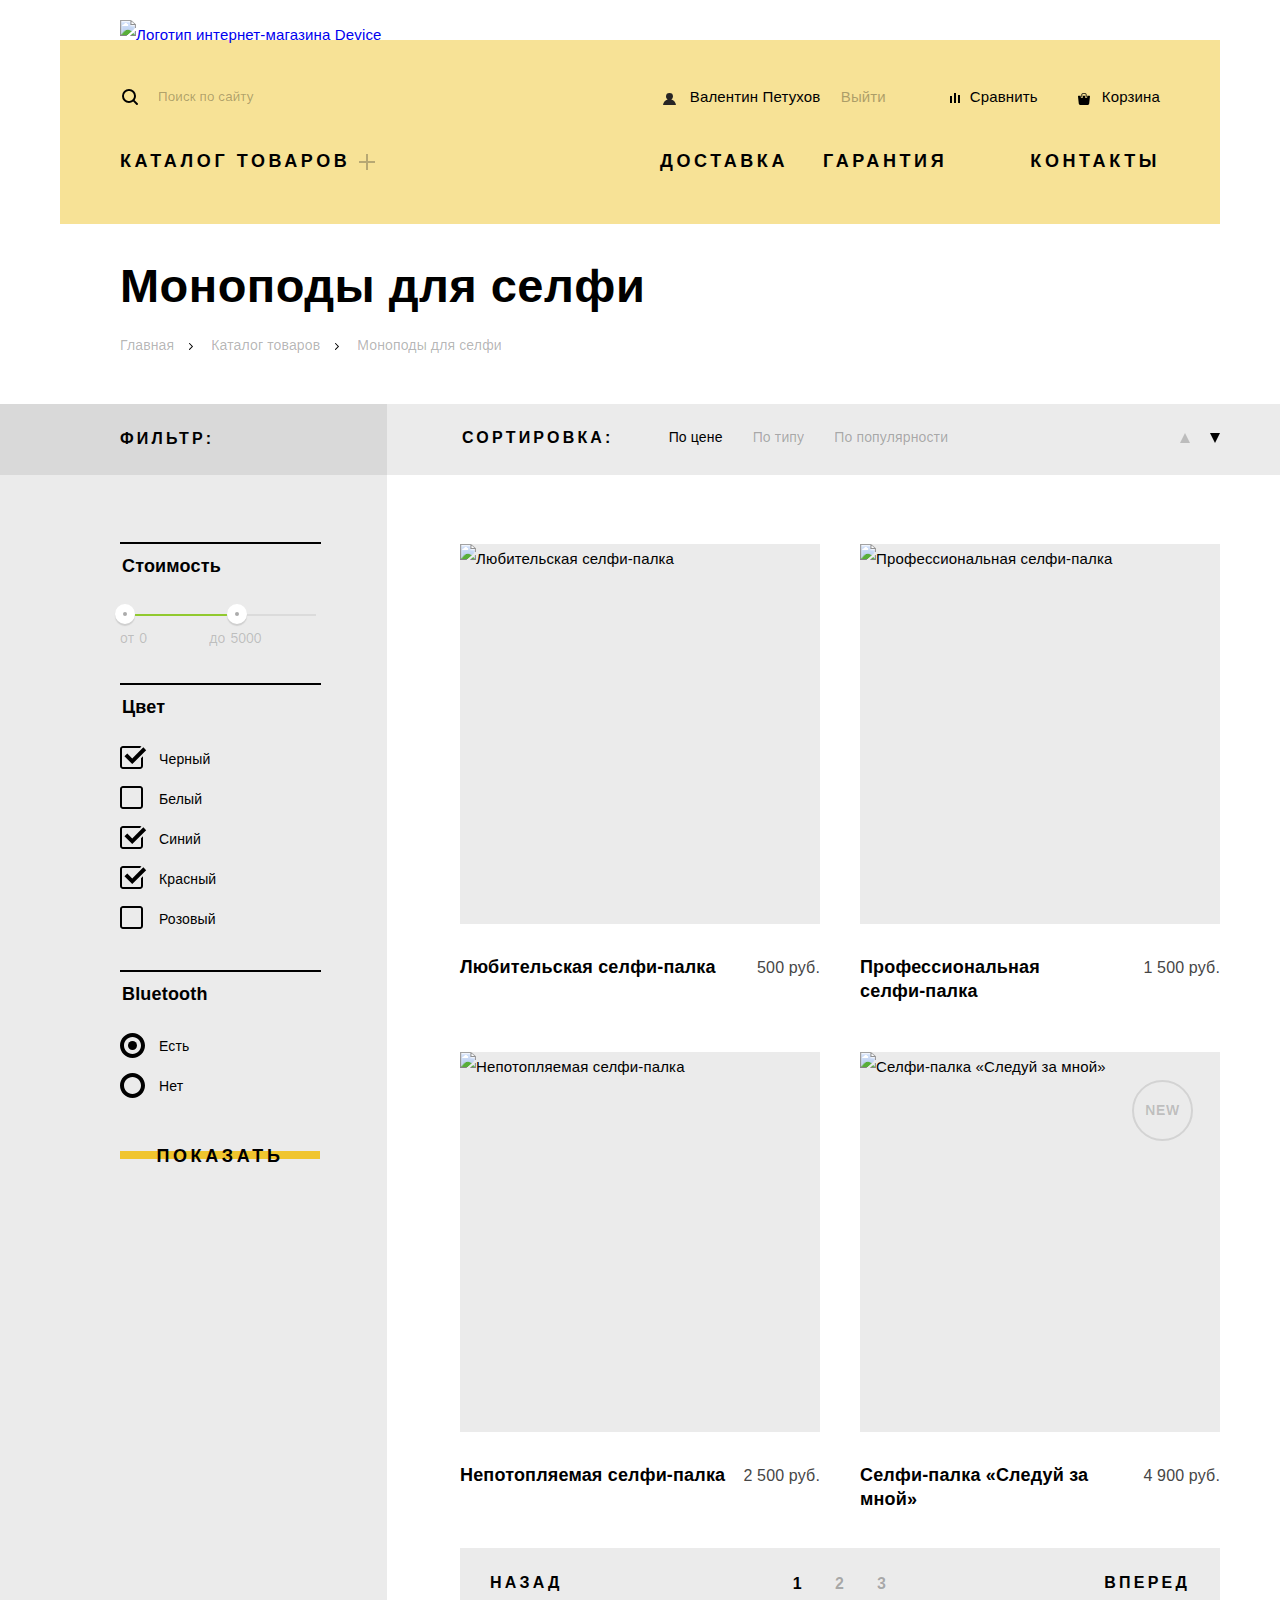
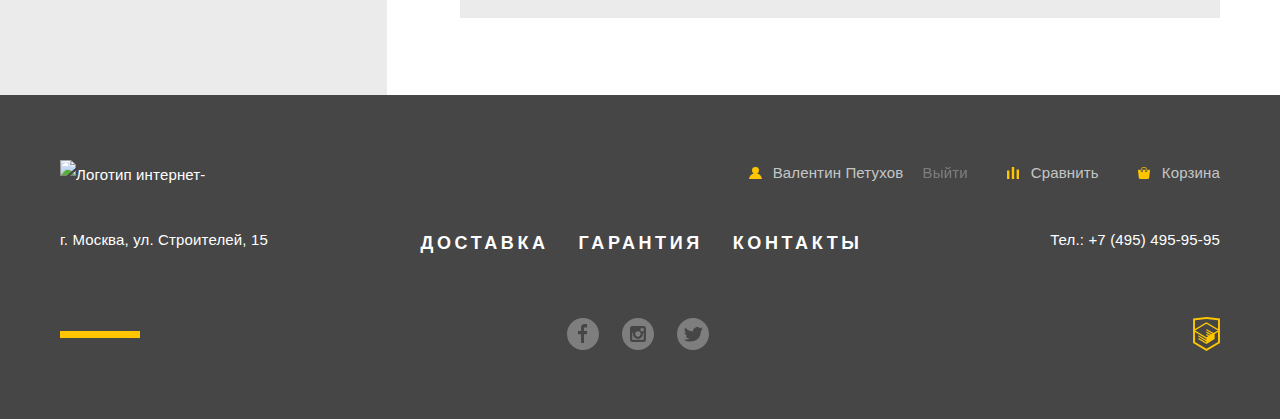
==== commit 9a3a9025: "Выровняла все элементы согласно Pixel Perfect для Хрома" ====
--- a/catalog.html
+++ b/catalog.html
@@ -220,9 +220,9 @@
         <div class="pagination">
           <a class="pagination-control prev" href="">Назад</a>
           <ul class="pagination-list">
-            <li class="pagination-item page-number active"><a>1</a></li>
-            <li class="pagination-item page-number"><a href="">2</a></li>
-            <li class="pagination-item page-number"><a href="">3</a></li>
+            <li class="pagination-item active"><a>1</a></li>
+            <li class="pagination-item"><a href="">2</a></li>
+            <li class="pagination-item"><a href="">3</a></li>
           </ul>
           <a class="pagination-control next" href="">Вперед</a>
         </div>
@@ -240,23 +240,20 @@
       <ul class="footer-user-block">
         <li class="footer-user-block-item">
           <div class="footer-login-wrapper">
-            <a href="">
-              <span class="footer-user-block-icon footer-login-user"></span>
-              <span class="footer-user-block-text">Валентин Петухов</span>
+            <a class="footer-login-user" href="">
+              Валентин Петухов
             </a>
             <a class="footer-login-exit" href="">Выйти</a>
           </div>
         </li>
         <li class="footer-user-block-item">
-          <a href="">
-            <span class="footer-user-block-icon footer-compare"></span>
-            <span class="footer-user-block-text">Сравнить</span>
+          <a class="footer-compare" href="">
+            Сравнить
           </a>
         </li>
         <li class="footer-user-block-item">
-          <a href="">
-            <span class="footer-user-block-icon footer-basket"></span>
-            <span class="footer-user-block-text">Корзина</span>
+          <a class="footer-basket" href="">
+            Корзина
           </a>
         </li>
       </ul>
--- a/css/styles.css
+++ b/css/styles.css
@@ -48,6 +48,7 @@
 
 body {
   margin: 0;
+  padding: 0;
   background-color: #ffffff;
   font-family: "Open Sans", "Arial", sans-serif;
   font-size: 15px;
@@ -127,7 +128,7 @@
 .page-header {
   background-color: #f7e296;
   position: relative;
-  padding: 35px 60px 47px 60px;
+  padding: 33px 60px 47px 60px;
 }
 
 .logotype {
@@ -155,7 +156,7 @@
   -webkit-box-align: center;
   -ms-flex-align: center;
   align-items: center;
-  margin-bottom: 25px;
+  margin-bottom: 27px;
 }
 
 .search-form {
@@ -310,10 +311,11 @@
 
 .user-block-item .login-wrapper {
   width: 290px;
+  padding-left: 3px;
 }
 
 .login-user {
-  margin-right: 20px;
+  margin-right: 16px;
   padding-left: 27px;
   position: relative;
 }
@@ -401,7 +403,7 @@
   width: 16px;
   height: 16px;
   position: absolute;
-  top: 5px;
+  top: 3px;
   right: 0;
   background-position: center;
   background-repeat: no-repeat;
@@ -411,7 +413,7 @@
 }
 
 .nav-item--delivery {
-  margin-right: 40px;
+  margin-right: 35px;
 }
 
 .nav-item--contacts {
@@ -469,7 +471,7 @@
   position: absolute;
   display: block;
   width: 1160px;
-  height: 110px;
+  height: 112px;
   left: 20px;
   top: 0;
   background-color: rgba(240, 192, 48, 0.50);
@@ -478,7 +480,7 @@
 
 .slide-controls {
   position: absolute;
-  top: 328px;
+  bottom: 153px;
   right: 105px;
   z-index: 30;
   display: -webkit-box;
@@ -543,7 +545,7 @@
   color: #ffffff;
 
   position: absolute;
-  top: -15px;
+  top: -12px;
   right: 48px;
   z-index: 10;
 }
@@ -558,11 +560,14 @@
   -webkit-box-pack: center;
   -ms-flex-pack: center;
   justify-content: center;
-  -webkit-box-align: center;
-  -ms-flex-align: center;
-  align-items: center;
+  align-items: start;
   min-height: 485px;
   margin-right: 40px;
+}
+
+.image-wrap img {
+  display: block;
+  height: auto;
 }
 
 .content-wrap {
@@ -578,7 +583,7 @@
   letter-spacing: 0.47px;
   padding-top: 35px;
   position: relative;
-  margin-bottom: 17px;
+  margin-bottom: 20px;
 }
 
 .slide-title::before {
@@ -596,12 +601,12 @@
   padding-right: 75px;
   letter-spacing: 0.15px;
   color: #464646;
-  margin-bottom: 47px;
+  margin-bottom: 50px;
 }
 
 .slide-button {
   width: 220px;
-  margin-bottom: 42px;
+  margin-bottom: 55px;
 }
 
 .slide-details {
@@ -611,7 +616,7 @@
 }
 
 .slide-details-item {
-  margin-right: 80px;
+  margin-right: 77px;
 }
 
 .slide-details-item:last-child {
@@ -624,7 +629,7 @@
   font-weight: 300;
   line-height: 1.33;
   letter-spacing: 0.36px;
-  margin-bottom: 7px;
+  margin-bottom: 8px;
 }
 
 .slide-details dd {
@@ -637,7 +642,7 @@
 }
 
 .categories {
-  padding-bottom: 66px;
+  padding-bottom: 64px;
 }
 
 .categories-list {
@@ -676,7 +681,7 @@
   width: 160px;
   height: 160px;
   background-color: rgba(240, 192, 48, 0.50);
-  margin-bottom: 30px;
+  margin-bottom: 33px;
   -webkit-transition: all 0.3s linear;
   transition: all 0.3s linear;
 }
@@ -686,7 +691,7 @@
 }
 
 .categories-item-wrapper--monopods {
-  padding: 43px 37px 0 37px;
+  padding: 40px 37px 0 37px;
 }
 
 .categories-item-wrapper--cameras {
@@ -755,7 +760,7 @@
   cursor: pointer;
   z-index: 10;
   letter-spacing: 3.6px;
-  margin-bottom: 35px;
+  margin-bottom: 34px;
   width: 160px;
 }
 
@@ -796,7 +801,7 @@
 
 .conditions-slide.delivery::after {
   top: 11px;
-  right: -252px;
+  right: -257px;
   width: 136px;
   height: 164px;
   background-image: url("../img/delivery.svg");
@@ -829,7 +834,7 @@
   line-height: 1.02;
   letter-spacing: 0.47px;
   margin-top: 73px;
-  margin-bottom: 30px;
+  margin-bottom: 32px;
 }
 
 .conditions-slide p {
@@ -840,7 +845,7 @@
 }
 
 .brands {
-  padding: 90px 0 95px;
+  padding: 93px 0;
 }
 
 .brands-list {
@@ -861,7 +866,6 @@
 
 .brands-item-link {
   display: block;
-  font-size: 0;
   width: 260px;
   height: 100px;
   background-repeat: no-repeat;
@@ -869,8 +873,10 @@
   background-size: contain;
 }
 
-.brands-item-link.dji {
-  background-image: url("../img/logo-1--inactive.png");
+.brands-item-link img {
+  display: block;
+  width: 260px;
+  height: 100px;
 }
 
 .brands-item-link.dji:hover,
@@ -878,26 +884,14 @@
   background-image: url("../img/logo-1.png");
 }
 
-.brands-item-link.spg {
-  background-image: url("../img/logo-2--inactive.png");
-}
-
 .brands-item-link.spg:hover,
 .brands-item-link.spg:focus {
   background-image: url("../img/logo-2.png");
 }
 
-.brands-item-link.gopro {
-  background-image: url("../img/logo-3--inactive.png");
-}
-
 .brands-item-link.gopro:hover,
 .brands-item-link.gopro:focus {
   background-image: url("../img/logo-3.png");
-}
-
-.brands-item-link.vive {
-  background-image: url("../img/logo-4--inactive.png");
 }
 
 .brands-item-link.vive:hover,
@@ -964,7 +958,7 @@
 
 .about-list {
   margin-top: 65px;
-  margin-bottom: 56px;
+  margin-bottom: 61px;
 }
 
 .about-item {
@@ -995,7 +989,7 @@
 
 .contacts-map {
   display: block;
-  margin-bottom: 71px;
+  margin-bottom: 75px;
 }
 
 .contacts-map img {
@@ -1008,7 +1002,7 @@
 
 .page-footer {
   background-color: #464646;
-  padding-top: 65px;
+  padding-top: 63px;
   padding-bottom: 67px;
 }
 
@@ -1022,7 +1016,15 @@
   -webkit-box-align: start;
   -ms-flex-align: start;
   align-items: flex-start;
-  margin-bottom: 21px;
+  margin-bottom: 30px;
+}
+
+.footer-logotype {
+  padding-top: 2px;
+}
+
+.footer-logotype img {
+  display: block;
 }
 
 .footer-logotype:not(.index):hover,
@@ -1038,6 +1040,7 @@
 .footer-paragraph {
   color: #ffffff;
   margin: 0;
+  flex-shrink: 0;
 }
 
 .footer-user-block {
@@ -1048,19 +1051,21 @@
 }
 
 .footer-user-block-item {
-  margin-right: 35px;
+  margin-right: 39px;
 }
 
 .footer-user-block-item:last-child {
   margin-right: 0;
 }
 
-.footer-user-block-item a {
-  padding-left: 27px;
-  position: relative;
-}
-
-.footer-user-block-icon {
+.footer-user-block-item a:not(.footer-login-exit) {
+  padding-left: 24px;
+  color: rgba(255, 255, 255, 0.7);
+  position: relative;
+}
+
+.footer-user-block-item a::before {
+  content: "";
   position: absolute;
   top: 3px;
   left: 0;
@@ -1070,41 +1075,37 @@
   background-repeat: no-repeat;
   background-position: center;
   background-size: contain;
-  opacity: 1;
-}
-
-.footer-login-user {
+}
+
+a.footer-login-user::before {
   background-image: url("../img/user--yellow.svg");
 }
 
-.footer-compare {
+a.footer-compare::before {
   background-image: url("../img/compare--yellow.svg");
 }
 
-.footer-basket {
+a.footer-basket::before {
   background-image: url("../img/cart--yellow.svg");
 }
 
-.footer-user-block-item .footer-user-block-text {
-  opacity: 0.7;
-}
-
-.footer-user-block-item a:hover > .footer-user-block-icon,
-.footer-user-block-item a:focus > .footer-user-block-icon {
+.footer-user-block-item a:hover::before,
+.footer-user-block-item a:focus::before {
   opacity: 0.6;
 }
 
-.footer-user-block-item a:hover > .footer-user-block-text,
-.footer-user-block-item a:focus > .footer-user-block-text {
-  opacity: 1;
+.footer-user-block-item a:hover,
+.footer-user-block-item a:focus {
+  color: #ffffff;
 }
 
 .footer-user-block-item a:active {
   opacity: 0.3;
 }
 
-.footer-login-exit {
+.footer-user-block .footer-login-exit {
   opacity: 0.3;
+  margin-left: 15px;
 }
 
 .footer-middle-row {
@@ -1117,13 +1118,14 @@
   -webkit-box-align: start;
   -ms-flex-align: start;
   align-items: flex-start;
-  margin-bottom: 57px;
+  margin-bottom: 56px;
 }
 
 .footer-nav-list {
   display: -webkit-box;
   display: -ms-flexbox;
   display: flex;
+  justify-content: center;
   flex-wrap: wrap;
   margin-right: 35px;
 }
@@ -1179,12 +1181,11 @@
   display: -webkit-box;
   display: -ms-flexbox;
   display: flex;
-  margin-right: 50px;
   margin-left: auto;
 }
 
 .social-item {
-  margin-right: 23px;
+  margin-left: 23px;
 }
 
 .social-item:last-child {
@@ -1265,7 +1266,7 @@
 .filter-list,
 .sorting-special-list,
 .sorting-up-down-list,
-.pagination {
+.pagination-list {
   list-style: none;
   padding: 0;
   margin: 0;
@@ -1275,11 +1276,12 @@
   display: -webkit-box;
   display: -ms-flexbox;
   display: flex;
-  margin-bottom: 43px;
+  flex-wrap: wrap;
+  margin-bottom: 44px;
 }
 
 .breadcrumbs-item {
-  margin-right: 40px;
+  margin-right: 37px;
   position: relative;
 }
 
@@ -1293,8 +1295,8 @@
   width: 4px;
   height: 7px;
   position: absolute;
-  top: 0.9em;
-  right: -16px;
+  top: 13px;
+  right: -19px;
   background-repeat: no-repeat;
   background-position: center;
   background-size: contain;
@@ -1409,7 +1411,7 @@
 
 .filter h2 {
   min-height: 71px;
-  padding-top: 22px;
+  padding-top: 23px;
   padding-right: 67px;
   background-color: #d9d9d9;
   z-index: 10;
@@ -1424,7 +1426,7 @@
   border: none;
   padding: 0;
   margin: 0;
-  margin-bottom: 30px;
+  margin-bottom: 31px;
 }
 
 .filter legend {
@@ -1480,7 +1482,7 @@
   line-height: 2.86;
   letter-spacing: 0.14px;
   cursor: pointer;
-  padding-left: 41px;
+  padding-left: 39px;
   position: relative;
 }
 
@@ -1546,6 +1548,7 @@
   border: none;
   cursor: pointer;
   width: 200px;
+  margin-top: 35px;
   z-index: 10;
 }
 
@@ -1784,7 +1787,7 @@
   -webkit-box-flex: 0;
   -ms-flex-positive: 0;
   flex-grow: 0;
-  margin-bottom: 30px;
+  margin-bottom: 32px;
   background-color: #ebebeb;
 }
 
@@ -1895,7 +1898,15 @@
   margin-left: 73px;
 }
 
-.pagination-item a {
+.pagination-list {
+  display: flex;
+  justify-content: center;
+  flex-wrap: wrap;
+  padding-left: 15px;
+}
+
+.pagination-item a,
+.pagination-control {
   font-family: "Gilroy", "Tahoma", sans-serif;
   font-size: 16px;
   font-weight: 800;
@@ -1905,39 +1916,42 @@
   text-transform: uppercase;
 }
 
-.pagination-item.prev {
+.pagination-control {
+  color: #000000;
+}
+
+.pagination-control.prev {
   margin-right: auto;
 }
 
-.pagination-item.next {
+.pagination-control.next {
   margin-left: auto;
 }
 
-.page-number {
-  margin-right: 25px;
-}
-
-.page-number:nth-last-child(2) {
+.pagination-item {
+  margin-right: 30px;
+  padding-top: 2px;
+}
+
+.pagination-item:last-child {
   margin-right: 0;
 }
 
-.page-number a {
+.pagination-item a {
   color: rgba(0, 0, 0, 0.3);
 }
 
-.page-number a:hover,
-.page-number a:focus {
+.pagination-item a:hover,
+.pagination-item a:focus {
   color: rgba(0, 0, 0, 0.6);
 }
 
-.page-number a:active,
-.pagination-item:not(.page-number) a,
+.pagination-item a:active,
 .pagination-item.active a {
   color: #000000;
 }
 
-.pagination-item.prev a,
-.pagination-item.next a {
+.pagination-control {
   display: -webkit-box;
   display: -ms-flexbox;
   display: flex;
@@ -1945,15 +1959,12 @@
   padding: 23px 30px;
 }
 
-.pagination-item.prev a:hover,
-.pagination-item.next a:hover,
-.pagination-item.prev a:focus,
-.pagination-item.next a:focus {
+.pagination-control:hover,
+.pagination-control:focus {
   background-color: #d9d9d9;
 }
 
-.pagination-item.prev a:active,
-.pagination-item.next a:active {
+.pagination-control:active {
   color: rgba(0, 0, 0, 0.3);
 }
 
